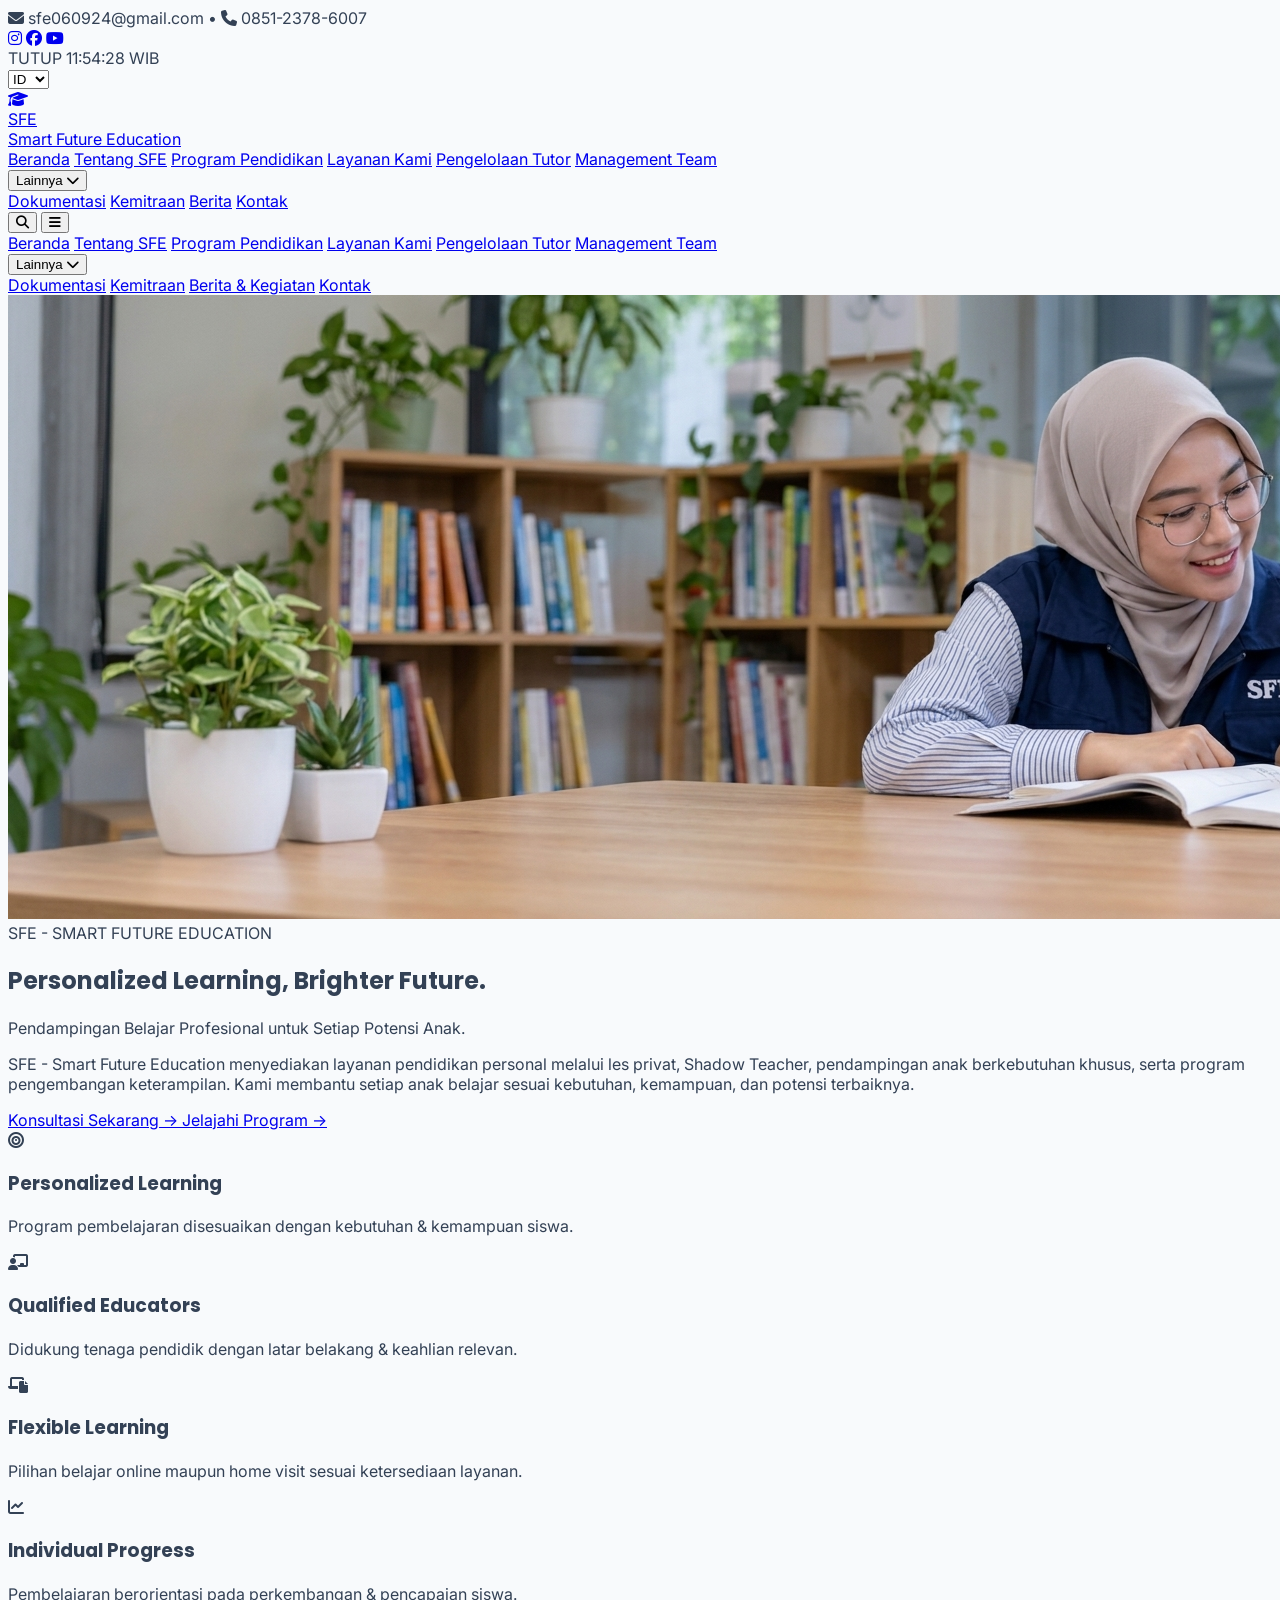
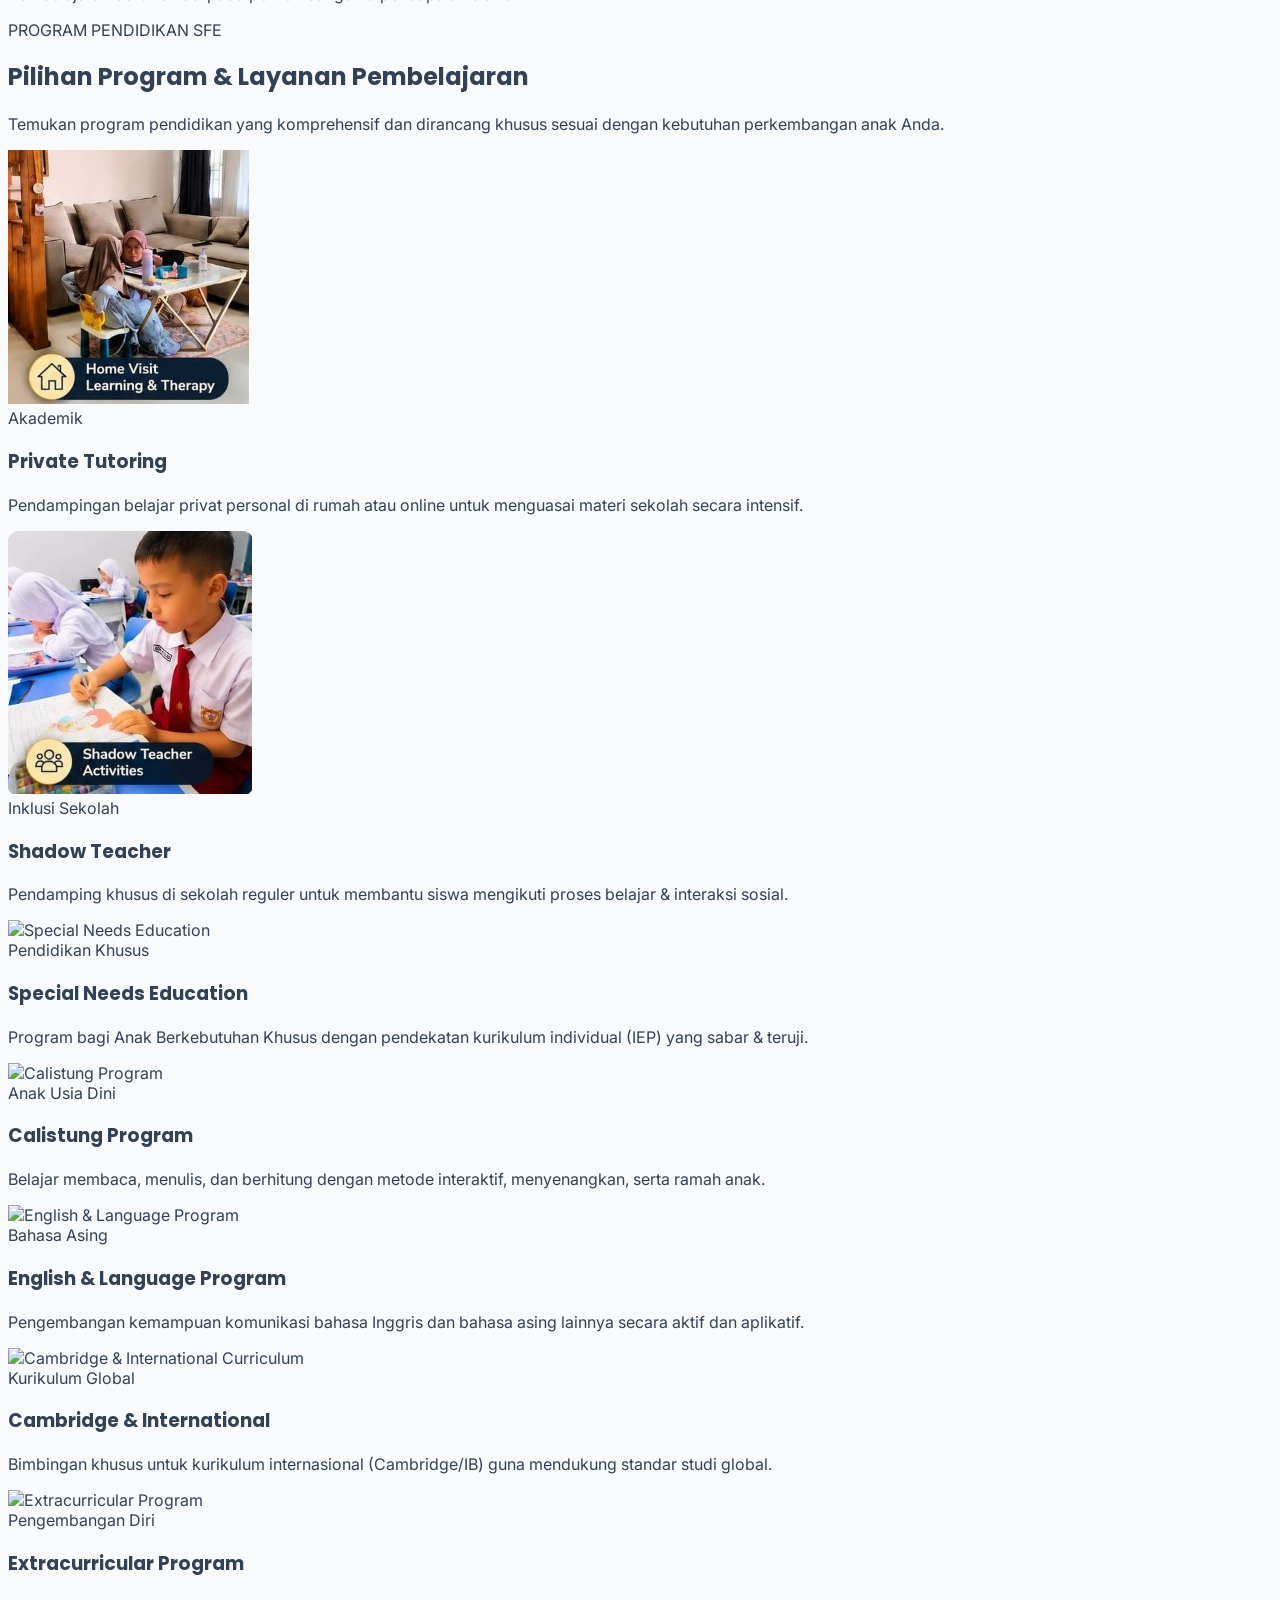
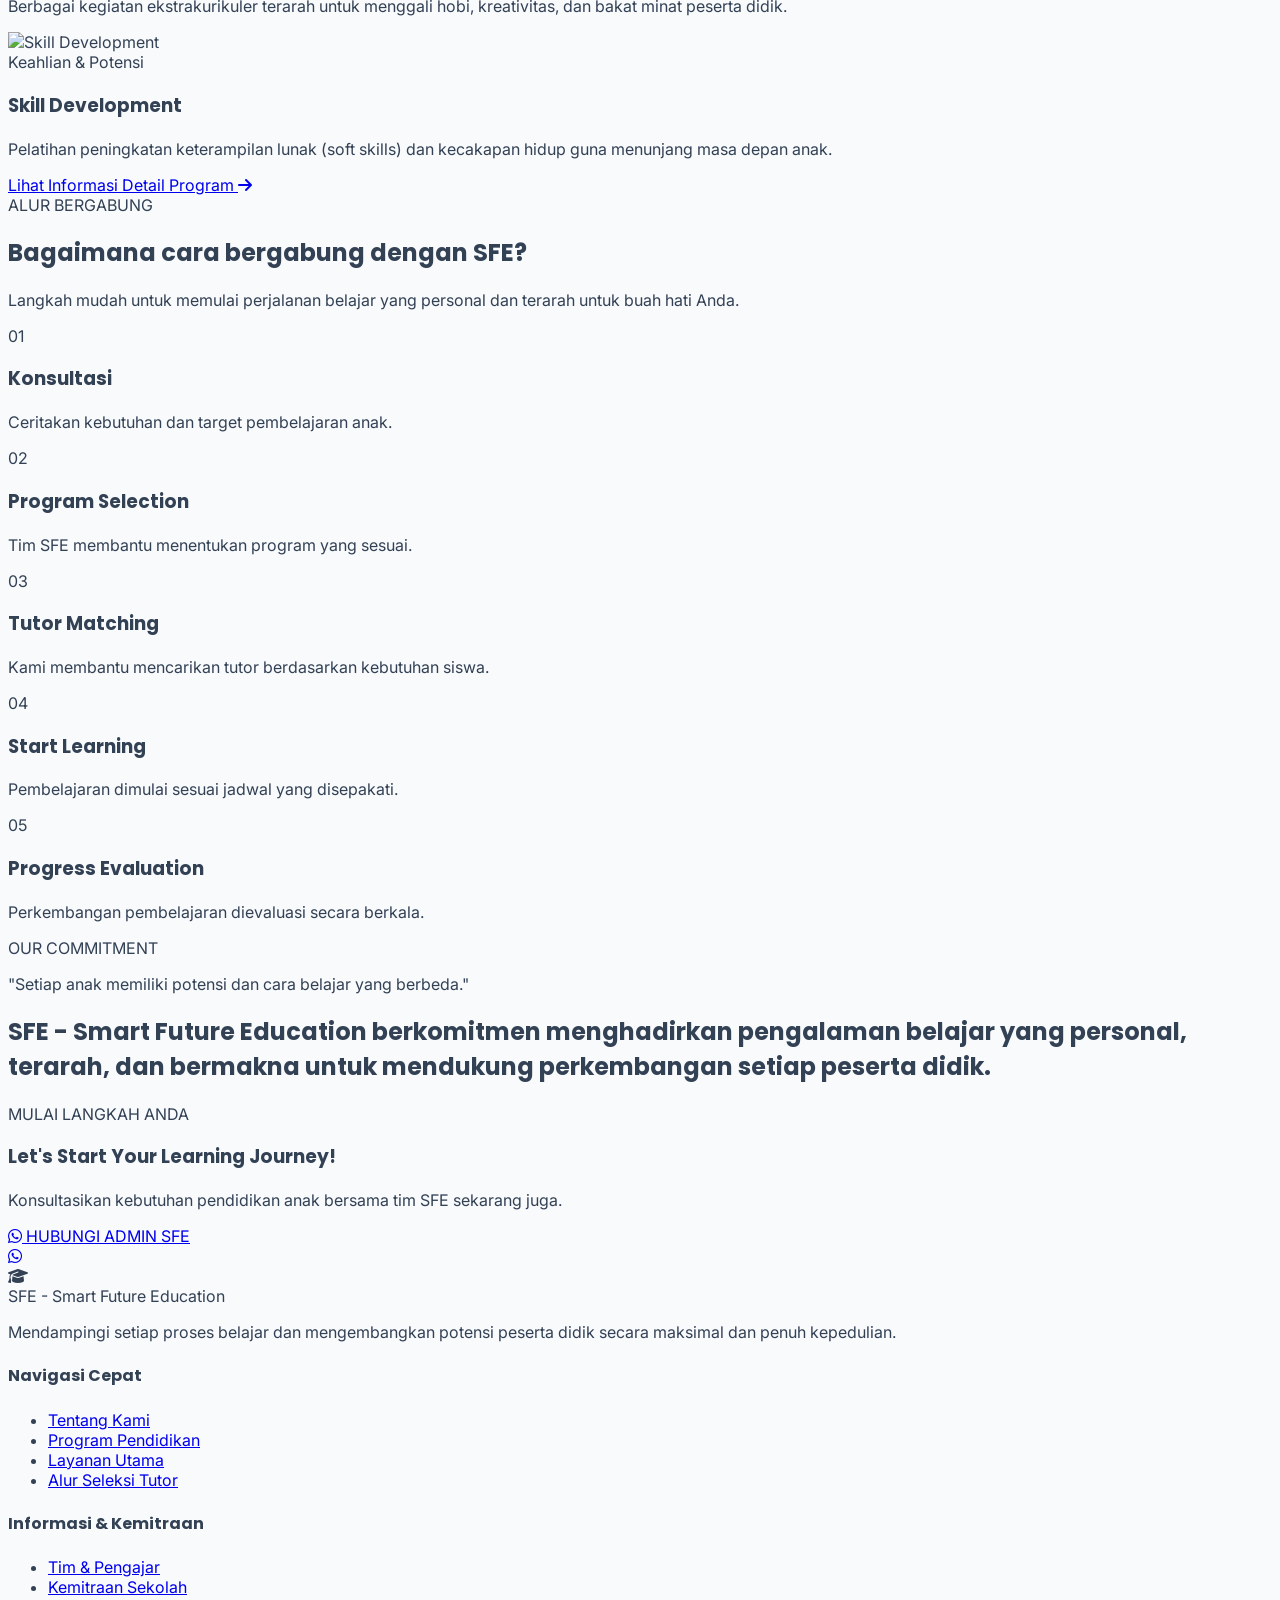
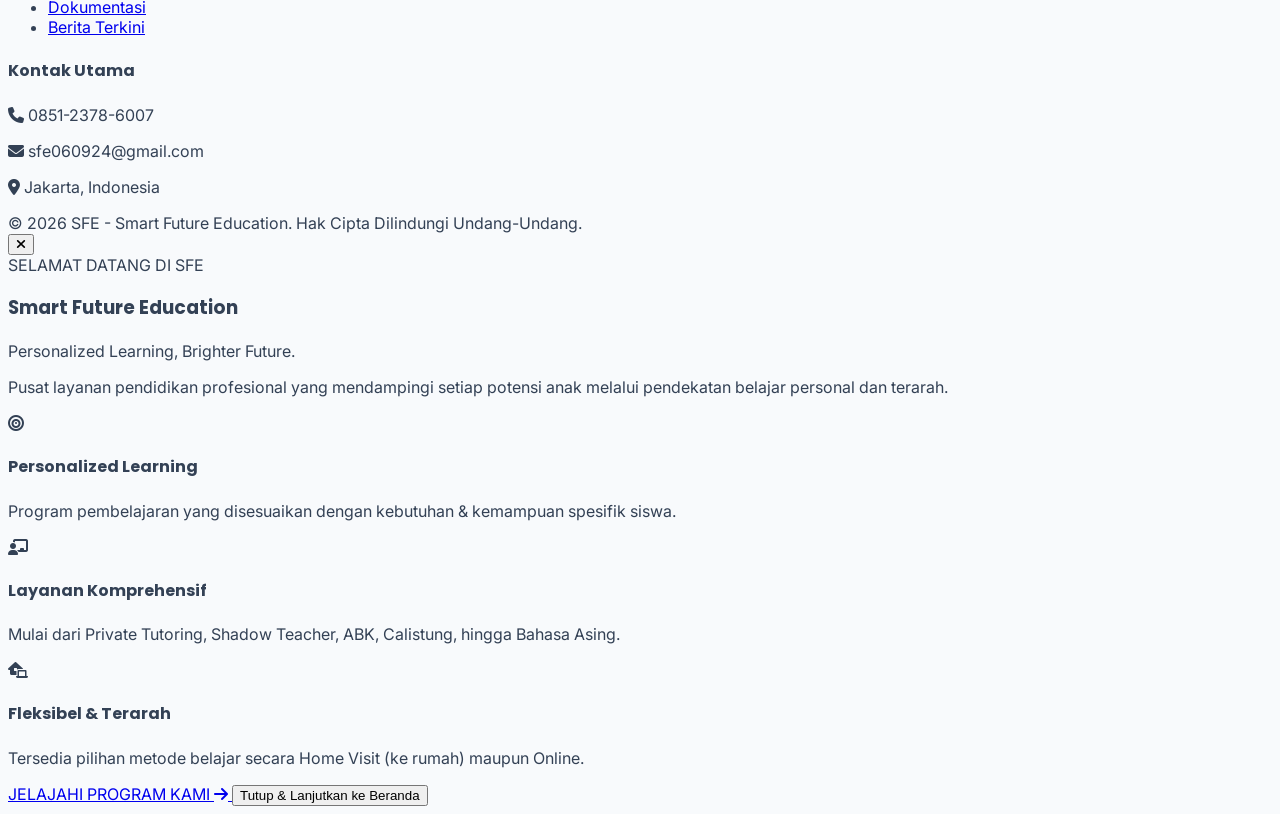
==== index.html @ 6ad17e42 "Update index.html" ====
<!DOCTYPE html>
<html lang="id">
<head>
    <meta charset="UTF-8">
    <meta name="viewport" content="width=device-width, initial-scale=1.0">
    <title>Beranda - SFE - Smart Future Education</title>
    <script src="https://cdn.tailwindcss.com"></script>
    <link rel="stylesheet" href="css/custom.css">
    <link rel="stylesheet" href="https://cdnjs.cloudflare.com/ajax/libs/font-awesome/6.4.0/css/all.min.css">
</head>
<body class="bg-slate-50 flex flex-col min-h-screen">

<!-- TOPBAR -->
    <div class="bg-slate-950 text-gray-300 text-xs py-2 px-4 border-b border-slate-800">
        <div class="max-w-7xl mx-auto flex flex-col md:flex-row justify-between items-center gap-2">
            
            <!-- Baris HP / Kiri Desktop: Email & Telepon -->
            <div class="flex flex-wrap items-center justify-center md:justify-start gap-x-4 gap-y-1 text-center">
                <span class="flex items-center gap-1.5"><i class="fa-solid fa-envelope text-amber-400"></i> <span>sfe060924@gmail.com</span></span>
                <span class="hidden sm:inline text-slate-600">•</span>
                <span class="flex items-center gap-1.5"><i class="fa-solid fa-phone text-amber-400"></i> <span>0851-2378-6007</span></span>
            </div>
            
            <!-- Baris Bawah HP / Kanan Desktop: Sosmed, Jam WIB, & Translate -->
            <div class="flex flex-wrap items-center justify-center gap-3">
                
                <!-- Ikon Sosial Media (Lengkap & Tampil di Mobile/Desktop) -->
                <div class="flex items-center space-x-3 text-sm">
                    <a href="#" class="hover:text-amber-400 transition"><i class="fa-brands fa-instagram"></i></a>
                    <a href="#" class="hover:text-amber-400 transition"><i class="fa-brands fa-facebook"></i></a>
                    <a href="#" class="hover:text-amber-400 transition"><i class="fa-brands fa-youtube"></i></a>
                </div>
                
                <div class="h-4 w-px bg-slate-700"></div>

                <!-- INDIKATOR JAM REALTIME WIB & STATUS -->
                <div id="wib-status-container" class="flex items-center gap-1.5 bg-slate-900 border border-slate-700 px-2 py-0.5 rounded text-[10px] sm:text-xs font-semibold shrink-0">
                    <span id="wib-status-dot" class="w-1.5 h-1.5 rounded-full bg-slate-500"></span>
                    <span id="wib-status-text" class="text-slate-300">...</span>
                    <span id="wib-clock" class="text-white font-mono border-l border-slate-700 pl-1.5">00:00 WIB</span>
                </div>

                <div class="h-4 w-px bg-slate-700"></div>
                
                <!-- Dropdown Translate -->
                <div class="relative flex items-center shrink-0">
                    <select id="lang-select" class="bg-slate-900 text-amber-400 text-xs font-semibold rounded px-2 py-0.5 border border-slate-700 focus:outline-none focus:ring-1 focus:ring-amber-400 cursor-pointer">
                        <option value="id">ID</option>
                        <option value="en">EN</option>
                    </select>
                </div>
                <div id="google_translate_element" class="hidden"></div>
            </div>

        </div>
    </div>

    <!-- MAIN NAVBAR -->
    <header class="bg-slate-900 sticky top-0 z-50 shadow-xl border-b border-slate-800">
        <div class="max-w-7xl mx-auto px-4 sm:px-6 lg:px-8">
            <div class="flex items-center justify-between h-20">
                <!-- Logo -->
                <a href="index.html" class="flex items-center gap-3.5 group">
                    <div class="w-10 h-10 rounded-xl bg-gradient-to-tr from-amber-500 to-amber-300 flex items-center justify-center shadow-lg group-hover:scale-105 transition">
                        <i class="fa-solid fa-graduation-cap text-slate-950 text-xl"></i>
                    </div>
                    <span class="text-white font-serif font-extrabold text-2xl sm:text-3xl tracking-wider leading-none">SFE</span>
                    <div class="h-8 w-[1.5px] bg-slate-500"></div>
                    <div class="flex flex-col text-white font-semibold text-xs sm:text-sm tracking-wide leading-tight">
                        <span>Smart Future</span>
                        <span>Education</span>
                    </div>
                </a>

                <!-- Desktop Nav Links -->
                <nav class="hidden xl:flex items-center gap-4 text-sm font-semibold text-slate-300 ml-12">
                    <a href="index.html" class="hover:text-amber-400 transition">Beranda</a>
                    <a href="tentang.html" class="hover:text-amber-400 transition">Tentang SFE</a>
                    <a href="program.html" class="hover:text-amber-400 transition">Program Pendidikan</a>
                    <a href="layanan.html" class="hover:text-amber-400 transition">Layanan Kami</a>
                    <a href="pengelolaan-tutor.html" class="hover:text-amber-400 transition">Pengelolaan Tutor</a>
                    <a href="tim-manajemen.html" class="hover:text-amber-400 transition">Management Team</a>
                    
                    <!-- DROPDOWN LAINNYA -->
                    <div class="relative group py-2">
                        <button class="flex items-center gap-1.5 hover:text-amber-400 transition cursor-pointer">
                            Lainnya <i class="fa-solid fa-chevron-down text-[10px]"></i>
                        </button>
                        <div class="absolute left-0 top-full w-44 bg-slate-900 border border-slate-800 rounded-xl shadow-2xl py-2 hidden group-hover:block transition-all z-50">
                            <a href="dokumentasi.html" class="block px-4 py-2 text-xs text-slate-300 hover:bg-amber-400 hover:text-slate-950 transition">Dokumentasi</a>
                            <a href="kemitraan.html" class="block px-4 py-2 text-xs text-slate-300 hover:bg-amber-400 hover:text-slate-950 transition">Kemitraan</a>
                            <a href="berita.html" class="block px-4 py-2 text-xs text-slate-300 hover:bg-amber-400 hover:text-slate-950 transition">Berita</a>
                            <a href="kontak.html" class="block px-4 py-2 text-xs text-slate-300 hover:bg-amber-400 hover:text-slate-950 transition">Kontak</a>
                        </div>
                    </div>

                    
                </nav>

                <!-- Mobile Menu Button -->
                <div class="lg:hidden flex items-center gap-3">
                    <button class="search-trigger text-gray-300 hover:text-amber-400 p-2">
                        <i class="fa-solid fa-magnifying-glass text-lg"></i>
                    </button>
                    <button id="mobile-menu-btn" class="text-gray-300 hover:text-amber-400 focus:outline-none">
                        <i class="fa-solid fa-bars text-2xl"></i>
                    </button>
                </div>
            </div>
        </div>

        <!-- Mobile Menu Dropdown (DENGAN DROPDOWN "LAINNYA" YANG RAPI) -->
        <div id="mobile-menu" class="hidden lg:hidden bg-slate-900 border-b border-slate-800 px-4 pt-3 pb-6 space-y-2.5">
            <a href="index.html" class="block text-amber-400 font-bold py-1">Beranda</a>
            <a href="tentang.html" class="block text-gray-200 hover:text-amber-400 py-1">Tentang SFE</a>
            <a href="program.html" class="block text-gray-200 hover:text-amber-400 py-1">Program Pendidikan</a>
            <a href="layanan.html" class="block text-gray-200 hover:text-amber-400 py-1">Layanan Kami</a>
            <a href="pengelolaan-tutor.html" class="block text-gray-200 hover:text-amber-400 py-1">Pengelolaan Tutor</a>
            <a href="tim-manajemen.html" class="block text-gray-200 hover:text-amber-400 py-1">Management Team</a>
            
            <div class="pt-1">
                <button onclick="document.getElementById('mobile-dropdown-lainnya').classList.toggle('hidden')" class="flex items-center justify-between w-full text-gray-200 hover:text-amber-400 py-1 focus:outline-none">
                    <span>Lainnya</span>
                    <i class="fa-solid fa-chevron-down text-xs"></i>
                </button>
                <div id="mobile-dropdown-lainnya" class="hidden pl-4 pt-2 space-y-2 border-l border-slate-700 ml-2 mt-1">
                    <a href="dokumentasi.html" class="block text-gray-300 hover:text-amber-400 py-1 text-xs">Dokumentasi</a>
                    <a href="kemitraan.html" class="block text-gray-300 hover:text-amber-400 py-1 text-xs">Kemitraan</a>
                    <a href="berita.html" class="block text-gray-300 hover:text-amber-400 py-1 text-xs">Berita & Kegiatan</a>
                    <a href="kontak.html" class="block text-gray-300 hover:text-amber-400 py-1 text-xs">Kontak</a>
                </div>
            </div>
        </div>
    </header>

<!-- HERO SECTION RESPONSIF (BACKGROUND POSISI KANAN + SHADOW HALUS KHUSUS BACKGROUND) -->
<section class="relative py-14 sm:py-16 lg:py-24 overflow-hidden bg-slate-900">
    <!-- Gambar Background: Fokus di sisi Kanan untuk Mobile (object-right) dan di Tengah untuk Desktop (sm:object-center) -->
    <div class="absolute inset-0 w-full h-full overflow-hidden">
        <img src="images/background.jpg" alt="Background SFE" class="w-full h-full object-cover object-right sm:object-center opacity-70 sm:opacity-100">
    </div>

    <!-- Shadow/Gradasi Halus Khusus Background agar Teks Terbaca Jelas -->
    <div class="absolute inset-0 bg-gradient-to-r from-slate-950/90 via-slate-950/60 to-transparent sm:from-[#0A192F] sm:via-[#0A192F]/85 sm:to-transparent lg:w-4/5"></div>

    <!-- Konten Teks -->
    <div class="max-w-7xl mx-auto px-4 sm:px-8 relative z-10">
        <div class="max-w-2xl space-y-4 sm:space-y-5">
            <span class="inline-block text-amber-400 text-xs font-bold uppercase tracking-widest bg-amber-400/10 border border-amber-400/20 px-3 py-1 sm:px-3.5 sm:py-1.5 rounded-full">
                SFE - SMART FUTURE EDUCATION
            </span>

            <h1 class="text-2xl sm:text-4xl lg:text-5xl font-extrabold tracking-tight text-white leading-tight">
                Personalized Learning, <span class="text-amber-400">Brighter Future.</span>
            </h1>

            <p class="text-amber-300 font-semibold text-xs sm:text-sm tracking-wide">
                Pendampingan Belajar Profesional untuk Setiap Potensi Anak.
            </p>

            <p class="text-slate-200 text-xs sm:text-sm leading-relaxed">
                SFE - Smart Future Education menyediakan layanan pendidikan personal melalui les privat, Shadow Teacher, pendampingan anak berkebutuhan khusus, serta program pengembangan keterampilan. Kami membantu setiap anak belajar sesuai kebutuhan, kemampuan, dan potensi terbaiknya.
            </p>

            <div class="flex flex-wrap gap-3 pt-2">
                <a href="kontak.html" class="bg-amber-400 hover:bg-amber-500 text-slate-950 font-bold px-6 py-3.5 rounded-xl shadow-lg transition text-xs sm:text-sm flex items-center gap-2">
                    Konsultasi Sekarang →
                </a>
                <a href="program.html" class="border border-slate-400 hover:border-amber-400 text-white font-semibold px-6 py-3.5 rounded-xl transition text-xs sm:text-sm flex items-center gap-2 bg-slate-900/40 backdrop-blur-sm">
                    Jelajahi Program →
                </a>
            </div>
        </div>
    </div>
</section>

    <!-- BOTTOM OVERLAY STRIP (JARAK MOBILE DIATUR AGAR TIDAK TERLALU MEPET TOMBOL) -->
    <section class="max-w-7xl mx-auto px-4 sm:px-6 lg:px-8 mt-6 sm:-mt-12 relative z-20 mb-6 sm:mb-0">
        <div class="grid grid-cols-1 sm:grid-cols-2 lg:grid-cols-4 gap-4">
            
            <!-- Kartu 1: Personalized Learning -->
            <div class="bg-amber-400 text-slate-950 p-5 rounded-2xl shadow-xl flex items-center space-x-4 hover-card-lift">
                <i class="fa-solid fa-bullseye text-3xl shrink-0"></i>
                <div>
                    <h3 class="font-bold text-base">Personalized Learning</h3>
                    <p class="text-xs text-slate-800 leading-tight mt-0.5">Program pembelajaran disesuaikan dengan kebutuhan & kemampuan siswa.</p>
                </div>
            </div>

            <!-- Kartu 2: Qualified Educators -->
            <div class="bg-amber-400 text-slate-950 p-5 rounded-2xl shadow-xl flex items-center space-x-4 hover-card-lift">
                <i class="fa-solid fa-chalkboard-user text-3xl shrink-0"></i>
                <div>
                    <h3 class="font-bold text-base">Qualified Educators</h3>
                    <p class="text-xs text-slate-800 leading-tight mt-0.5">Didukung tenaga pendidik dengan latar belakang & keahlian relevan.</p>
                </div>
            </div>

            <!-- Kartu 3: Flexible Learning -->
            <div class="bg-amber-400 text-slate-950 p-5 rounded-2xl shadow-xl flex items-center space-x-4 hover-card-lift">
                <i class="fa-solid fa-laptop-file text-3xl shrink-0"></i>
                <div>
                    <h3 class="font-bold text-base">Flexible Learning</h3>
                    <p class="text-xs text-slate-800 leading-tight mt-0.5">Pilihan belajar online maupun home visit sesuai ketersediaan layanan.</p>
                </div>
            </div>

            <!-- Kartu 4: Individual Progress -->
            <div class="bg-amber-400 text-slate-950 p-5 rounded-2xl shadow-xl flex items-center space-x-4 hover-card-lift">
                <i class="fa-solid fa-chart-line text-3xl shrink-0"></i>
                <div>
                    <h3 class="font-bold text-base">Individual Progress</h3>
                    <p class="text-xs text-slate-800 leading-tight mt-0.5">Pembelajaran berorientasi pada perkembangan & pencapaian siswa.</p>
                </div>
            </div>

        </div>
    </section>

    <!-- MAIN SERVICES GRID (8 PROGRAM LENGKAP) -->
    <section class="max-w-7xl mx-auto px-4 sm:px-8 py-12 sm:py-14">
        <div class="text-center max-w-2xl mx-auto mb-10 sm:mb-12">
            <span class="bg-amber-100 text-amber-800 text-xs font-bold px-3 py-1 rounded-full uppercase tracking-wider">PROGRAM PENDIDIKAN SFE</span>
            <h2 class="text-2xl sm:text-3xl font-bold text-slate-900 mt-3">Pilihan Program & Layanan Pembelajaran</h2>
            <p class="text-slate-600 text-xs sm:text-sm mt-2">Temukan program pendidikan yang komprehensif dan dirancang khusus sesuai dengan kebutuhan perkembangan anak Anda.</p>
        </div>
        
        <div class="grid grid-cols-1 sm:grid-cols-2 lg:grid-cols-4 gap-6">
            
            <!-- 1. Private Tutoring -->
            <div class="bg-white rounded-2xl overflow-hidden shadow-md border border-slate-200 hover:shadow-xl transition flex flex-col justify-between">
                <div>
                    <img src="images/homevisitlearning&therapy.jpg" alt="Private Tutoring" class="w-full h-48 object-cover object-center">
                    <div class="p-5">
                        <span class="text-amber-600 text-[10px] font-bold uppercase tracking-wider">Akademik</span>
                        <h3 class="font-bold text-base text-slate-900 mt-1 mb-1.5">Private Tutoring</h3>
                        <p class="text-slate-600 text-xs leading-relaxed">Pendampingan belajar privat personal di rumah atau online untuk menguasai materi sekolah secara intensif.</p>
                    </div>
                </div>
            </div>

            <!-- 2. Shadow Teacher -->
            <div class="bg-white rounded-2xl overflow-hidden shadow-md border border-slate-200 hover:shadow-xl transition flex flex-col justify-between">
                <div>
                    <img src="images/shadowteacheractivities.jpg" alt="Shadow Teacher" class="w-full h-48 object-cover object-top">
                    <div class="p-5">
                        <span class="text-amber-600 text-[10px] font-bold uppercase tracking-wider">Inklusi Sekolah</span>
                        <h3 class="font-bold text-base text-slate-900 mt-1 mb-1.5">Shadow Teacher</h3>
                        <p class="text-slate-600 text-xs leading-relaxed">Pendamping khusus di sekolah reguler untuk membantu siswa mengikuti proses belajar & interaksi sosial.</p>
                    </div>
                </div>
            </div>

            <!-- 3. Special Needs Education -->
            <div class="bg-white rounded-2xl overflow-hidden shadow-md border border-slate-200 hover:shadow-xl transition flex flex-col justify-between">
                <div>
                    <img src="https://images.unsplash.com/photo-1577896851231-70ef18881754?auto=format&fit=crop&q=80&w=600" alt="Special Needs Education" class="w-full h-48 object-cover object-top">
                    <div class="p-5">
                        <span class="text-amber-600 text-[10px] font-bold uppercase tracking-wider">Pendidikan Khusus</span>
                        <h3 class="font-bold text-base text-slate-900 mt-1 mb-1.5">Special Needs Education</h3>
                        <p class="text-slate-600 text-xs leading-relaxed">Program bagi Anak Berkebutuhan Khusus dengan pendekatan kurikulum individual (IEP) yang sabar & teruji.</p>
                    </div>
                </div>
            </div>

            <!-- 4. Calistung Program -->
            <div class="bg-white rounded-2xl overflow-hidden shadow-md border border-slate-200 hover:shadow-xl transition flex flex-col justify-between">
                <div>
                    <img src="https://images.unsplash.com/photo-1503676260728-1c00da094a0b?auto=format&fit=crop&q=80&w=600" alt="Calistung Program" class="w-full h-48 object-cover object-top">
                    <div class="p-5">
                        <span class="text-amber-600 text-[10px] font-bold uppercase tracking-wider">Anak Usia Dini</span>
                        <h3 class="font-bold text-base text-slate-900 mt-1 mb-1.5">Calistung Program</h3>
                        <p class="text-slate-600 text-xs leading-relaxed">Belajar membaca, menulis, dan berhitung dengan metode interaktif, menyenangkan, serta ramah anak.</p>
                    </div>
                </div>
            </div>

            <!-- 5. English & Language Program -->
            <div class="bg-white rounded-2xl overflow-hidden shadow-md border border-slate-200 hover:shadow-xl transition flex flex-col justify-between">
                <div>
                    <img src="https://images.unsplash.com/photo-1523240795612-9a054b0db644?auto=format&fit=crop&q=80&w=600" alt="English & Language Program" class="w-full h-48 object-cover object-top">
                    <div class="p-5">
                        <span class="text-amber-600 text-[10px] font-bold uppercase tracking-wider">Bahasa Asing</span>
                        <h3 class="font-bold text-base text-slate-900 mt-1 mb-1.5">English & Language Program</h3>
                        <p class="text-slate-600 text-xs leading-relaxed">Pengembangan kemampuan komunikasi bahasa Inggris dan bahasa asing lainnya secara aktif dan aplikatif.</p>
                    </div>
                </div>
            </div>

            <!-- 6. Cambridge & International Curriculum -->
            <div class="bg-white rounded-2xl overflow-hidden shadow-md border border-slate-200 hover:shadow-xl transition flex flex-col justify-between">
                <div>
                    <img src="https://images.unsplash.com/photo-1427504494785-3a9ca7044f45?auto=format&fit=crop&q=80&w=600" alt="Cambridge & International Curriculum" class="w-full h-48 object-cover object-top">
                    <div class="p-5">
                        <span class="text-amber-600 text-[10px] font-bold uppercase tracking-wider">Kurikulum Global</span>
                        <h3 class="font-bold text-base text-slate-900 mt-1 mb-1.5">Cambridge & International</h3>
                        <p class="text-slate-600 text-xs leading-relaxed">Bimbingan khusus untuk kurikulum internasional (Cambridge/IB) guna mendukung standar studi global.</p>
                    </div>
                </div>
            </div>

            <!-- 7. Extracurricular Program -->
            <div class="bg-white rounded-2xl overflow-hidden shadow-md border border-slate-200 hover:shadow-xl transition flex flex-col justify-between">
                <div>
                    <img src="https://images.unsplash.com/photo-1509062522246-3755977927d7?auto=format&fit=crop&q=80&w=600" alt="Extracurricular Program" class="w-full h-48 object-cover object-top">
                    <div class="p-5">
                        <span class="text-amber-600 text-[10px] font-bold uppercase tracking-wider">Pengembangan Diri</span>
                        <h3 class="font-bold text-base text-slate-900 mt-1 mb-1.5">Extracurricular Program</h3>
                        <p class="text-slate-600 text-xs leading-relaxed">Berbagai kegiatan ekstrakurikuler terarah untuk menggali hobi, kreativitas, dan bakat minat peserta didik.</p>
                    </div>
                </div>
            </div>

            <!-- 8. Skill Development -->
            <div class="bg-white rounded-2xl overflow-hidden shadow-md border border-slate-200 hover:shadow-xl transition flex flex-col justify-between">
                <div>
                    <img src="https://images.unsplash.com/photo-1517486808906-6ca8b3f04846?auto=format&fit=crop&q=80&w=600" alt="Skill Development" class="w-full h-48 object-cover object-top">
                    <div class="p-5">
                        <span class="text-amber-600 text-[10px] font-bold uppercase tracking-wider">Keahlian & Potensi</span>
                        <h3 class="font-bold text-base text-slate-900 mt-1 mb-1.5">Skill Development</h3>
                        <p class="text-slate-600 text-xs leading-relaxed">Pelatihan peningkatan keterampilan lunak (soft skills) dan kecakapan hidup guna menunjang masa depan anak.</p>
                    </div>
                </div>
            </div>

        </div>

        <!-- TOMBOL LIHAT SEMUA PROGRAM / DETAIL -->
        <div class="mt-10 sm:mt-12 text-center sm:text-left">
            <a href="program.html" class="inline-flex items-center justify-center gap-2 bg-slate-900 hover:bg-slate-950 text-amber-400 font-bold px-8 py-4 rounded-xl shadow-lg transition text-xs sm:text-sm tracking-wider uppercase border border-amber-400/30 w-full sm:w-auto">
                <span>Lihat Informasi Detail Program</span>
                <i class="fa-solid fa-arrow-right text-xs"></i>
            </a>
        </div>
    </section>

    <!-- HOW SFE WORKS -->
    <section class="py-12 sm:py-16 bg-white border-t border-slate-100">
        <div class="max-w-7xl mx-auto px-4 sm:px-6 lg:px-8">
            <div class="text-center max-w-2xl mx-auto mb-10 sm:mb-12">
                <span class="bg-amber-100 text-amber-800 text-xs font-bold px-3.5 py-1.5 rounded-full uppercase tracking-wider">ALUR BERGABUNG</span>
                <h2 class="text-2xl sm:text-3xl font-bold text-slate-900 mt-3">Bagaimana cara bergabung dengan SFE?</h2>
                <p class="text-slate-600 text-xs sm:text-sm mt-2">Langkah mudah untuk memulai perjalanan belajar yang personal dan terarah untuk buah hati Anda.</p>
            </div>

            <div class="grid grid-cols-1 sm:grid-cols-2 lg:grid-cols-5 gap-6">
                <!-- Step 1 -->
                <div class="bg-slate-50 p-6 rounded-2xl border border-slate-200/80 hover:shadow-md transition">
                    <span class="text-amber-600 font-extrabold text-xl mb-3 block">01</span>
                    <h3 class="font-bold text-sm text-slate-900 mb-1">Konsultasi</h3>
                    <p class="text-slate-600 text-xs leading-relaxed">Ceritakan kebutuhan dan target pembelajaran anak.</p>
                </div>

                <!-- Step 2 -->
                <div class="bg-slate-50 p-6 rounded-2xl border border-slate-200/80 hover:shadow-md transition">
                    <span class="text-amber-600 font-extrabold text-xl mb-3 block">02</span>
                    <h3 class="font-bold text-sm text-slate-900 mb-1">Program Selection</h3>
                    <p class="text-slate-600 text-xs leading-relaxed">Tim SFE membantu menentukan program yang sesuai.</p>
                </div>

                <!-- Step 3 -->
                <div class="bg-slate-50 p-6 rounded-2xl border border-slate-200/80 hover:shadow-md transition">
                    <span class="text-amber-600 font-extrabold text-xl mb-3 block">03</span>
                    <h3 class="font-bold text-sm text-slate-900 mb-1">Tutor Matching</h3>
                    <p class="text-slate-600 text-xs leading-relaxed">Kami membantu mencarikan tutor berdasarkan kebutuhan siswa.</p>
                </div>

                <!-- Step 4 -->
                <div class="bg-slate-50 p-6 rounded-2xl border border-slate-200/80 hover:shadow-md transition">
                    <span class="text-amber-600 font-extrabold text-xl mb-3 block">04</span>
                    <h3 class="font-bold text-sm text-slate-900 mb-1">Start Learning</h3>
                    <p class="text-slate-600 text-xs leading-relaxed">Pembelajaran dimulai sesuai jadwal yang disepakati.</p>
                </div>

                <!-- Step 5 -->
                <div class="bg-slate-50 p-6 rounded-2xl border border-slate-200/80 hover:shadow-md transition sm:col-span-2 lg:col-span-1">
                    <span class="text-amber-600 font-extrabold text-xl mb-3 block">05</span>
                    <h3 class="font-bold text-sm text-slate-900 mb-1">Progress Evaluation</h3>
                    <p class="text-slate-600 text-xs leading-relaxed">Perkembangan pembelajaran dievaluasi secara berkala.</p>
                </div>
            </div>
        </div>
    </section>

    <!-- OUR COMMITMENT -->
    <section class="py-12 sm:py-14 bg-slate-900 text-white border-y border-slate-800">
        <div class="max-w-4xl mx-auto px-4 sm:px-6 lg:px-8 text-center space-y-4">
            <span class="bg-amber-400/10 text-amber-400 text-xs font-bold px-3.5 py-1.5 rounded-full uppercase tracking-widest border border-amber-400/20">
                OUR COMMITMENT
            </span>
            <p class="text-amber-300 font-medium text-xs sm:text-sm tracking-wide italic">
                "Setiap anak memiliki potensi dan cara belajar yang berbeda."
            </p>
            <h2 class="text-xl sm:text-2xl font-bold text-slate-100 leading-relaxed max-w-2xl mx-auto">
                SFE - Smart Future Education berkomitmen menghadirkan pengalaman belajar yang personal, terarah, dan bermakna untuk mendukung perkembangan setiap peserta didik.
            </h2>
        </div>
    </section>

    <!-- LET'S START YOUR LEARNING JOURNEY! -->
    <section class="py-12 sm:py-14 bg-slate-50">
        <div class="max-w-7xl mx-auto px-4 sm:px-6 lg:px-8">
            <div class="bg-gradient-to-r from-amber-500 to-amber-400 rounded-2xl p-6 sm:p-10 text-slate-950 flex flex-col md:flex-row items-center justify-between gap-6 shadow-xl">
                <div class="text-center md:text-left space-y-2">
                    <span class="bg-slate-950/10 text-slate-950 font-bold text-xs px-3 py-1 rounded-full uppercase tracking-wider">MULAI LANGKAH ANDA</span>
                    <h3 class="text-2xl sm:text-3xl font-extrabold tracking-tight">Let's Start Your Learning Journey!</h3>
                    <p class="text-slate-900 text-xs sm:text-sm">Konsultasikan kebutuhan pendidikan anak bersama tim SFE sekarang juga.</p>
                </div>
                <div class="shrink-0 w-full md:w-auto">
                    <a href="https://wa.me/6285123786007?text=Halo%20Admin%20SFE%20-%20Smart%20Future%20Education,%20saya%20ingin%20berkonsultasi%20mengenai%20kebutuhan%20pendidikan%20anak%20saya." target="_blank" class="inline-flex items-center justify-center gap-2 bg-slate-950 hover:bg-slate-900 text-amber-400 font-bold px-7 py-4 rounded-xl shadow-lg transition text-xs sm:text-sm w-full md:w-auto">
                        <i class="fa-brands fa-whatsapp text-base"></i>
                        <span>HUBUNGI ADMIN SFE</span>
                    </a>
                </div>
            </div>
        </div>
    </section>

    <!-- FLOATING WHATSAPP BUTTON -->
    <a href="https://wa.me/6285123786007?text=Halo%20Admin%20SFE%20-%20Smart%20Future%20Education,%20saya%20ingin%20bertanya%20mengenai%20layanan%20bimbingan%20belajar." target="_blank" class="fixed bottom-6 right-6 z-50 bg-emerald-500 hover:bg-emerald-600 text-white w-14 h-14 rounded-full flex items-center justify-center shadow-2xl transition hover:scale-110">
        <i class="fa-brands fa-whatsapp text-2xl"></i>
    </a>

    <!-- FOOTER -->
    <footer class="bg-slate-950 text-gray-300 mt-auto border-t border-slate-800">
        <div class="max-w-7xl mx-auto px-4 sm:px-6 lg:px-8 py-12">
            <div class="grid grid-cols-1 md:grid-cols-4 gap-8 mb-8">
                <div>
                    <div class="flex items-center space-x-3 mb-4">
                        <div class="w-8 h-8 rounded-lg bg-amber-400 flex items-center justify-center">
                            <i class="fa-solid fa-graduation-cap text-slate-950 text-base"></i>
                        </div>
                        <span class="text-lg font-bold text-white">SFE - Smart Future Education</span>
                    </div>
                    <p class="text-xs text-slate-400 leading-relaxed">Mendampingi setiap proses belajar dan mengembangkan potensi peserta didik secara maksimal dan penuh kepedulian.</p>
                </div>
                <div>
                    <h4 class="text-amber-400 font-semibold text-sm mb-4">Navigasi Cepat</h4>
                    <ul class="space-y-2 text-xs">
                        <li><a href="tentang.html" class="hover:text-amber-400 transition">Tentang Kami</a></li>
                        <li><a href="program.html" class="hover:text-amber-400 transition">Program Pendidikan</a></li>
                        <li><a href="layanan.html" class="hover:text-amber-400 transition">Layanan Utama</a></li>
                        <li><a href="pengelolaan-tutor.html" class="hover:text-amber-400 transition">Alur Seleksi Tutor</a></li>
                    </ul>
                </div>
                <div>
                    <h4 class="text-amber-400 font-semibold text-sm mb-4">Informasi & Kemitraan</h4>
                    <ul class="space-y-2 text-xs">
                        <li><a href="tim-manajemen.html" class="hover:text-amber-400 transition">Tim & Pengajar</a></li>
                        <li><a href="kemitraan.html" class="hover:text-amber-400 transition">Kemitraan Sekolah</a></li>
                        <li><a href="dokumentasi.html" class="hover:text-amber-400 transition">Dokumentasi</a></li>
                        <li><a href="berita.html" class="hover:text-amber-400 transition">Berita Terkini</a></li>
                    </ul>
                </div>
                <div>
                    <h4 class="text-amber-400 font-semibold text-sm mb-4">Kontak Utama</h4>
                    <p class="text-xs text-slate-400 mb-2"><i class="fa-solid fa-phone text-amber-400 mr-2"></i> 0851-2378-6007</p>
                    <p class="text-xs text-slate-400 mb-2"><i class="fa-solid fa-envelope text-amber-400 mr-2"></i> sfe060924@gmail.com</p>
                    <p class="text-xs text-slate-400"><i class="fa-solid fa-location-dot text-amber-400 mr-2"></i> Jakarta, Indonesia</p>
                </div>
            </div>
            <div class="border-t border-slate-800 pt-6 text-center text-xs text-slate-500">
                © 2026 SFE - Smart Future Education. Hak Cipta Dilindungi Undang-Undang.
            </div>
        </div>
    </footer>

    <!-- Main JavaScript -->
    <script src="js/main.js"></script>

    <!-- Script Google Translate -->
    <script type="text/javascript">
        function googleTranslateElementInit() {
            new google.translate.TranslateElement({
                pageLanguage: 'id',
                includedLanguages: 'id,en',
                autoDisplay: false
            }, 'google_translate_element');
        }

        document.addEventListener('DOMContentLoaded', () => {
            const userLangSelect = document.getElementById('lang-select');
            if (userLangSelect) {
                const match = document.cookie.match(match = document.cookie.match('(^|;) ?googtrans=([^;]*)(;|$)'));
                if (match && match[2]) {
                    const currentLang = match[2].split('/')[2];
                    if (currentLang) userLangSelect.value = currentLang;
                }

                userLangSelect.addEventListener('change', function() {
                    const targetLang = this.value;
                    const selectGoogle = document.querySelector('.goog-te-combo');
                    if (selectGoogle) {
                        selectGoogle.value = targetLang;
                        selectGoogle.dispatchEvent(new Event('change'));
                    } else {
                        document.cookie = `googtrans=/id/${targetLang}`;
                        location.reload();
                    }
                });
            }
        });
    </script>
    <script type="text/javascript" src="https://translate.google.com/translate_a/element.js?cb=googleTranslateElementInit"></script>

    <!-- MODAL POP-UP INFORMASI PENTING SFE (Tampil Saat Pertama Akses Homepage) -->
    <div id="promoModal" class="fixed inset-0 z-50 hidden items-center justify-center bg-slate-950/80 backdrop-blur-sm p-4 transition-all">
        <div id="promoModalContainer" class="relative bg-white rounded-3xl shadow-2xl max-w-lg w-full overflow-hidden border border-slate-200 transform scale-90 transition-all duration-300">
            
            <!-- Tombol Close (Silang) -->
            <button onclick="closePromoModal()" class="absolute top-4 right-4 z-20 w-8 h-8 bg-slate-900/60 hover:bg-slate-900 text-white rounded-full flex items-center justify-center text-sm shadow-md transition cursor-pointer">
                <i class="fa-solid fa-xmark"></i>
            </button>

            <!-- Header Pop-up -->
            <div class="bg-gradient-to-r from-slate-950 via-slate-900 to-slate-950 p-6 text-center relative overflow-hidden">
                <div class="absolute -right-6 -bottom-6 w-24 h-24 bg-amber-400/10 rounded-full blur-xl"></div>
                
                <span class="inline-block bg-amber-400 text-slate-950 text-[10px] font-extrabold px-3 py-1 rounded-full uppercase tracking-widest shadow-md mb-2">
                    SELAMAT DATANG DI SFE
                </span>
                <h3 class="text-xl sm:text-2xl font-extrabold text-white leading-tight">
                    Smart Future Education
                </h3>
                <p class="text-amber-300 text-xs mt-1 font-medium">
                    Personalized Learning, Brighter Future.
                </p>
            </div>

            <!-- Isian Informasi Penting SFE -->
            <div class="p-6 space-y-4 bg-slate-50">
                <p class="text-xs text-slate-600 text-center leading-relaxed">
                    Pusat layanan pendidikan profesional yang mendampingi setiap potensi anak melalui pendekatan belajar personal dan terarah.
                </p>

                <div class="space-y-2.5">
                    <!-- Poin 1 -->
                    <div class="flex items-start gap-3 bg-white p-3 rounded-xl border border-slate-200/80 shadow-sm">
                        <div class="w-7 h-7 rounded-lg bg-amber-100 text-amber-700 flex items-center justify-center shrink-0 font-bold text-xs">
                            <i class="fa-solid fa-bullseye"></i>
                        </div>
                        <div>
                            <h4 class="text-xs font-bold text-slate-900">Personalized Learning</h4>
                            <p class="text-[11px] text-slate-600 leading-tight mt-0.5">Program pembelajaran yang disesuaikan dengan kebutuhan & kemampuan spesifik siswa.</p>
                        </div>
                    </div>

                    <!-- Poin 2 -->
                    <div class="flex items-start gap-3 bg-white p-3 rounded-xl border border-slate-200/80 shadow-sm">
                        <div class="w-7 h-7 rounded-lg bg-amber-100 text-amber-700 flex items-center justify-center shrink-0 font-bold text-xs">
                            <i class="fa-solid fa-chalkboard-user"></i>
                        </div>
                        <div>
                            <h4 class="text-xs font-bold text-slate-900">Layanan Komprehensif</h4>
                            <p class="text-[11px] text-slate-600 leading-tight mt-0.5">Mulai dari Private Tutoring, Shadow Teacher, ABK, Calistung, hingga Bahasa Asing.</p>
                        </div>
                    </div>

                    <!-- Poin 3 -->
                    <div class="flex items-start gap-3 bg-white p-3 rounded-xl border border-slate-200/80 shadow-sm">
                        <div class="w-7 h-7 rounded-lg bg-amber-100 text-amber-700 flex items-center justify-center shrink-0 font-bold text-xs">
                            <i class="fa-solid fa-house-laptop"></i>
                        </div>
                        <div>
                            <h4 class="text-xs font-bold text-slate-900">Fleksibel & Terarah</h4>
                            <p class="text-[11px] text-slate-600 leading-tight mt-0.5">Tersedia pilihan metode belajar secara Home Visit (ke rumah) maupun Online.</p>
                        </div>
                    </div>
                </div>

                <!-- Tombol Action Navigasi / Konsultasi -->
                <div class="pt-2 text-center space-y-2">
                    <a href="program.html" class="w-full inline-flex items-center justify-center gap-2 bg-slate-900 hover:bg-slate-950 text-amber-400 font-extrabold py-3 px-4 rounded-xl shadow-lg transition text-xs sm:text-sm">
                        <span>JELAJAHI PROGRAM KAMI</span>
                        <i class="fa-solid fa-arrow-right text-xs"></i>
                    </a>
                    
                    <button onclick="closePromoModal()" class="text-[11px] text-slate-500 hover:text-slate-700 underline block w-full py-1 cursor-pointer">
                        Tutup & Lanjutkan ke Beranda
                    </button>
                </div>
            </div>

        </div>
    </div>
    
</body>
</html>
---- css/custom.css ----
/* Custom Styles for SFE Bimbingan Belajar */
@import url('https://fonts.googleapis.com/css2?family=Inter:wght@300;400;500;600;700;800&family=Poppins:wght@400;500;600;700;800&display=swap');

:root {
    --color-navy: #0F172A;
    --color-navy-dark: #0A192F;
    --color-gold: #F59E0B;
    --color-gold-light: #FBBF24;
}

body {
    font-family: 'Inter', sans-serif;
    color: #334155;
    background-color: #F8FAFC;
    top: 0px !important;
}

h1, h2, h3, h4, h5, h6 {
    font-family: 'Poppins', sans-serif;
}

/* Custom Scrollbar */
::-webkit-scrollbar {
    width: 10px;
}
::-webkit-scrollbar-track {
    background: #0F172A;
}
::-webkit-scrollbar-thumb {
    background: #F59E0B;
    border-radius: 5px;
}
::-webkit-scrollbar-thumb:hover {
    background: #FBBF24;
}

/* Animations & Transitions */
.transition-all-300 {
    transition: all 0.3s ease-in-out;
}

/* Custom Wave & Background Colors */
.wave-bg-navy {
    background: linear-gradient(135deg, #0F172A 0%, #0A192F 100%);
}

.wave-bg-gold {
    background: linear-gradient(135deg, #F59E0B 0%, #D97706 100%);
}

/* Card Hover Effects */
.hover-card-lift {
    transition: transform 0.3s ease, box-shadow 0.3s ease;
}
.hover-card-lift:hover {
    transform: translateY(-6px);
    box-shadow: 0 20px 25px -5px rgba(15, 23, 42, 0.1), 0 10px 10px -5px rgba(15, 23, 42, 0.04);
}

/* Active Nav Link Styling */
.nav-link {
    position: relative;
    padding-bottom: 4px;
}
.nav-link.active::after {
    content: '';
    position: absolute;
    bottom: 0;
    left: 0;
    width: 100%;
    height: 3px;
    background-color: #F59E0B;
    border-radius: 2px;
}

/* ==========================================================================
   Hidden Google Translate Elements (Agar tidak ada banner & ikon jelek)
   ========================================================================== */
.goog-te-banner-frame.skiptranslate,
.goog-te-banner-frame,
#goog-gt-tt, 
.goog-te-balloon-frame,
.goog-te-gadget span {
    display: none !important;
}

.goog-text-highlight {
    background-color: transparent !important;
    box-shadow: none !important;
}

/* Sembunyikan elemen asli Google, kita pakai select kustom kita sendiri */
#google_translate_element {
    display: none !important;
}

body {
    position: static !important;
}
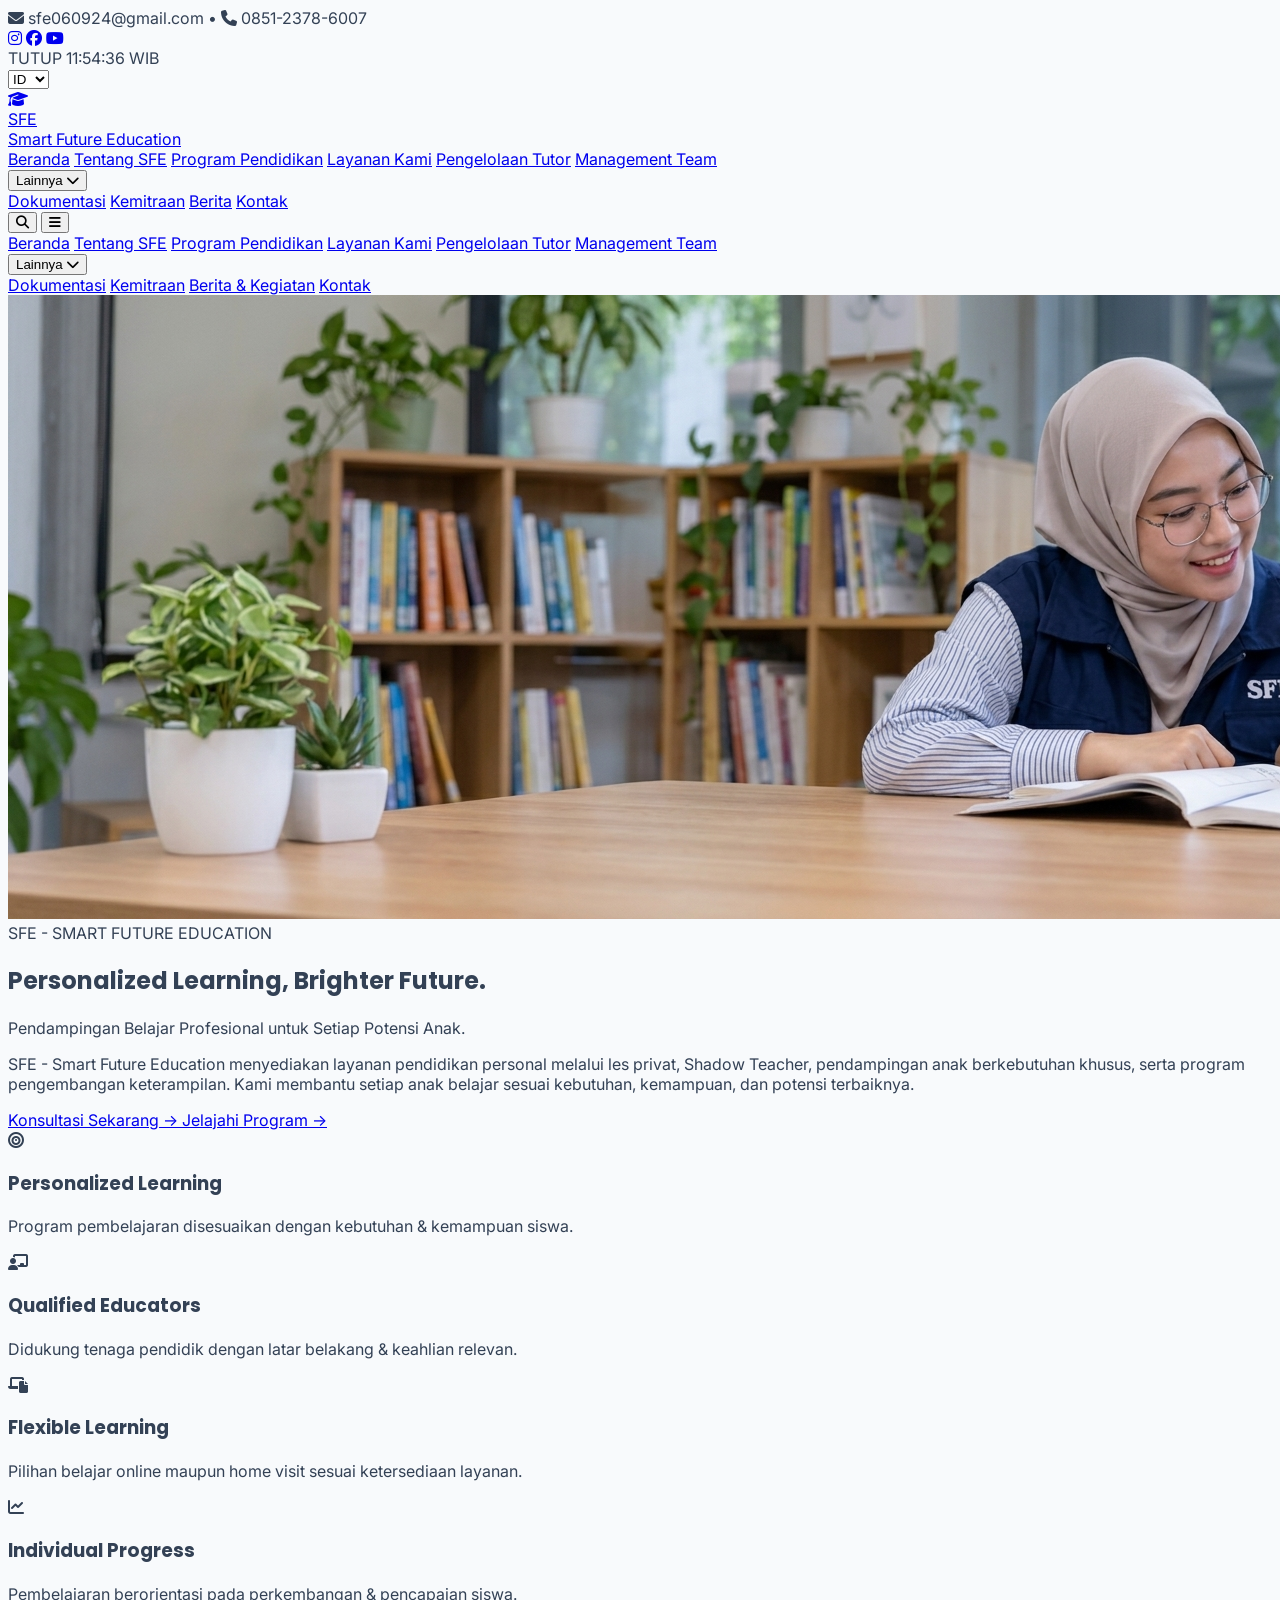
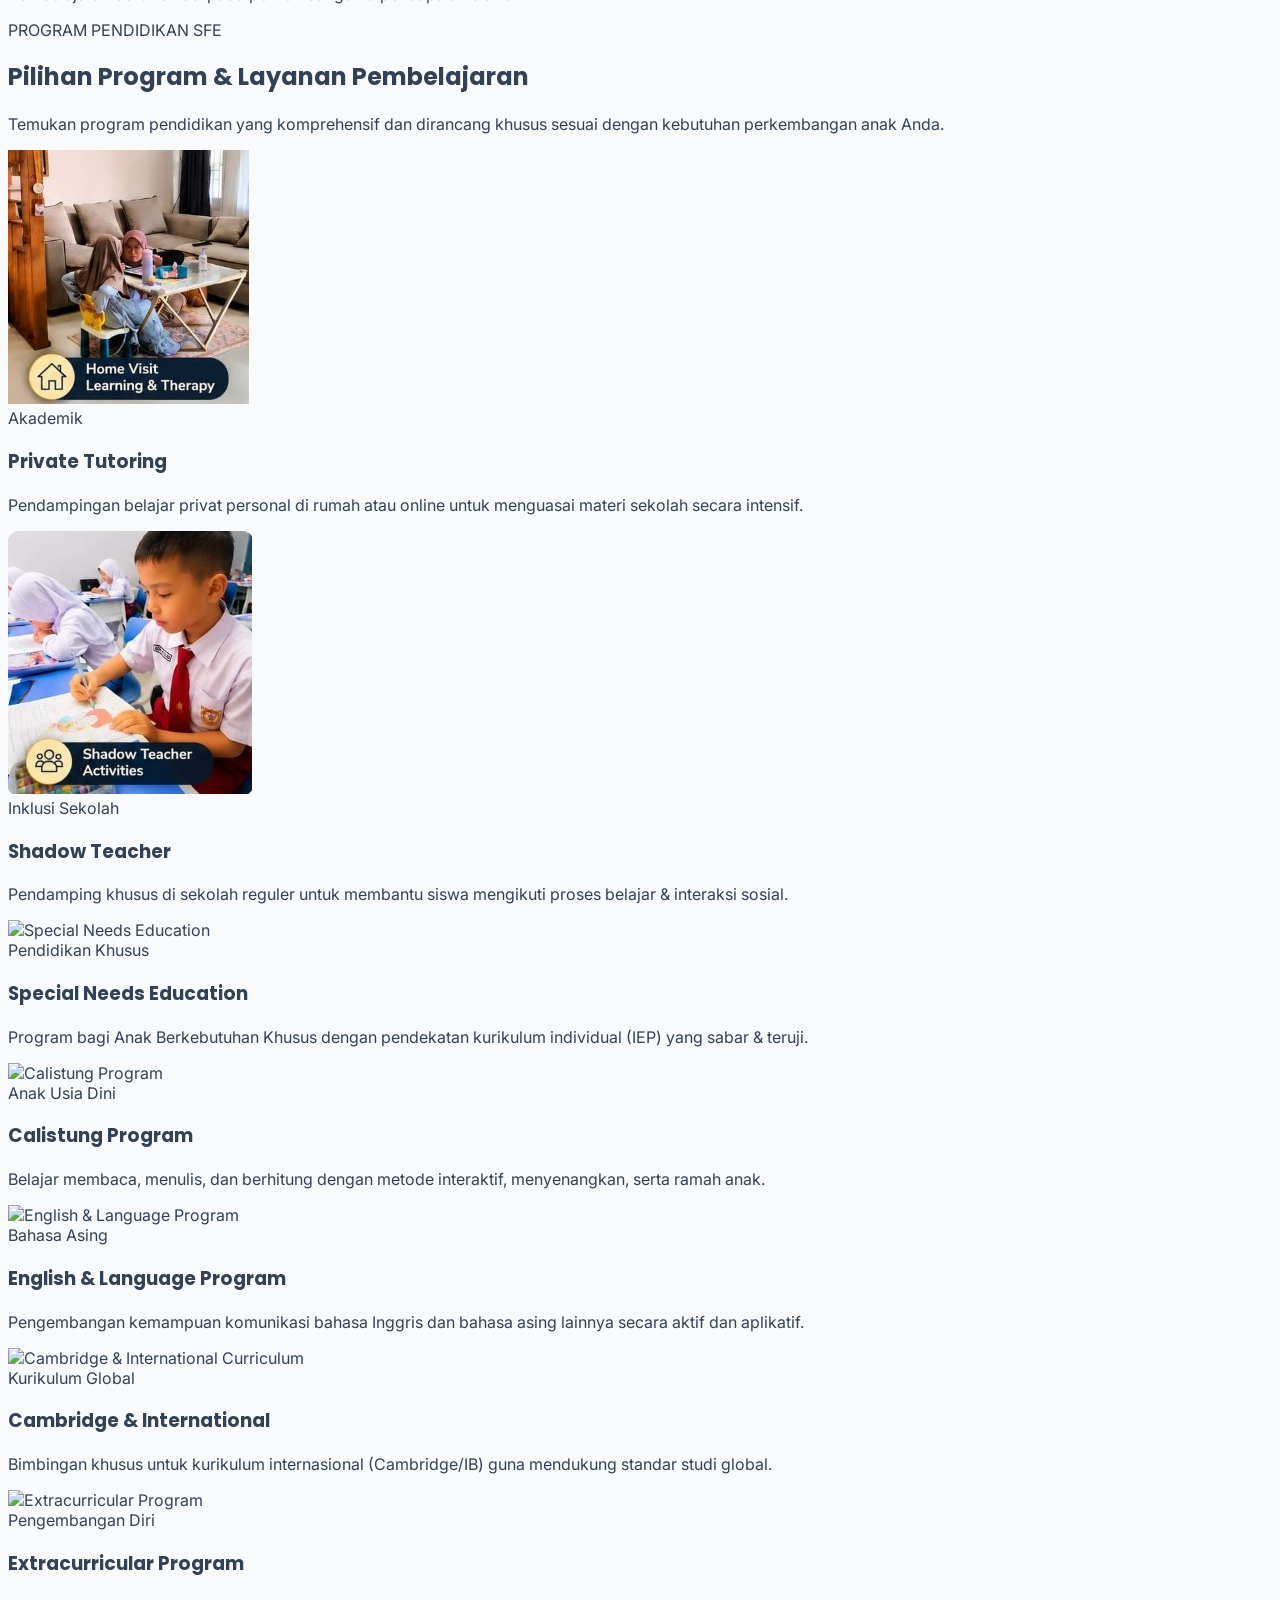
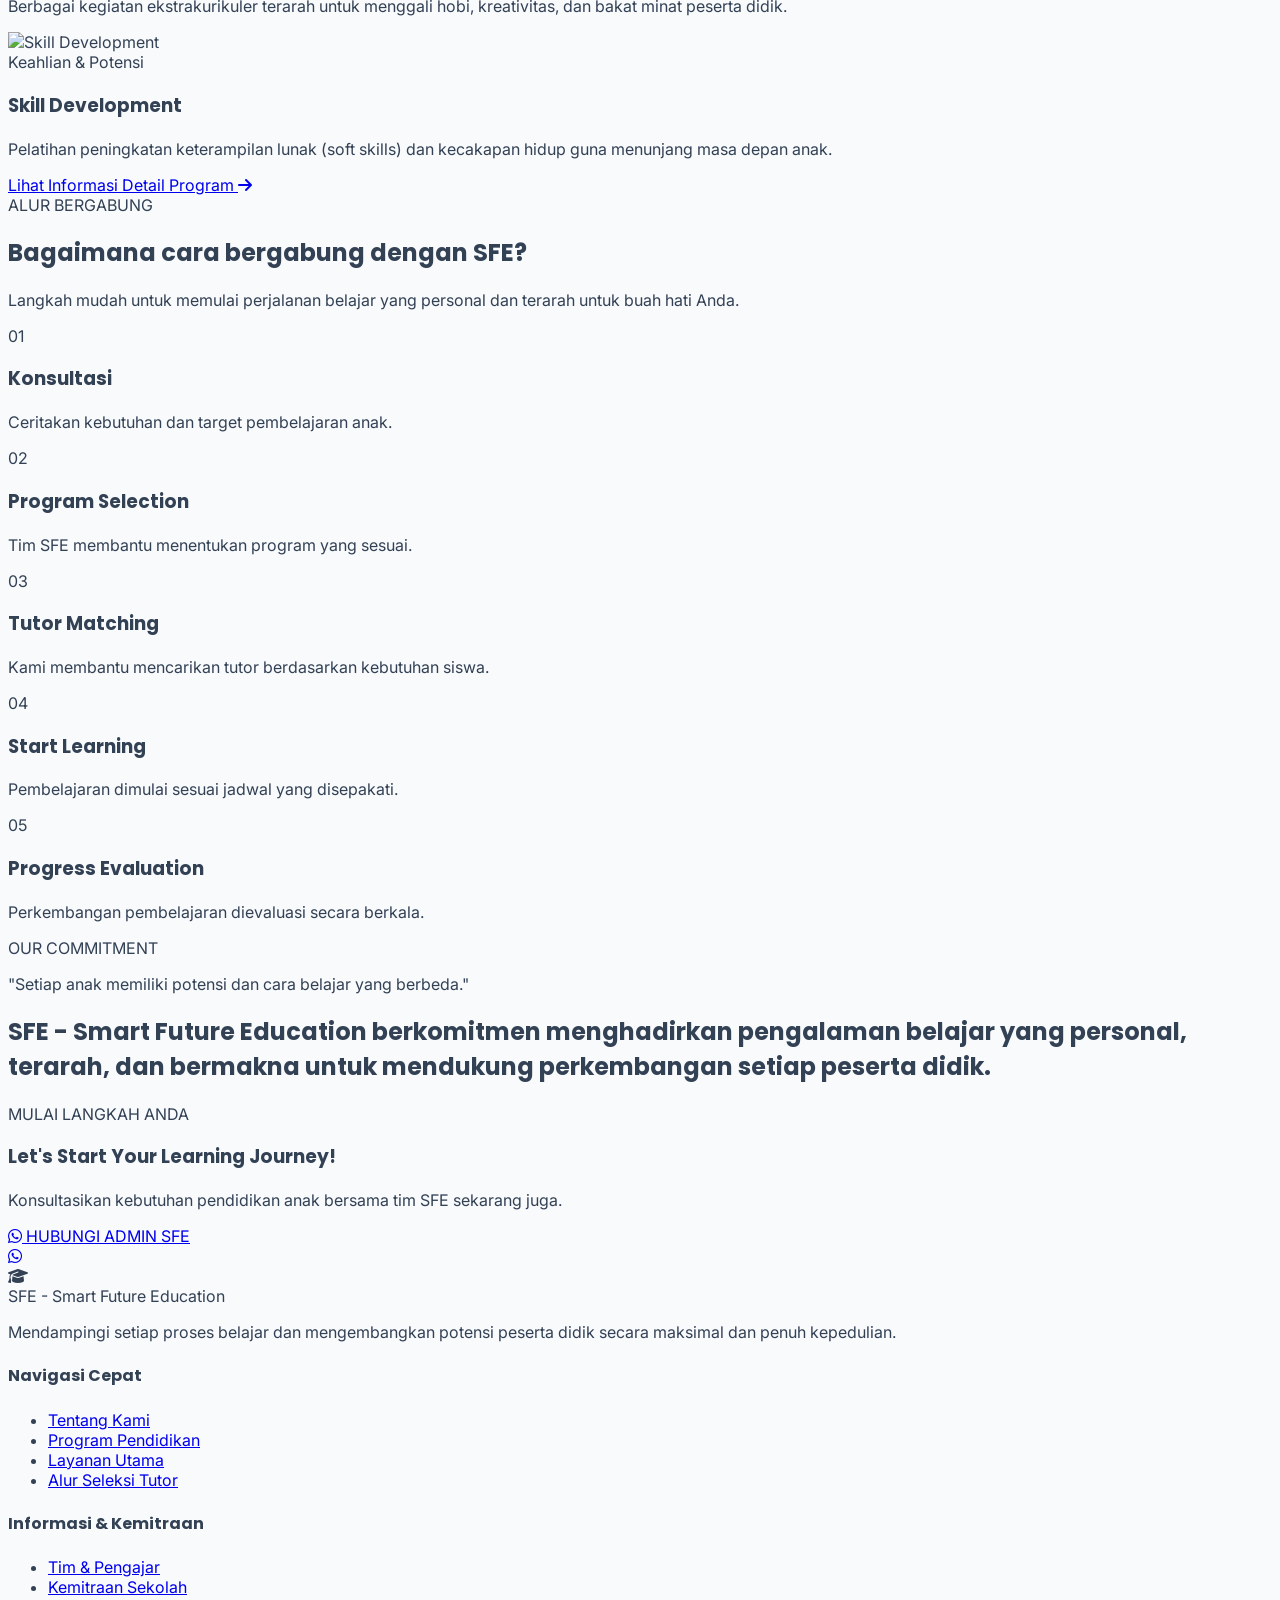
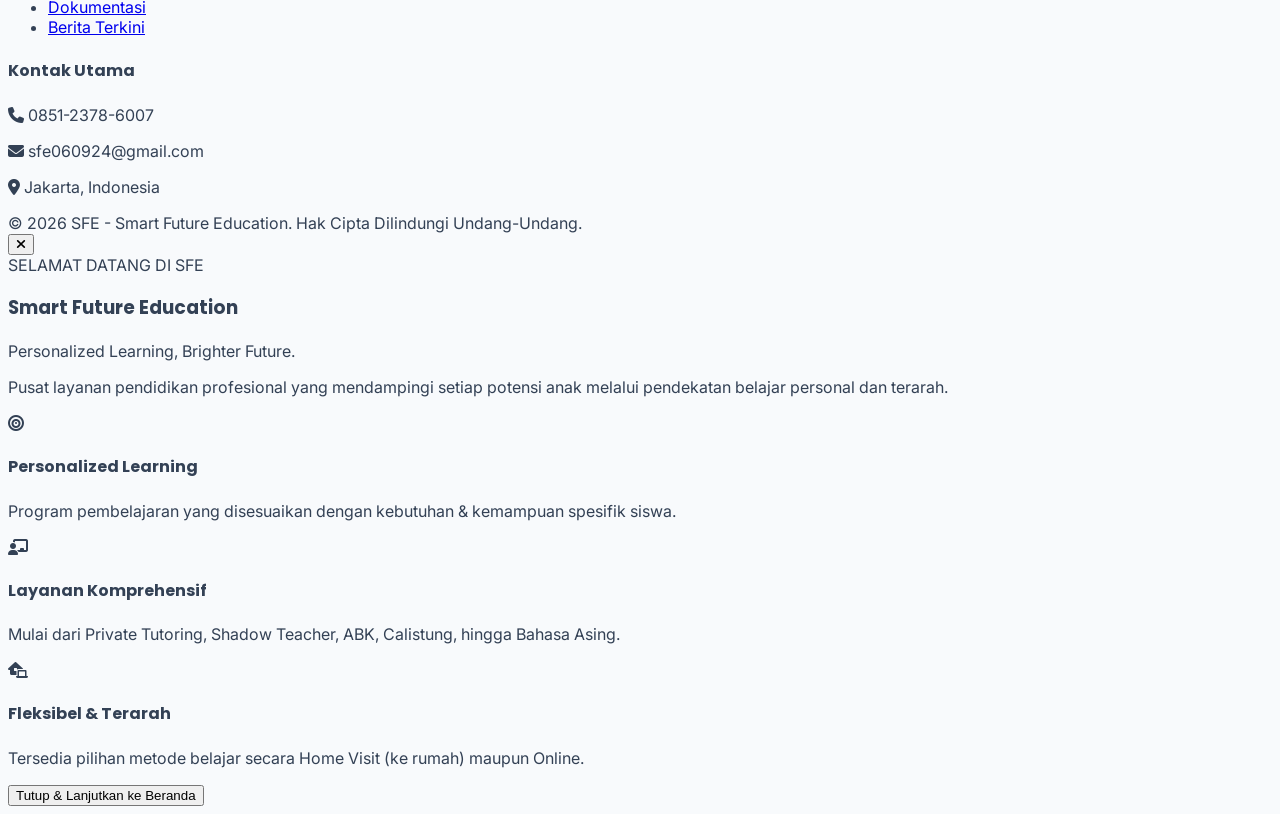
==== commit af6c195f: "Update index.html" ====
--- a/index.html
+++ b/index.html
@@ -569,12 +569,7 @@
                 </div>
 
                 <!-- Tombol Action Navigasi / Konsultasi -->
-                <div class="pt-2 text-center space-y-2">
-                    <a href="program.html" class="w-full inline-flex items-center justify-center gap-2 bg-slate-900 hover:bg-slate-950 text-amber-400 font-extrabold py-3 px-4 rounded-xl shadow-lg transition text-xs sm:text-sm">
-                        <span>JELAJAHI PROGRAM KAMI</span>
-                        <i class="fa-solid fa-arrow-right text-xs"></i>
-                    </a>
-                    
+                <div class="pt-2 text-center space-y-2">               
                     <button onclick="closePromoModal()" class="text-[11px] text-slate-500 hover:text-slate-700 underline block w-full py-1 cursor-pointer">
                         Tutup & Lanjutkan ke Beranda
                     </button>
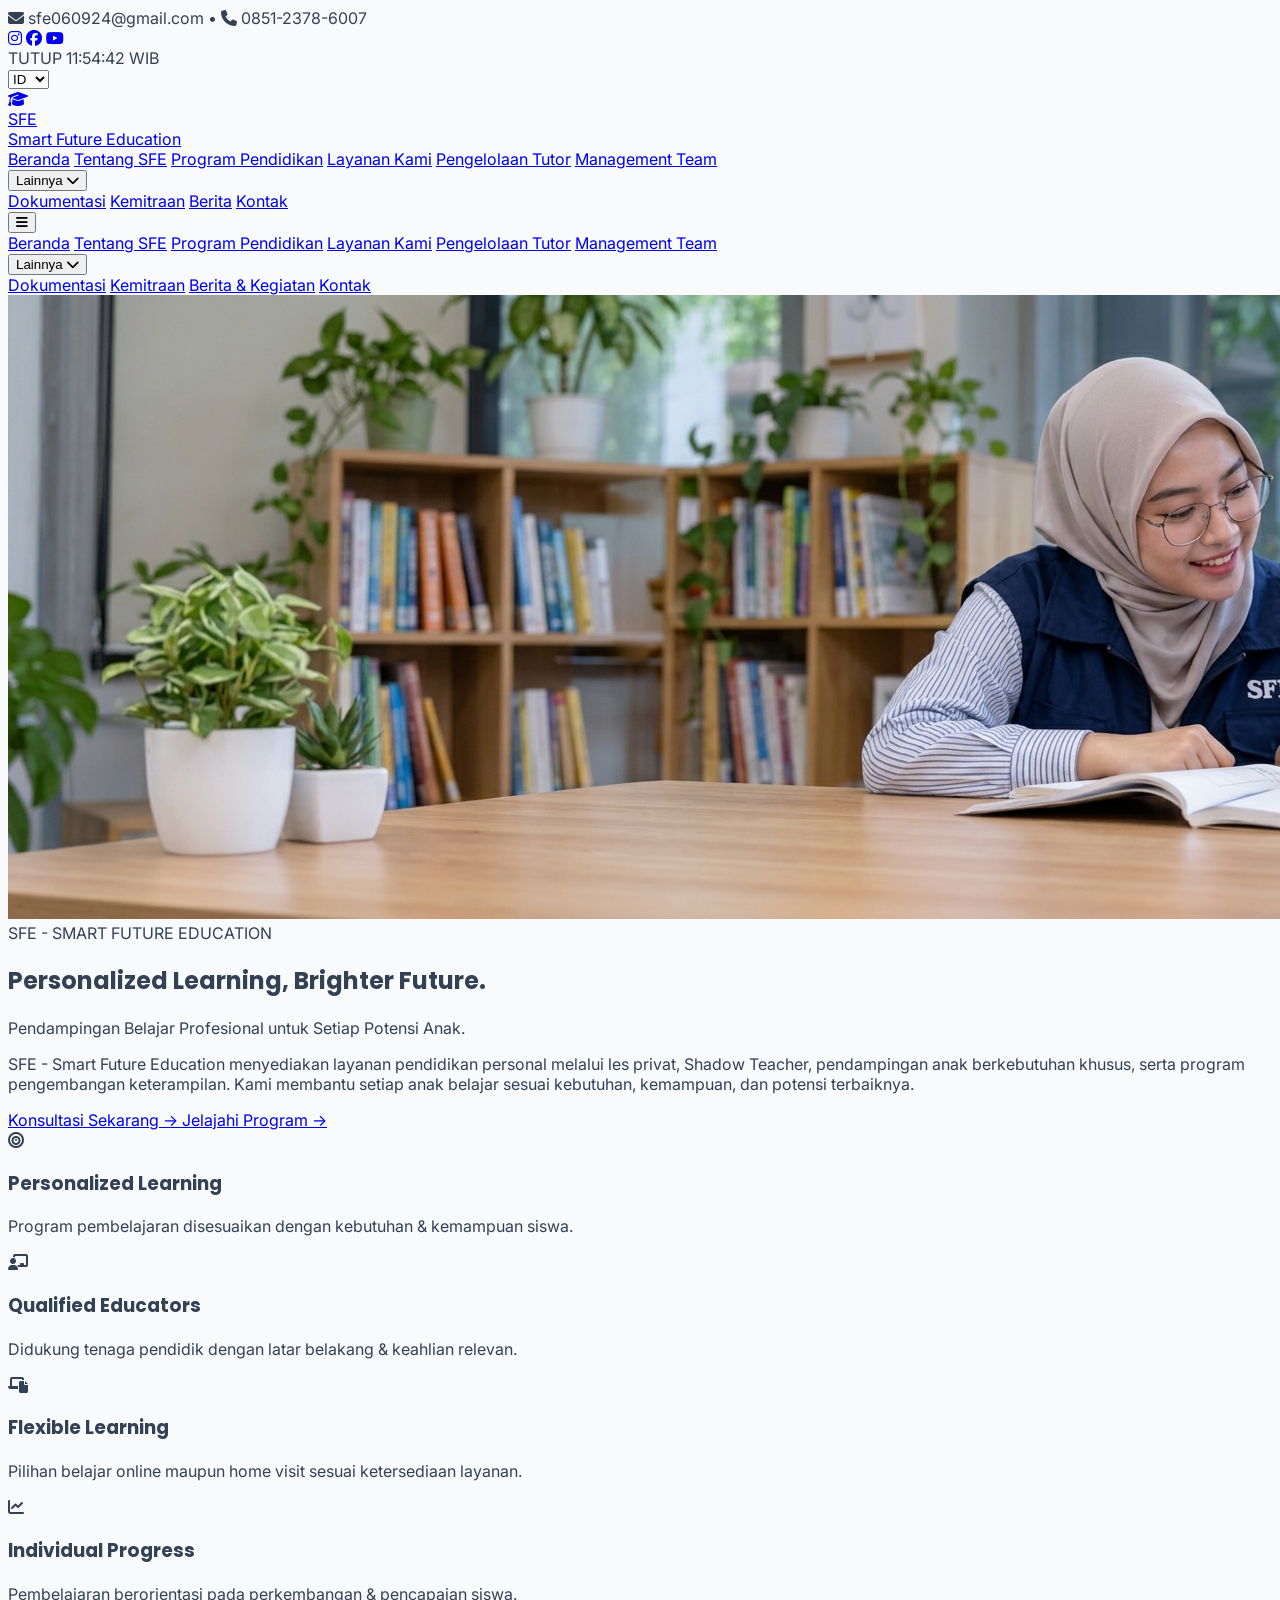
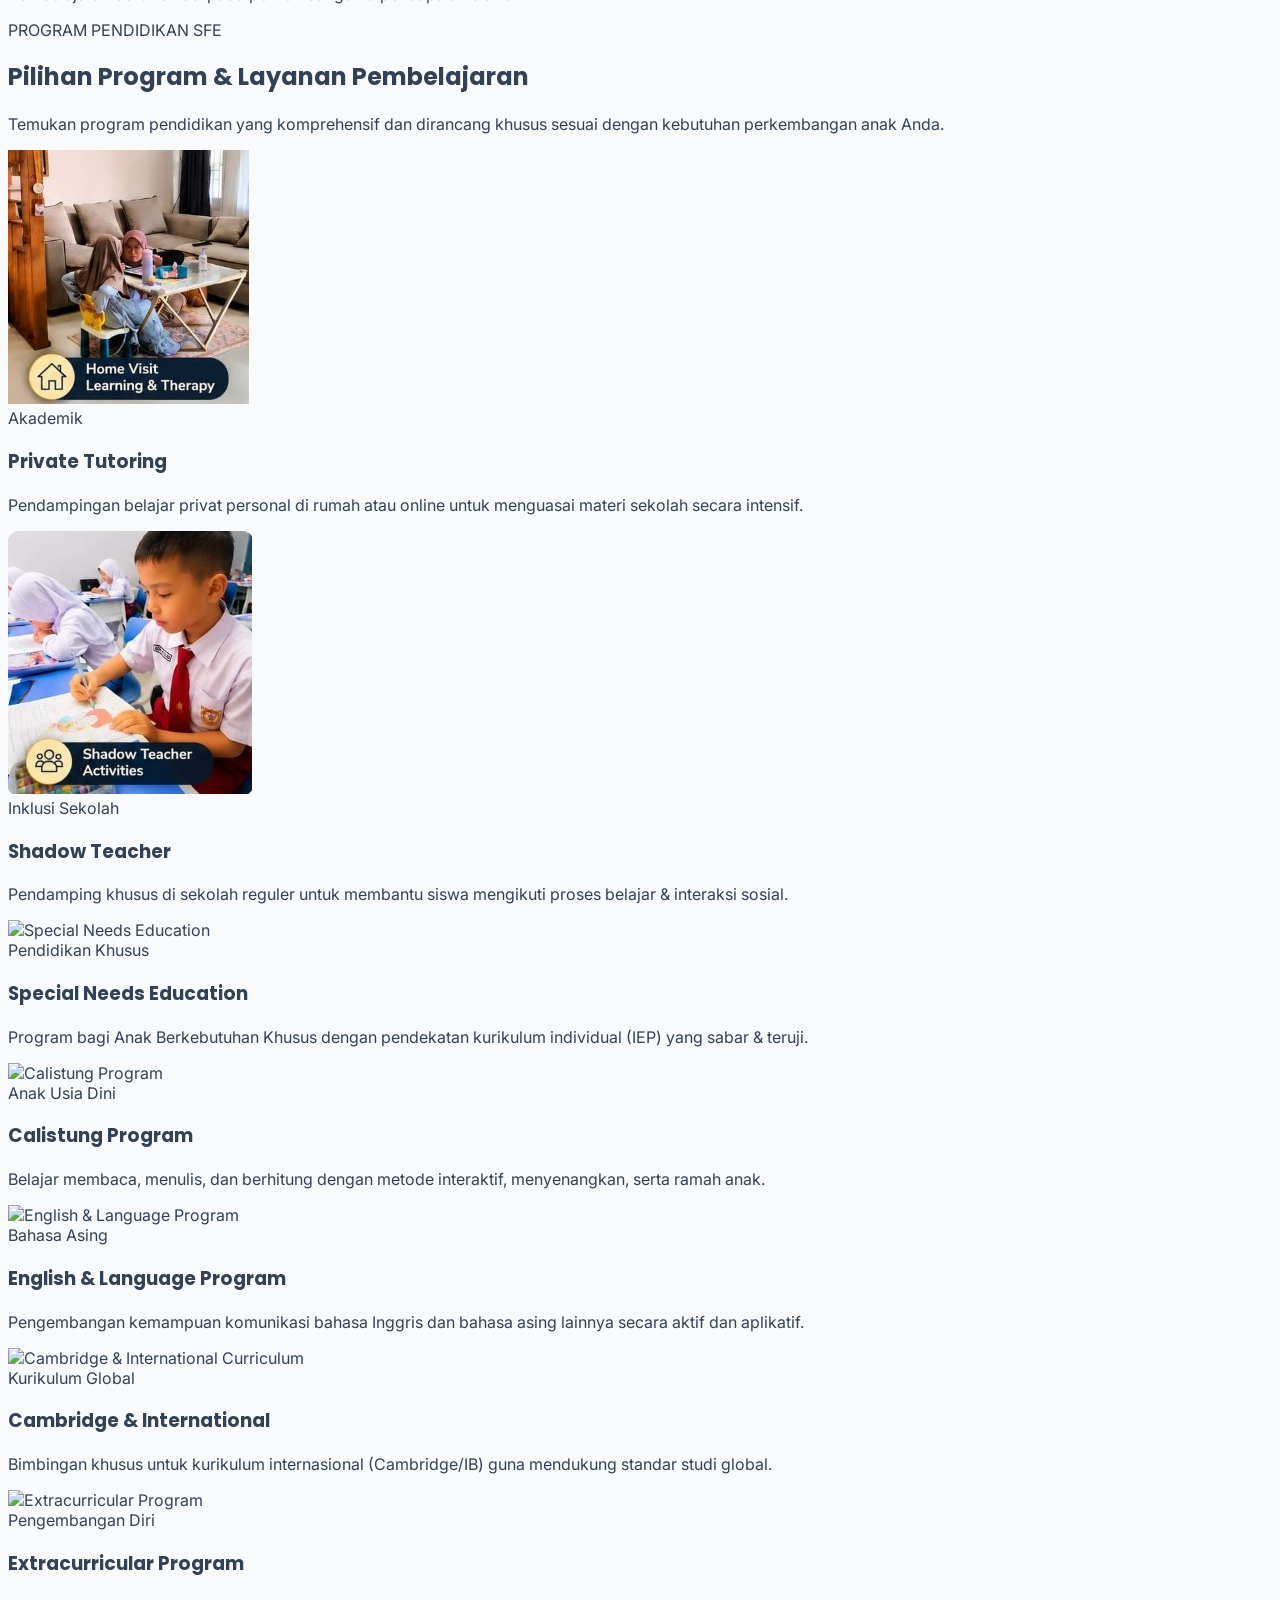
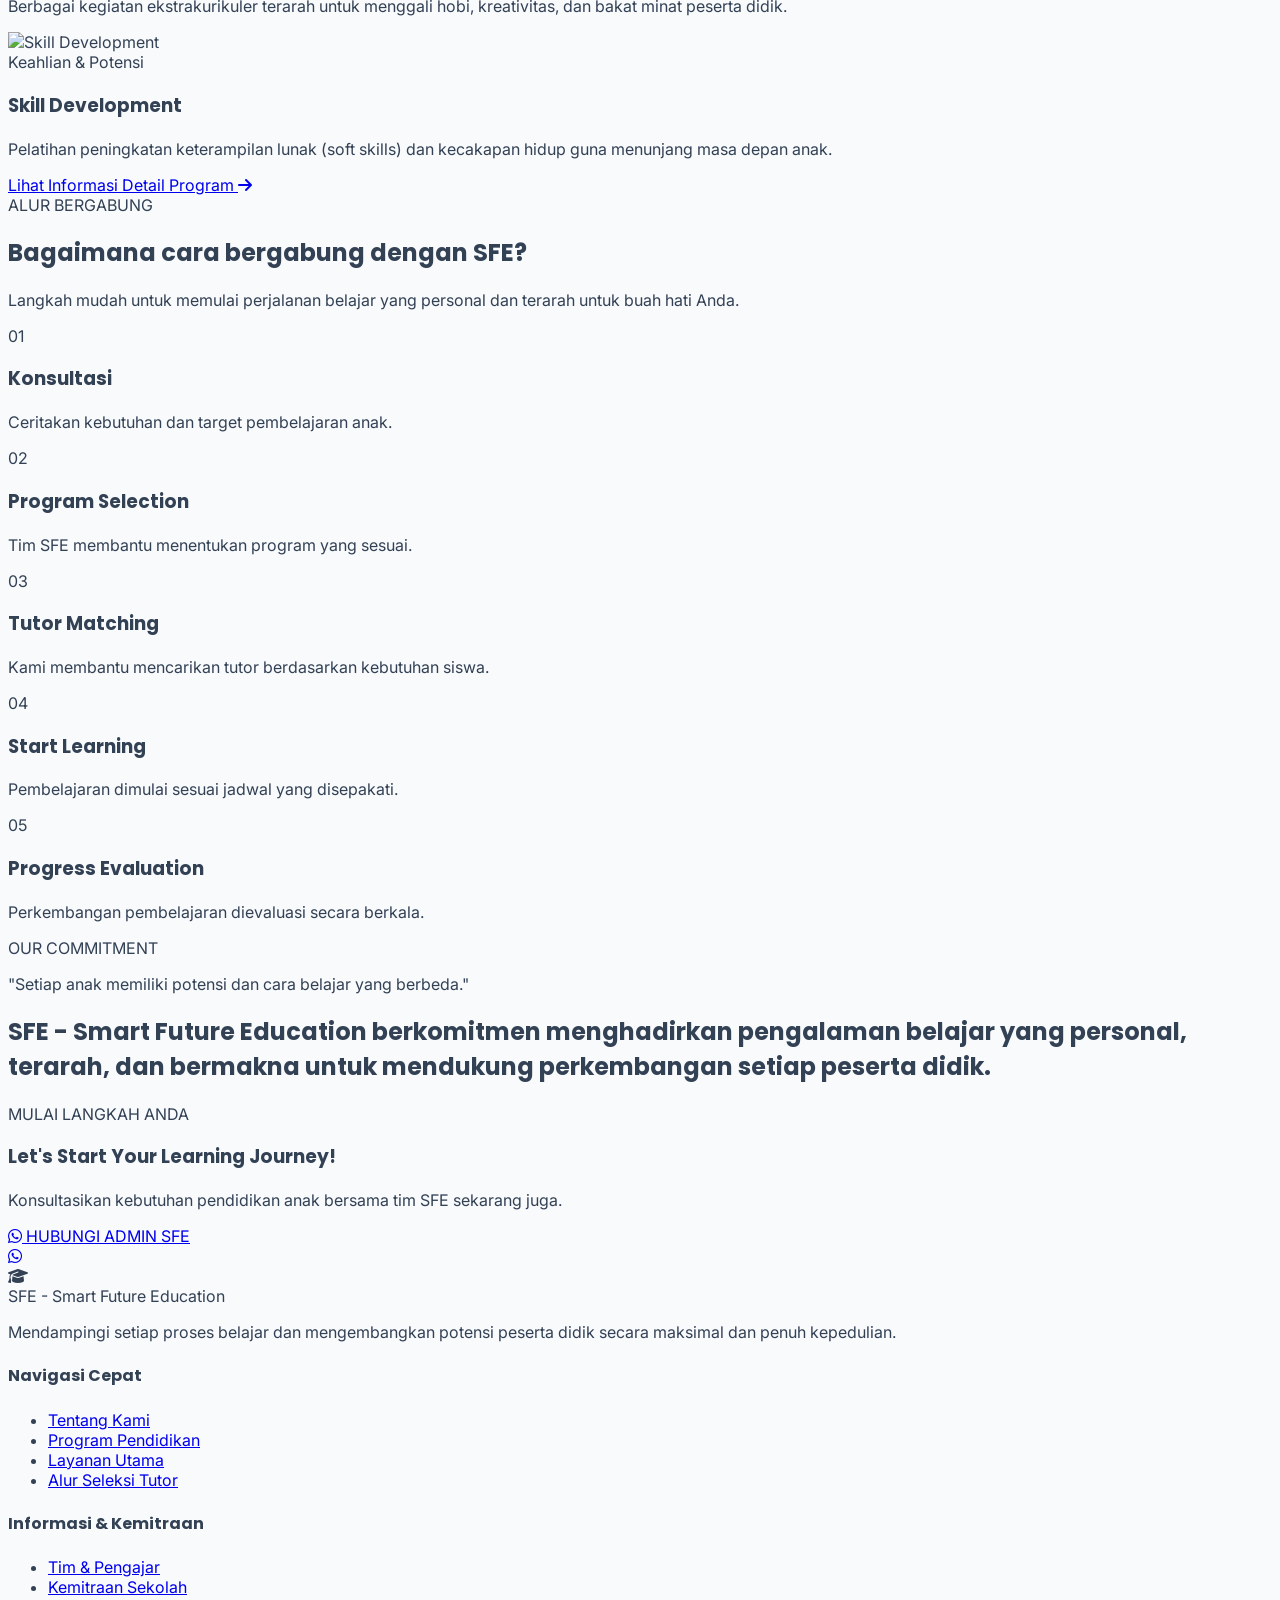
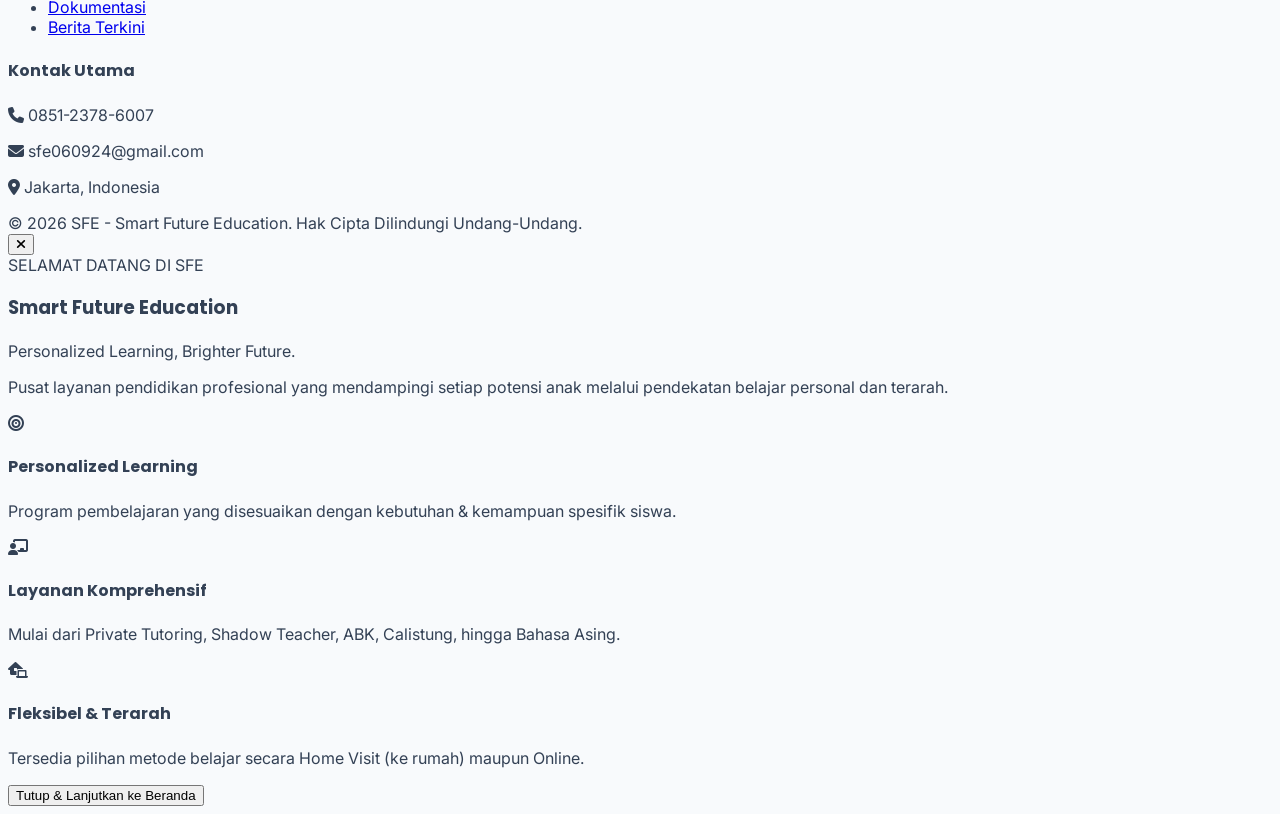
==== commit 27eec474: "Add files via upload" ====
--- a/index.html
+++ b/index.html
@@ -99,9 +99,7 @@
 
                 <!-- Mobile Menu Button -->
                 <div class="lg:hidden flex items-center gap-3">
-                    <button class="search-trigger text-gray-300 hover:text-amber-400 p-2">
-                        <i class="fa-solid fa-magnifying-glass text-lg"></i>
-                    </button>
+
                     <button id="mobile-menu-btn" class="text-gray-300 hover:text-amber-400 focus:outline-none">
                         <i class="fa-solid fa-bars text-2xl"></i>
                     </button>
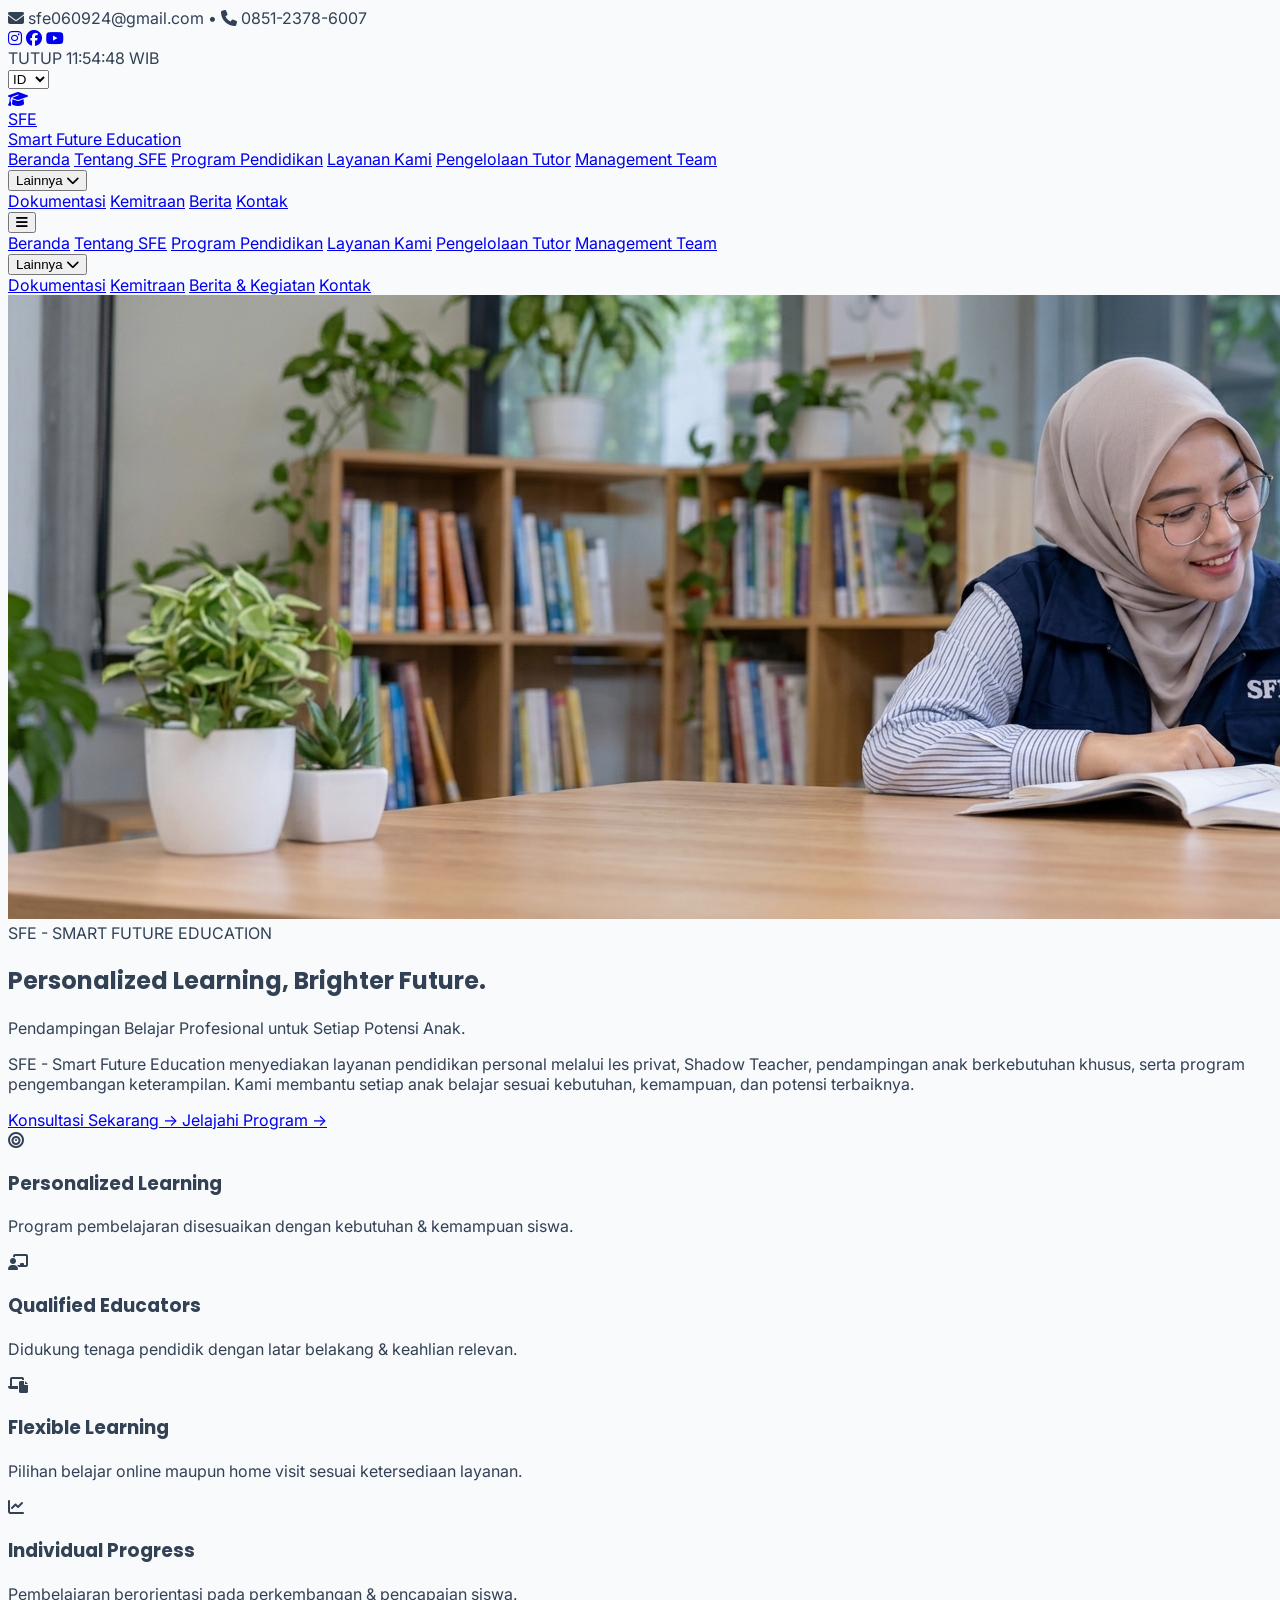
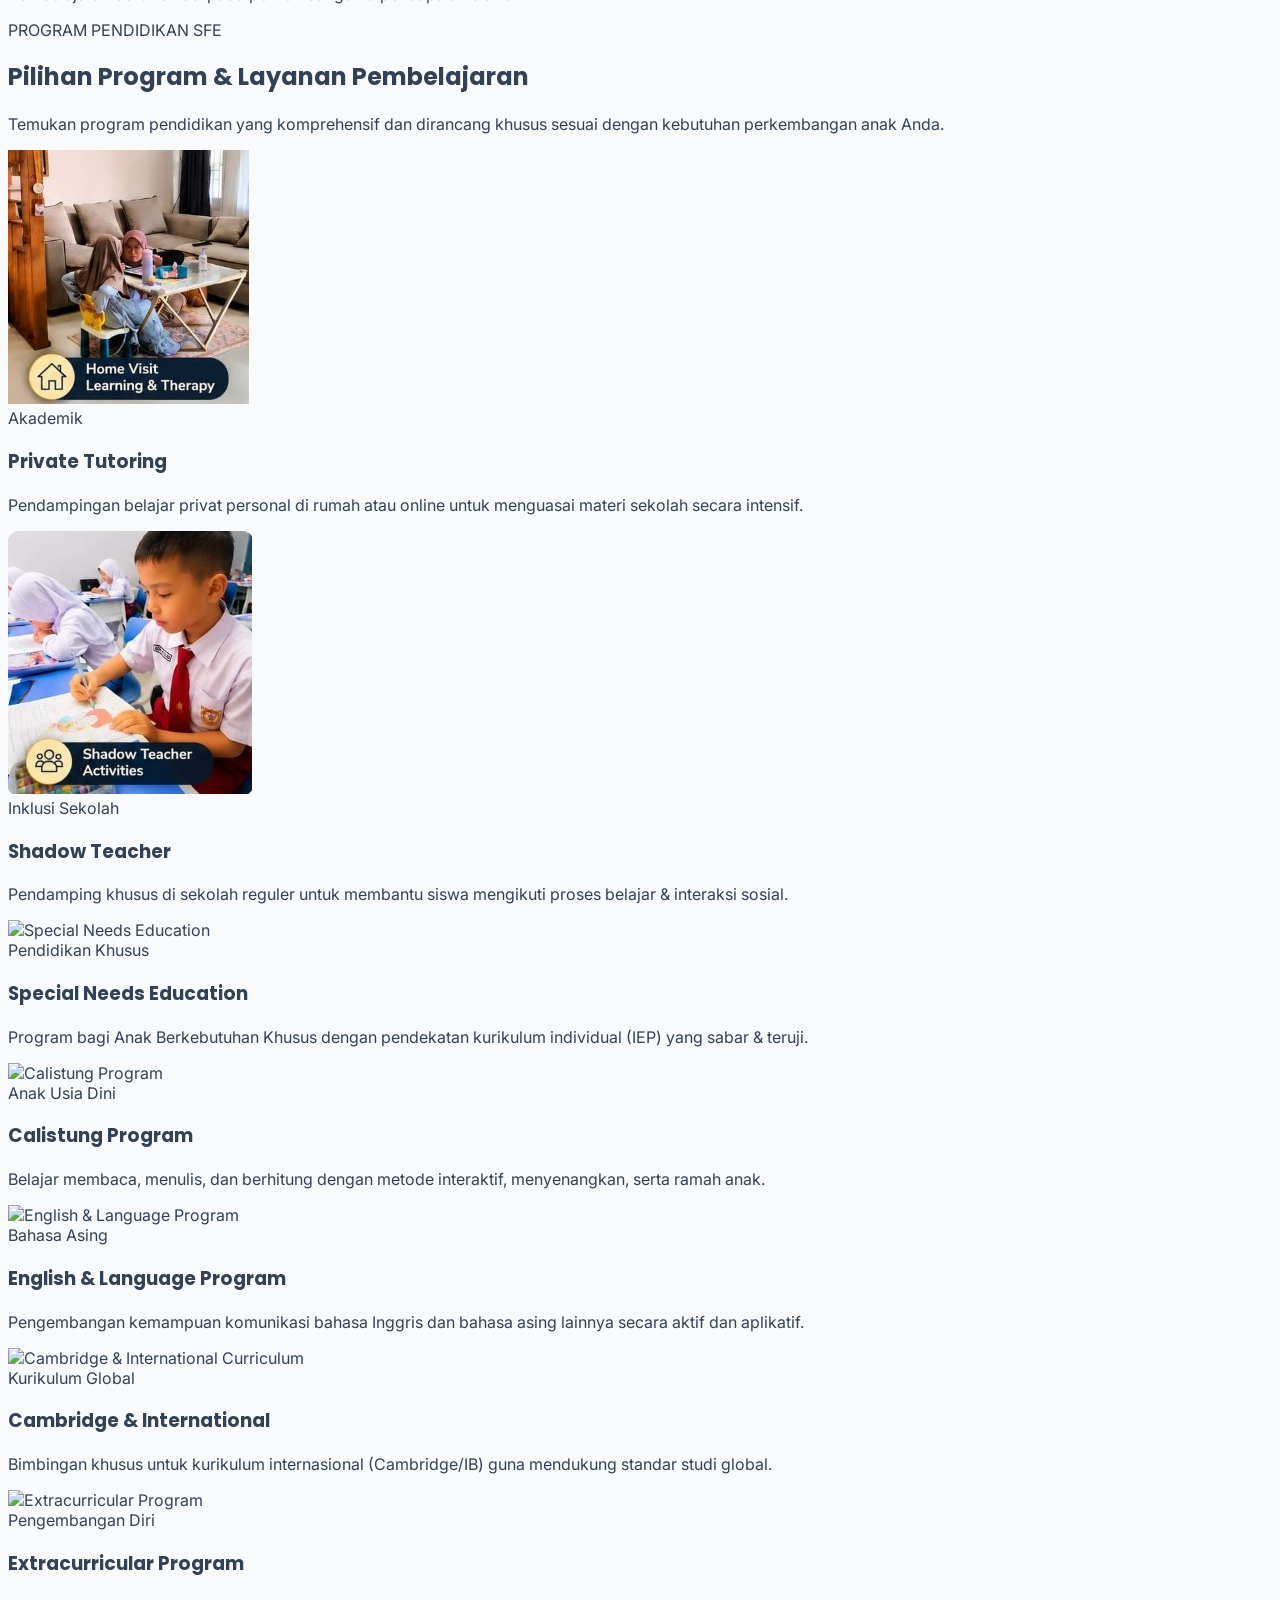
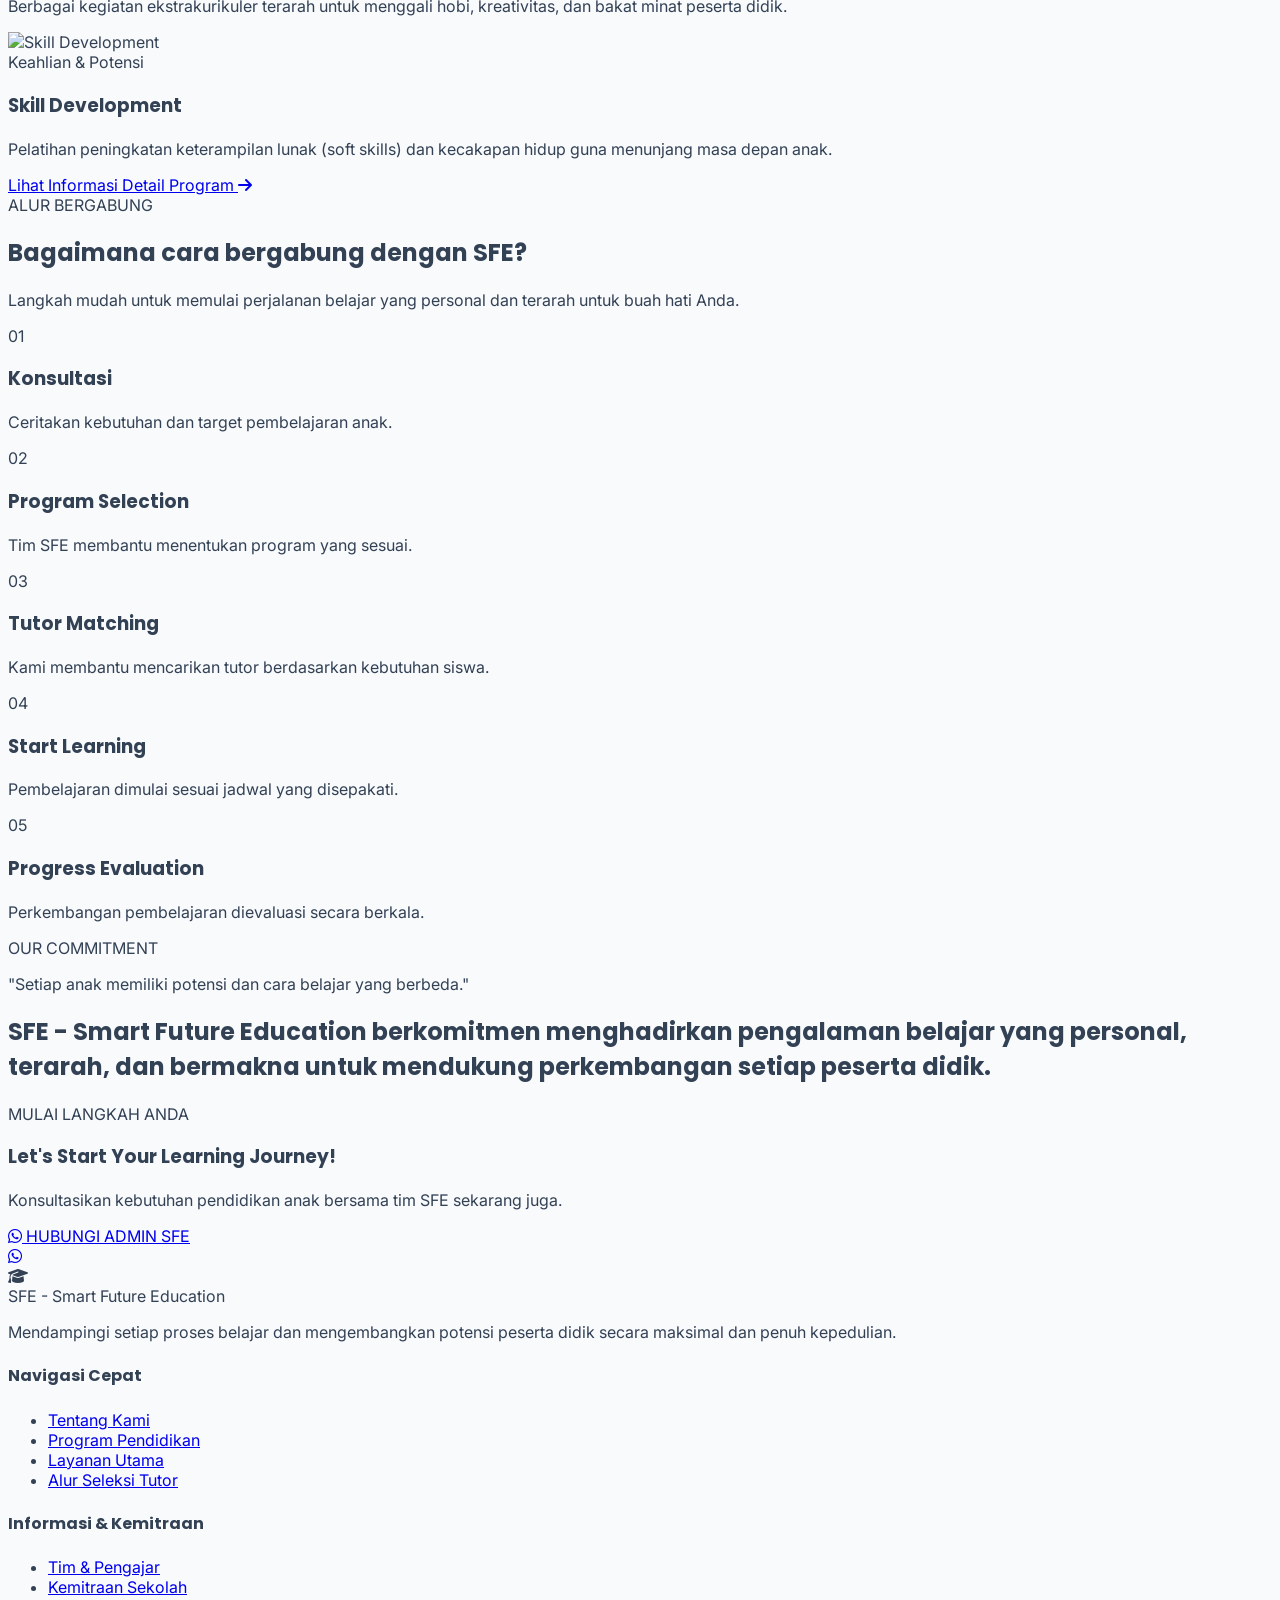
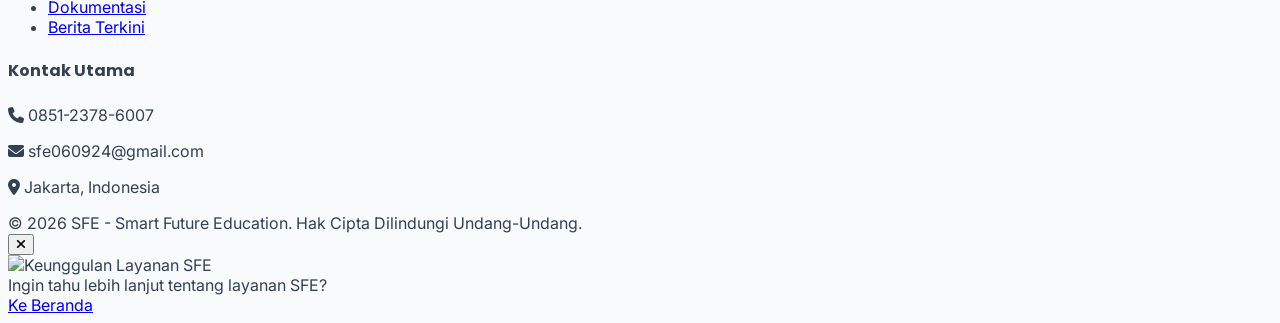
==== commit 3cb14f62: "Update index.html" ====
--- a/index.html
+++ b/index.html
@@ -501,76 +501,27 @@
     </script>
     <script type="text/javascript" src="https://translate.google.com/translate_a/element.js?cb=googleTranslateElementInit"></script>
 
-    <!-- MODAL POP-UP INFORMASI PENTING SFE (Tampil Saat Pertama Akses Homepage) -->
+    <!-- MODAL POP-UP INFO KEUNGGULAN SFE (Berbasis Gambar Infografis) -->
     <div id="promoModal" class="fixed inset-0 z-50 hidden items-center justify-center bg-slate-950/80 backdrop-blur-sm p-4 transition-all">
-        <div id="promoModalContainer" class="relative bg-white rounded-3xl shadow-2xl max-w-lg w-full overflow-hidden border border-slate-200 transform scale-90 transition-all duration-300">
+        <div id="promoModalContainer" class="relative bg-white rounded-3xl shadow-2xl max-w-2xl w-full overflow-hidden border border-slate-200 transform scale-90 transition-all duration-300">
             
-            <!-- Tombol Close (Silang) -->
-            <button onclick="closePromoModal()" class="absolute top-4 right-4 z-20 w-8 h-8 bg-slate-900/60 hover:bg-slate-900 text-white rounded-full flex items-center justify-center text-sm shadow-md transition cursor-pointer">
+            <!-- Tombol Close (Silang) di Pojok Kanan Atas -->
+            <button onclick="closePromoModal()" class="absolute top-3 right-3 z-20 w-9 h-9 bg-slate-900/80 hover:bg-slate-900 text-white rounded-full flex items-center justify-center text-sm shadow-md transition cursor-pointer">
                 <i class="fa-solid fa-xmark"></i>
             </button>
 
-            <!-- Header Pop-up -->
-            <div class="bg-gradient-to-r from-slate-950 via-slate-900 to-slate-950 p-6 text-center relative overflow-hidden">
-                <div class="absolute -right-6 -bottom-6 w-24 h-24 bg-amber-400/10 rounded-full blur-xl"></div>
-                
-                <span class="inline-block bg-amber-400 text-slate-950 text-[10px] font-extrabold px-3 py-1 rounded-full uppercase tracking-widest shadow-md mb-2">
-                    SELAMAT DATANG DI SFE
-                </span>
-                <h3 class="text-xl sm:text-2xl font-extrabold text-white leading-tight">
-                    Smart Future Education
-                </h3>
-                <p class="text-amber-300 text-xs mt-1 font-medium">
-                    Personalized Learning, Brighter Future.
-                </p>
-            </div>
-
-            <!-- Isian Informasi Penting SFE -->
-            <div class="p-6 space-y-4 bg-slate-50">
-                <p class="text-xs text-slate-600 text-center leading-relaxed">
-                    Pusat layanan pendidikan profesional yang mendampingi setiap potensi anak melalui pendekatan belajar personal dan terarah.
-                </p>
-
-                <div class="space-y-2.5">
-                    <!-- Poin 1 -->
-                    <div class="flex items-start gap-3 bg-white p-3 rounded-xl border border-slate-200/80 shadow-sm">
-                        <div class="w-7 h-7 rounded-lg bg-amber-100 text-amber-700 flex items-center justify-center shrink-0 font-bold text-xs">
-                            <i class="fa-solid fa-bullseye"></i>
-                        </div>
-                        <div>
-                            <h4 class="text-xs font-bold text-slate-900">Personalized Learning</h4>
-                            <p class="text-[11px] text-slate-600 leading-tight mt-0.5">Program pembelajaran yang disesuaikan dengan kebutuhan & kemampuan spesifik siswa.</p>
-                        </div>
-                    </div>
-
-                    <!-- Poin 2 -->
-                    <div class="flex items-start gap-3 bg-white p-3 rounded-xl border border-slate-200/80 shadow-sm">
-                        <div class="w-7 h-7 rounded-lg bg-amber-100 text-amber-700 flex items-center justify-center shrink-0 font-bold text-xs">
-                            <i class="fa-solid fa-chalkboard-user"></i>
-                        </div>
-                        <div>
-                            <h4 class="text-xs font-bold text-slate-900">Layanan Komprehensif</h4>
-                            <p class="text-[11px] text-slate-600 leading-tight mt-0.5">Mulai dari Private Tutoring, Shadow Teacher, ABK, Calistung, hingga Bahasa Asing.</p>
-                        </div>
-                    </div>
-
-                    <!-- Poin 3 -->
-                    <div class="flex items-start gap-3 bg-white p-3 rounded-xl border border-slate-200/80 shadow-sm">
-                        <div class="w-7 h-7 rounded-lg bg-amber-100 text-amber-700 flex items-center justify-center shrink-0 font-bold text-xs">
-                            <i class="fa-solid fa-house-laptop"></i>
-                        </div>
-                        <div>
-                            <h4 class="text-xs font-bold text-slate-900">Fleksibel & Terarah</h4>
-                            <p class="text-[11px] text-slate-600 leading-tight mt-0.5">Tersedia pilihan metode belajar secara Home Visit (ke rumah) maupun Online.</p>
-                        </div>
-                    </div>
-                </div>
-
-                <!-- Tombol Action Navigasi / Konsultasi -->
-                <div class="pt-2 text-center space-y-2">               
-                    <button onclick="closePromoModal()" class="text-[11px] text-slate-500 hover:text-slate-700 underline block w-full py-1 cursor-pointer">
-                        Tutup & Lanjutkan ke Beranda
-                    </button>
+            <!-- Bagian Gambar Infografis -->
+            <div class="bg-slate-950 p-2 max-h-[75vh] overflow-y-auto flex justify-center items-center">
+                <img src="images/keunggulan.jpeg" alt="Keunggulan Layanan SFE" class="w-full h-auto rounded-xl object-contain shadow-inner">
+            </div>
+
+            <!-- Footer Pop-up dengan Tombol Aksi ke Program / Konsultasi -->
+            <div class="p-4 bg-slate-900 text-white flex flex-col sm:flex-row justify-between items-center gap-3 px-6">
+                <span class="text-xs text-amber-400 font-semibold">Ingin tahu lebih lanjut tentang layanan SFE?</span>
+                <div class="flex items-center gap-2 w-full sm:w-auto">
+                    <a href="index.html" class="flex-1 sm:flex-none bg-amber-400 hover:bg-amber-500 text-slate-950 font-bold px-4 py-2 rounded-xl text-xs text-center transition">
+                        Ke Beranda
+                    </a>
                 </div>
             </div>
 
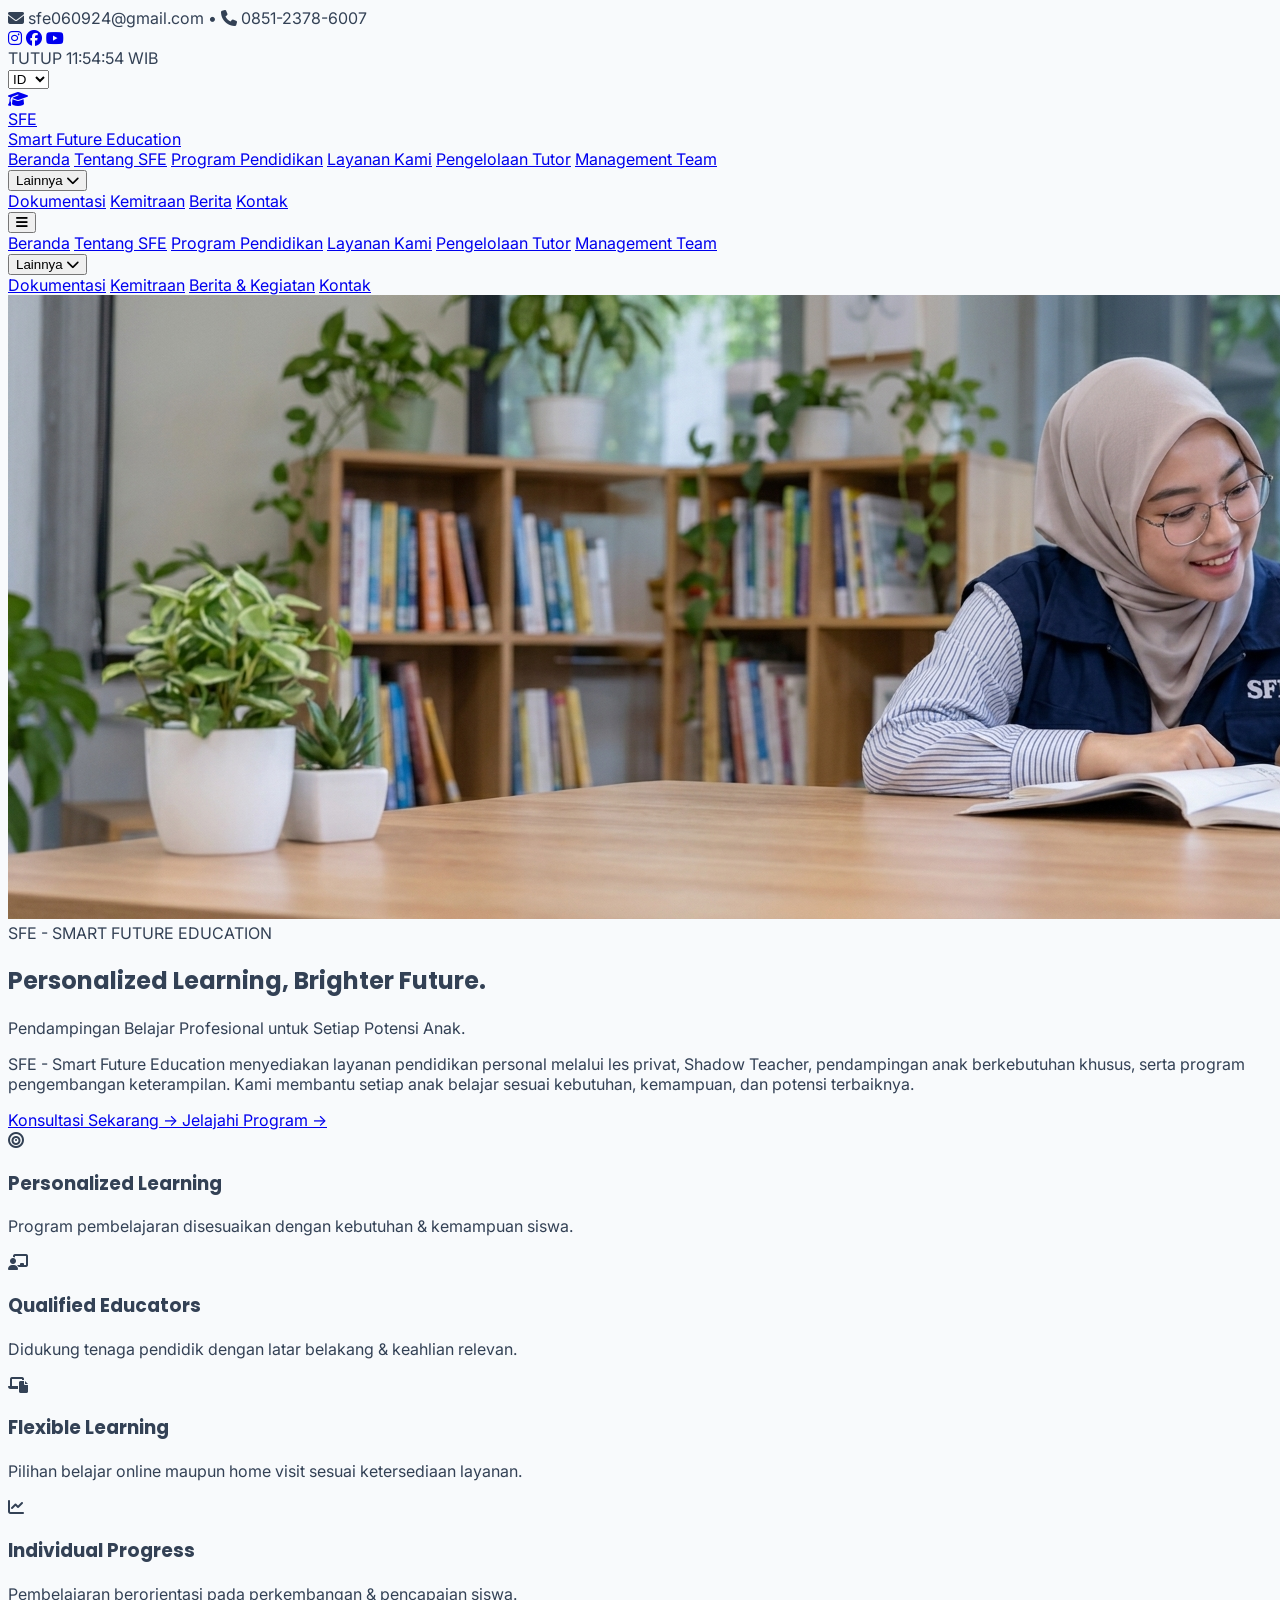
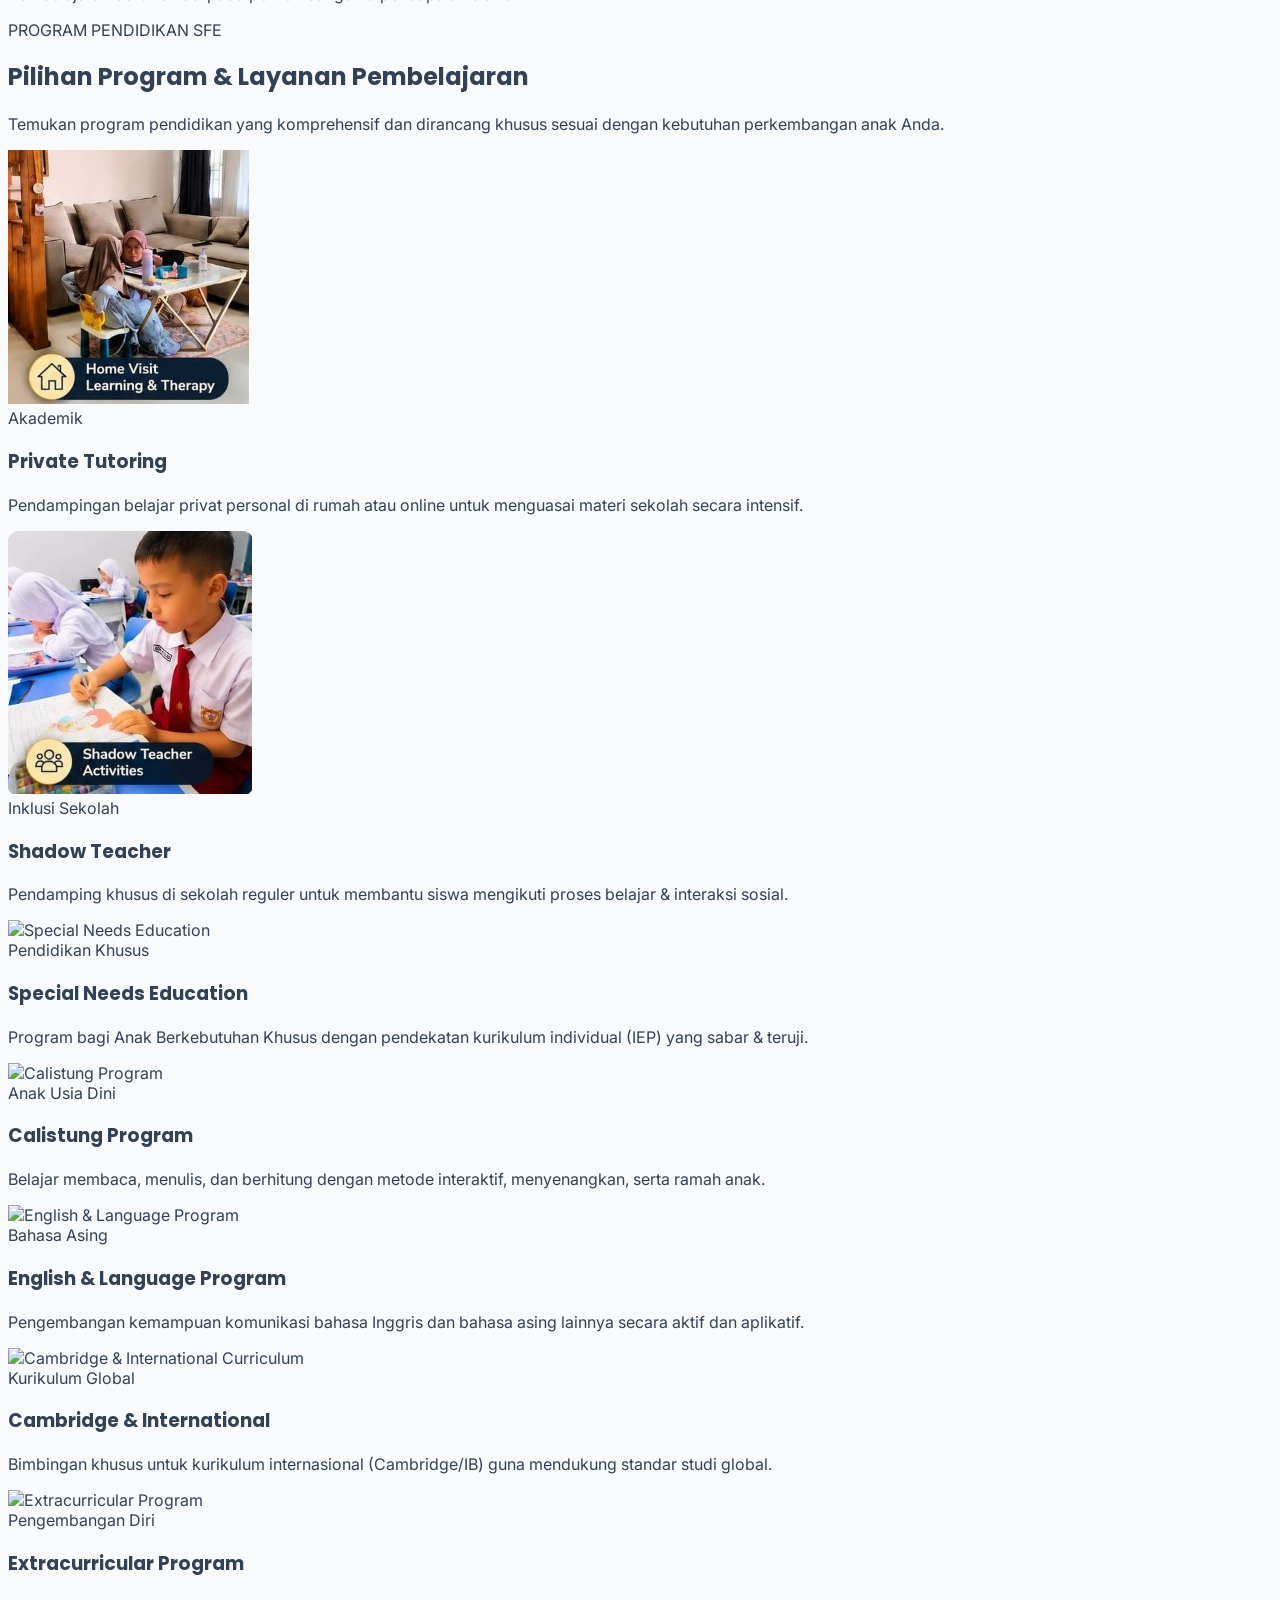
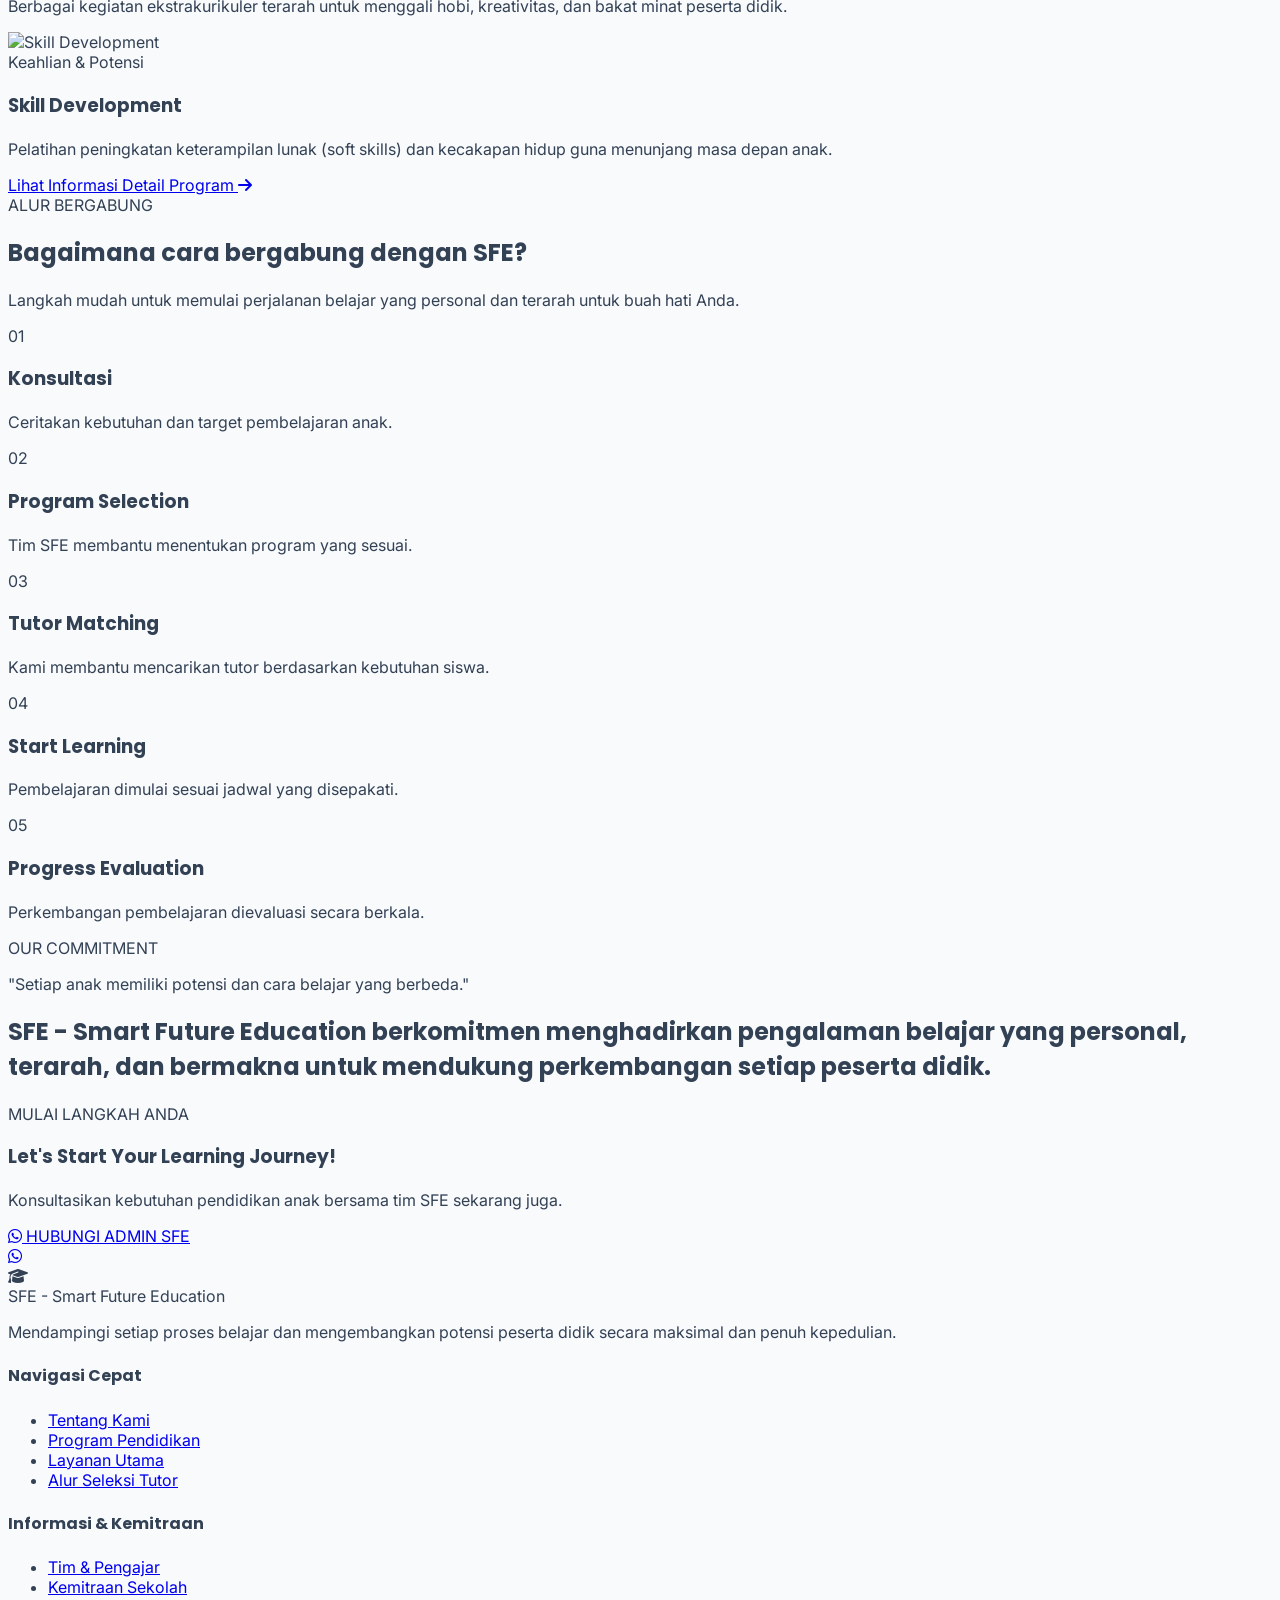
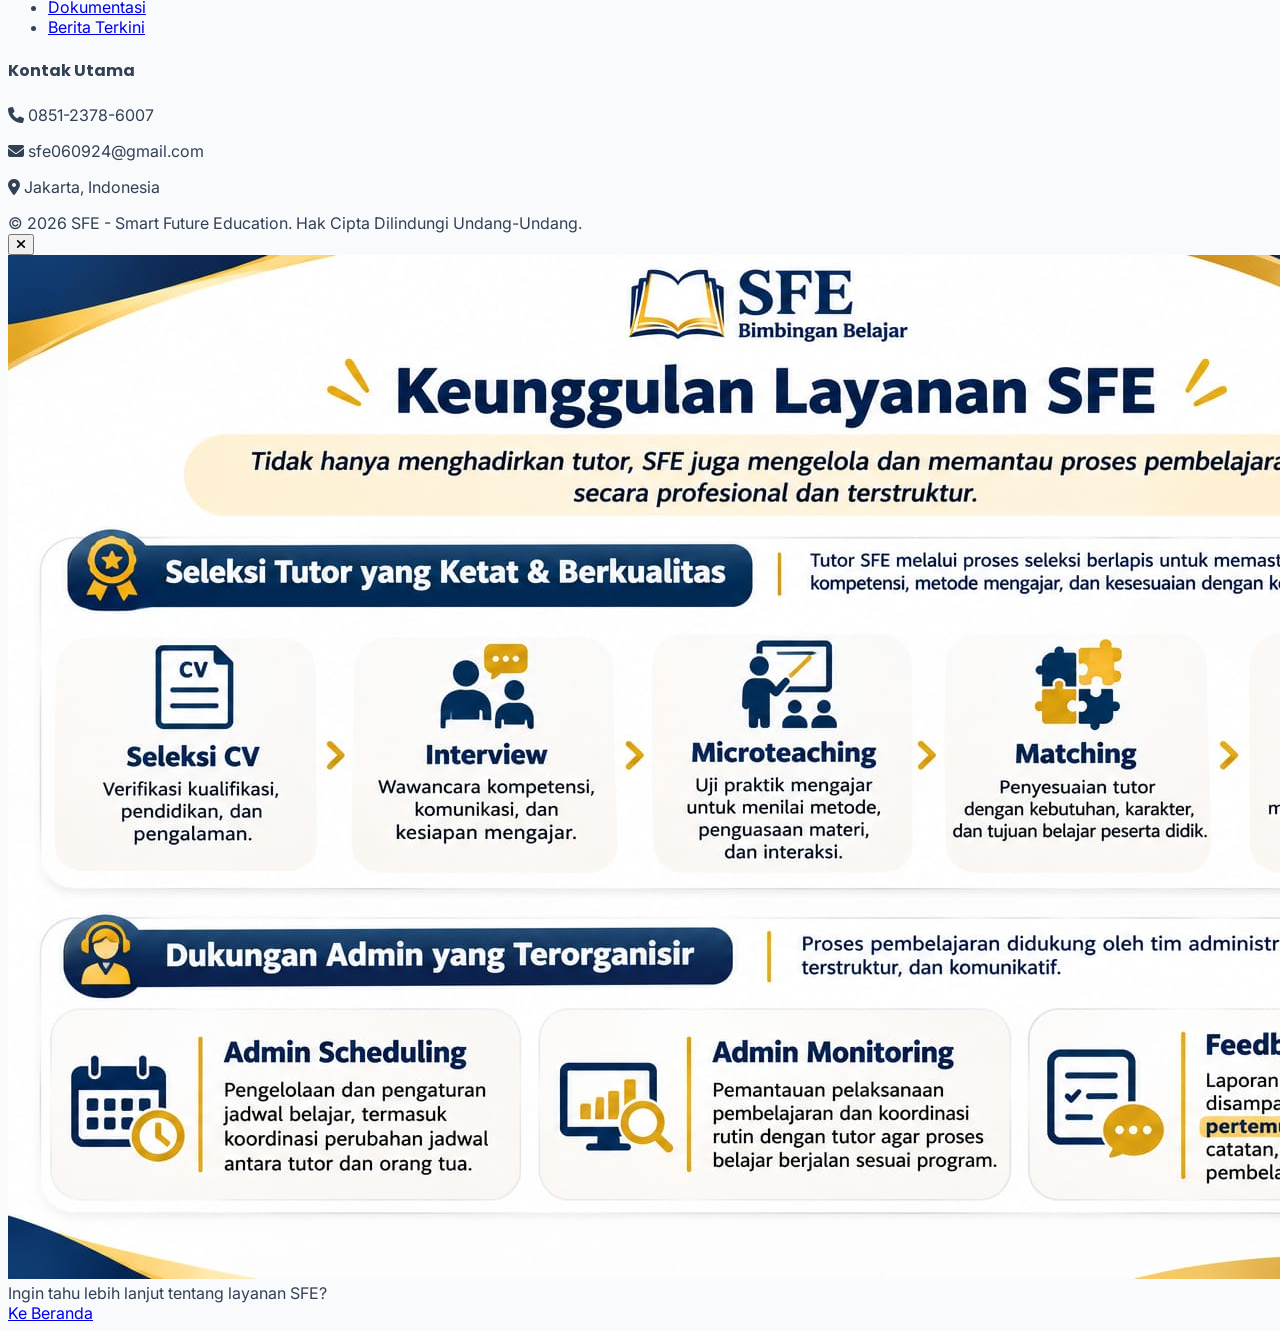
==== commit 8e4e0966: "Add files via upload" ====
--- a/index.html
+++ b/index.html
@@ -2,6 +2,15 @@
 <html lang="id">
 <head>
     <meta charset="UTF-8">
+    <!-- Google tag (gtag.js) -->
+<script async src="https://www.googletagmanager.com/gtag/js?id=G-EZ78NDD6V8"></script>
+<script>
+  window.dataLayer = window.dataLayer || [];
+  function gtag(){dataLayer.push(arguments);}
+  gtag('js', new Date());
+
+  gtag('config', 'G-EZ78NDD6V8');
+</script>
     <meta name="viewport" content="width=device-width, initial-scale=1.0">
     <title>Beranda - SFE - Smart Future Education</title>
     <script src="https://cdn.tailwindcss.com"></script>
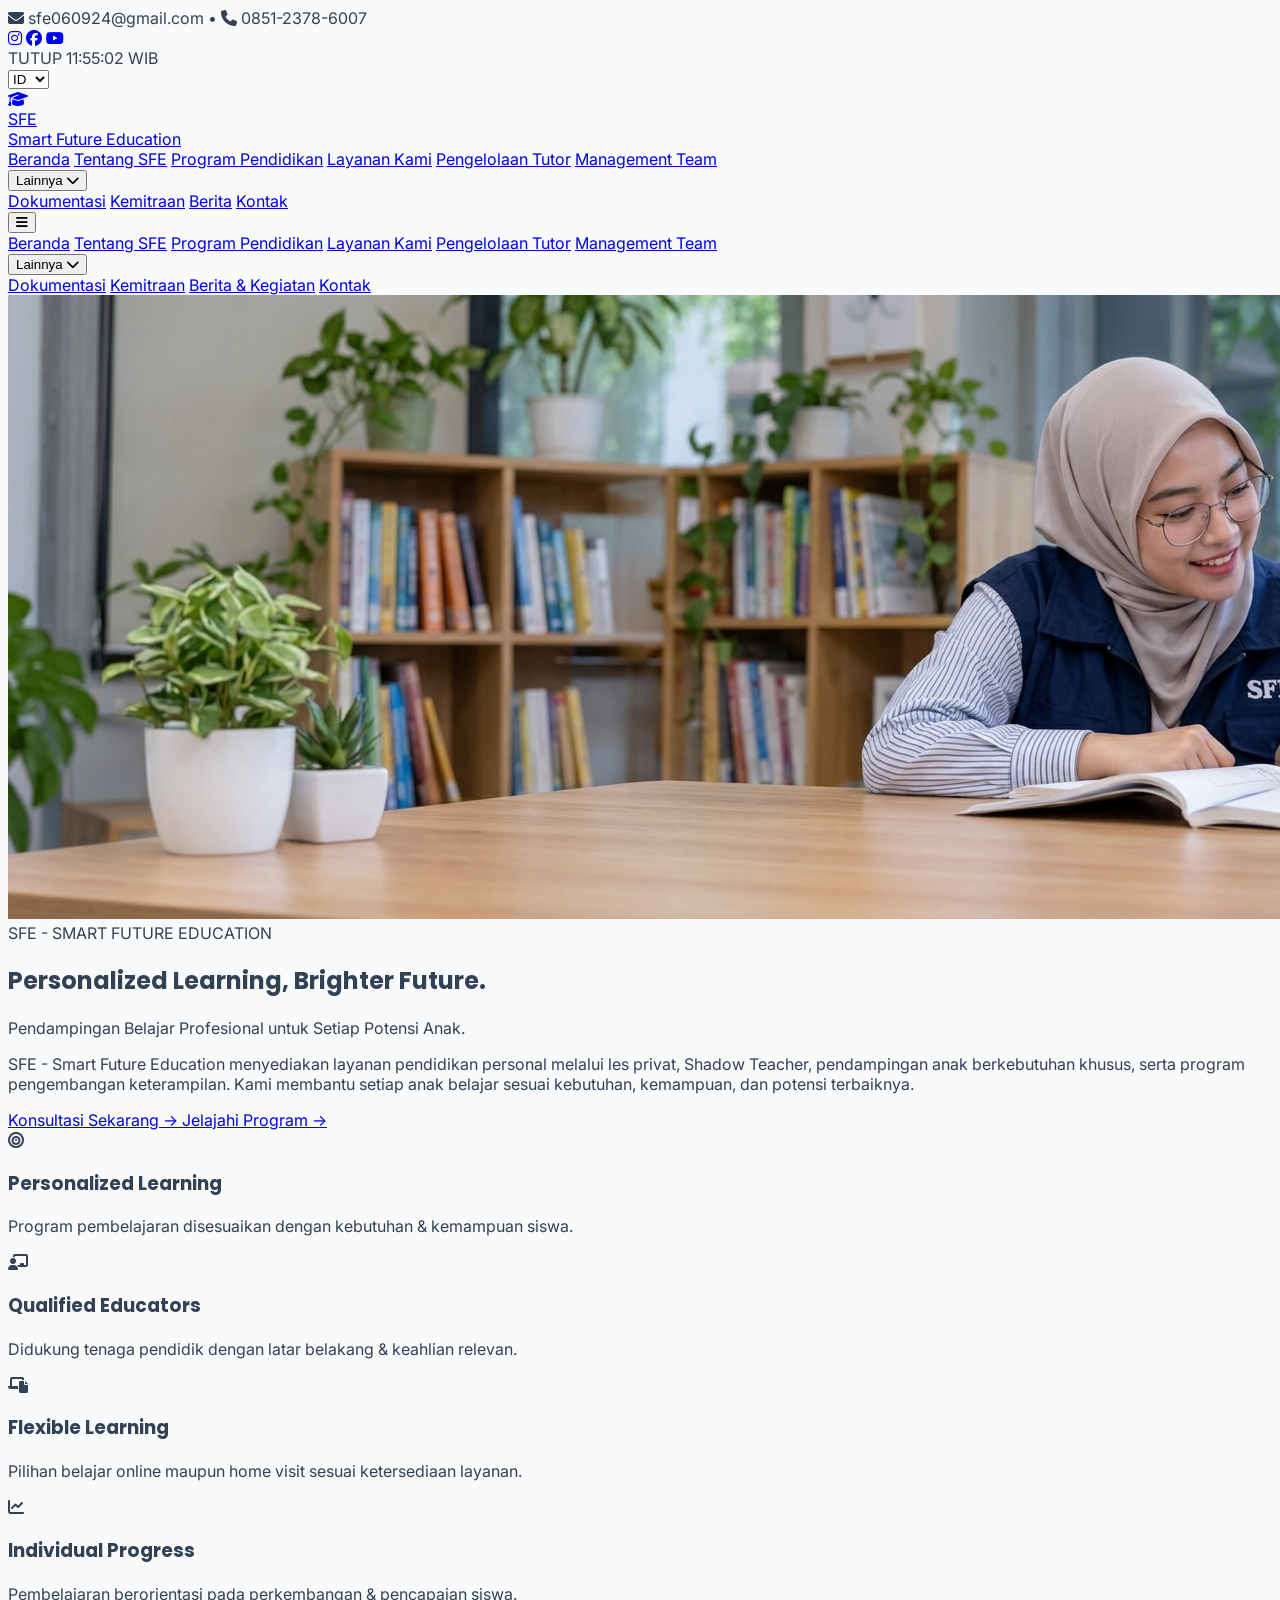
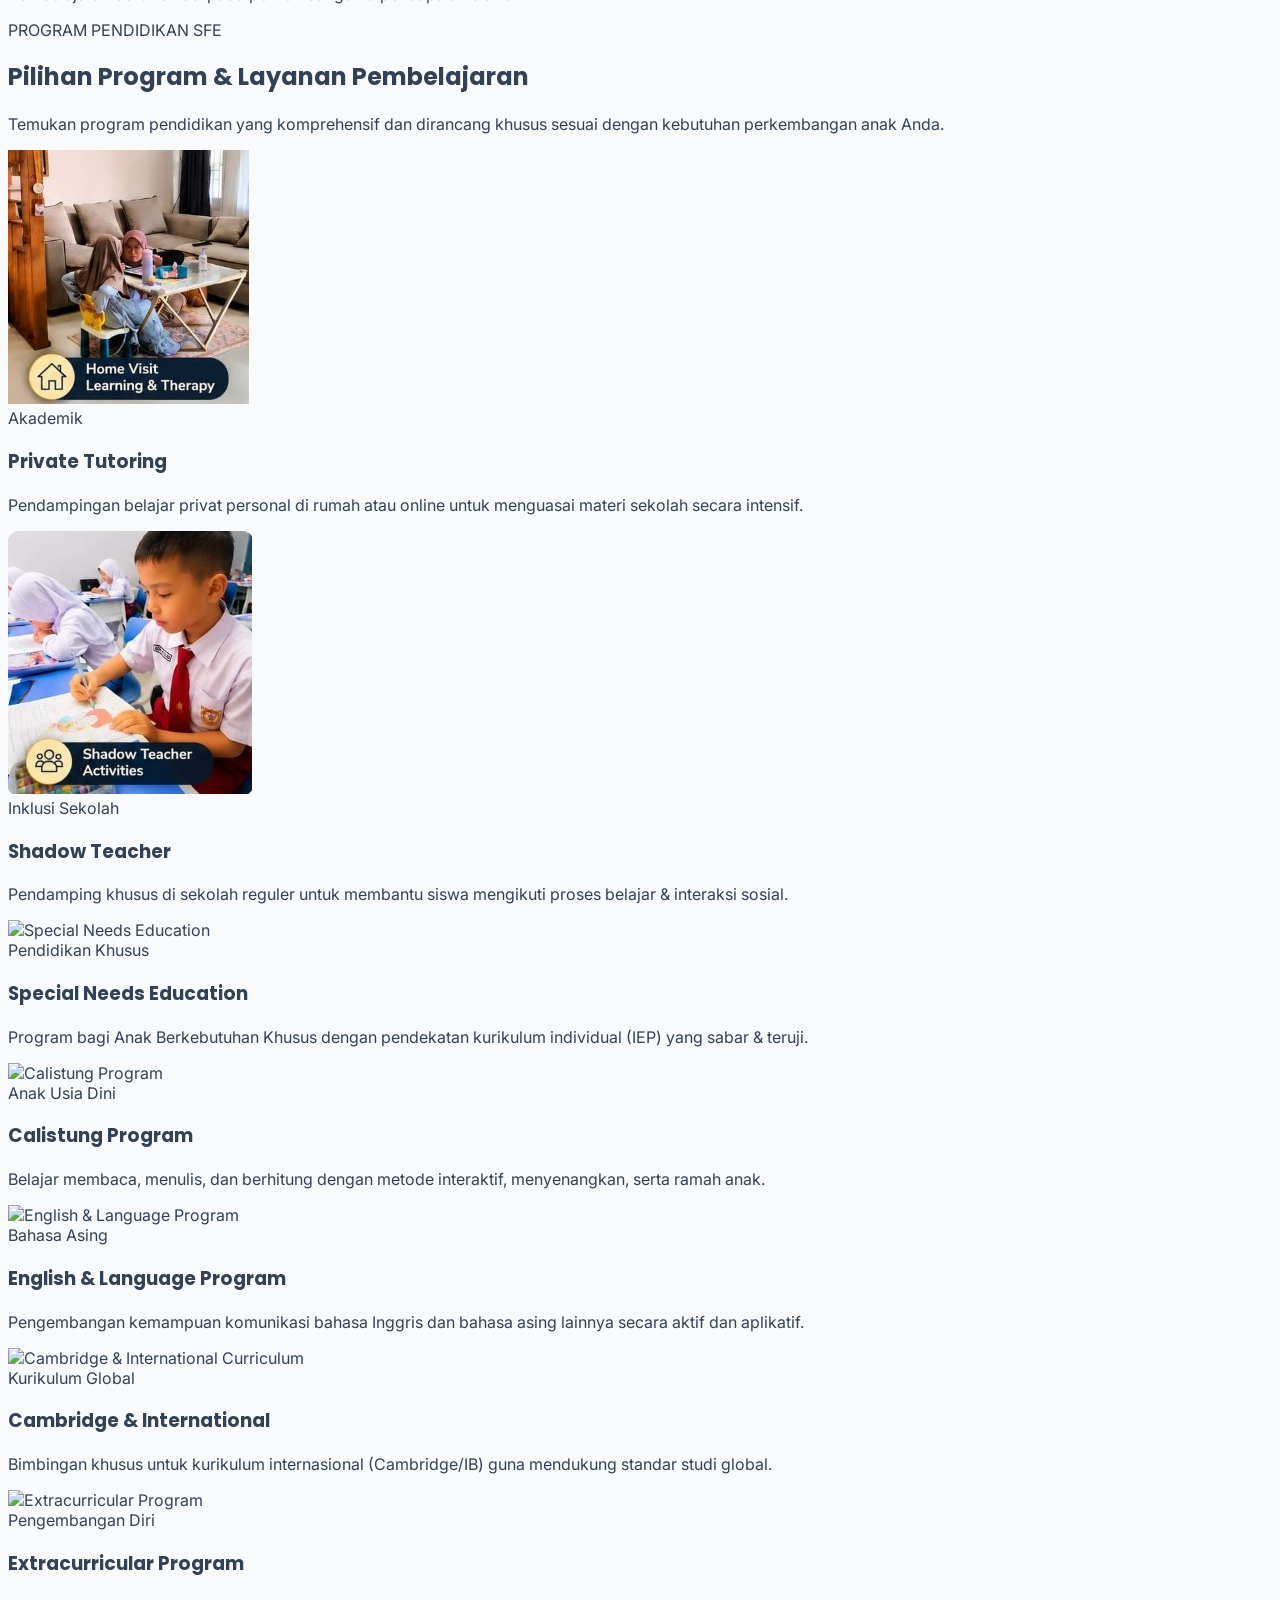
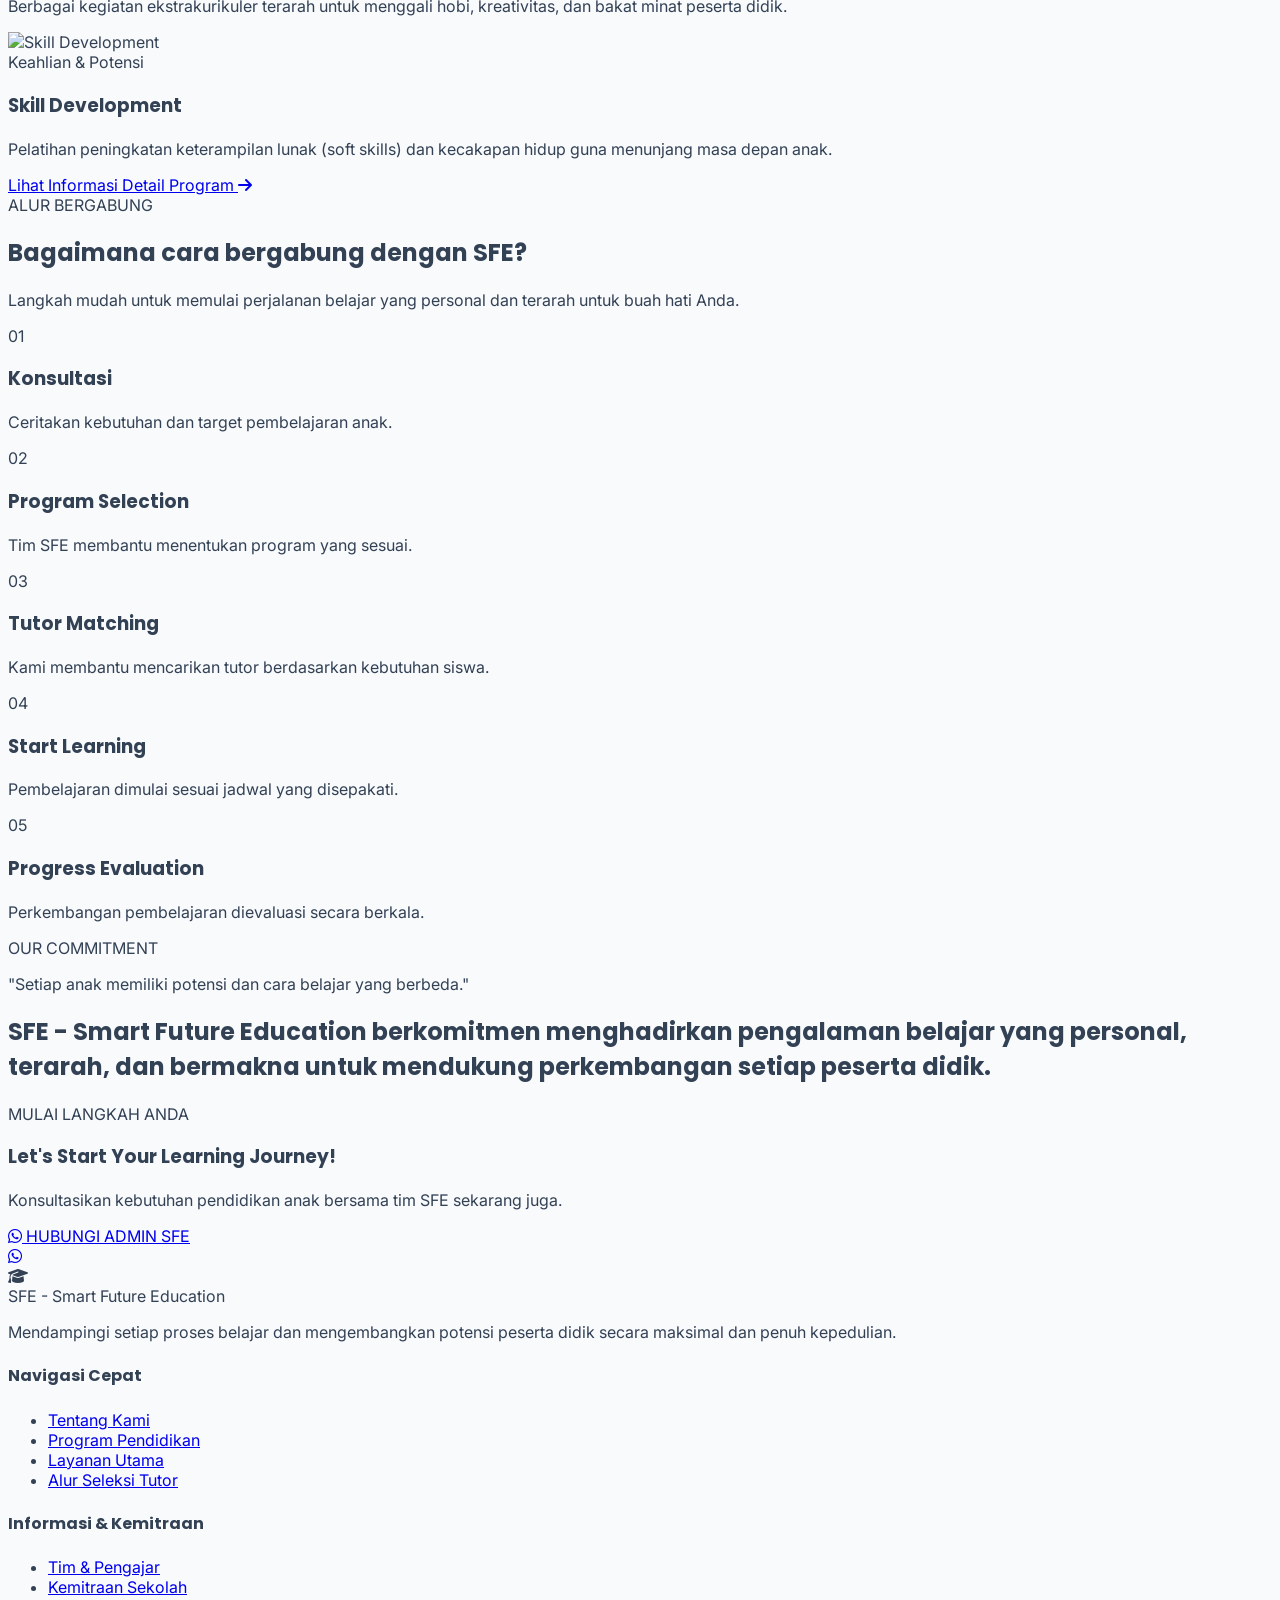
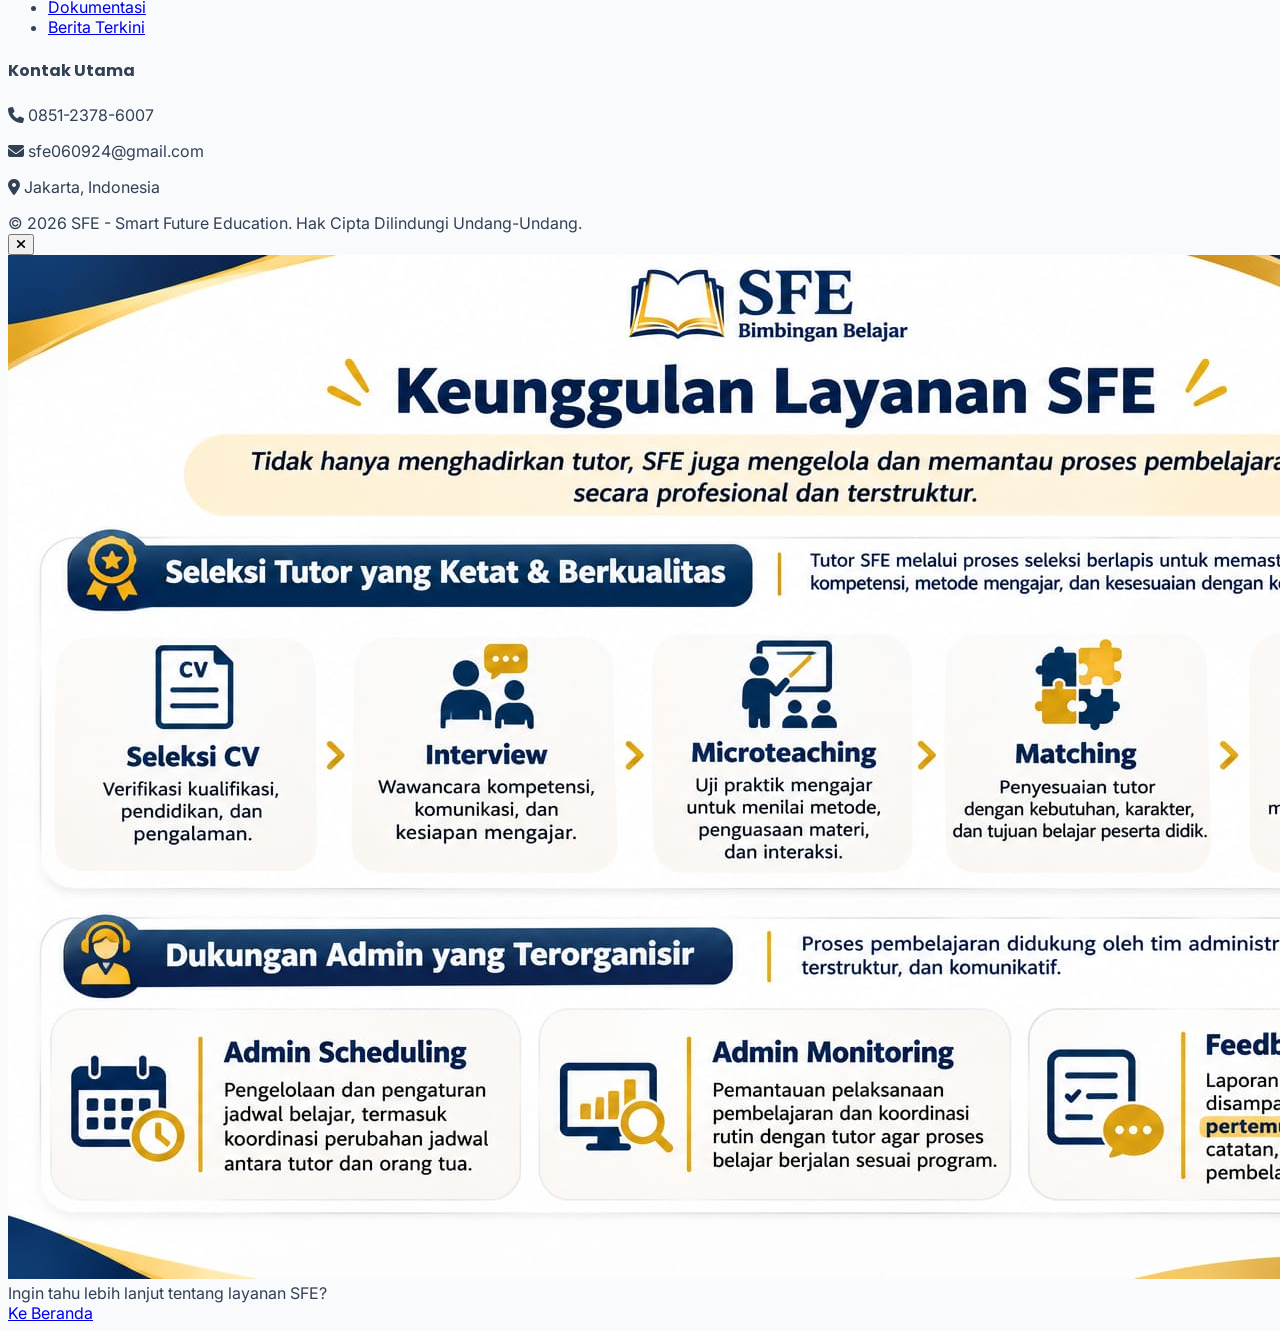
==== commit a2ce7fde: "Add files via upload" ====
--- a/index.html
+++ b/index.html
@@ -2,6 +2,10 @@
 <html lang="id">
 <head>
     <meta charset="UTF-8">
+    <script>
+  window.va = window.va || function () { (window.vaq = window.vaq || []).push(arguments); };
+</script>
+<script defer src="/_vercel/insights/script.js"></script>
     <!-- Google tag (gtag.js) -->
 <script async src="https://www.googletagmanager.com/gtag/js?id=G-EZ78NDD6V8"></script>
 <script>
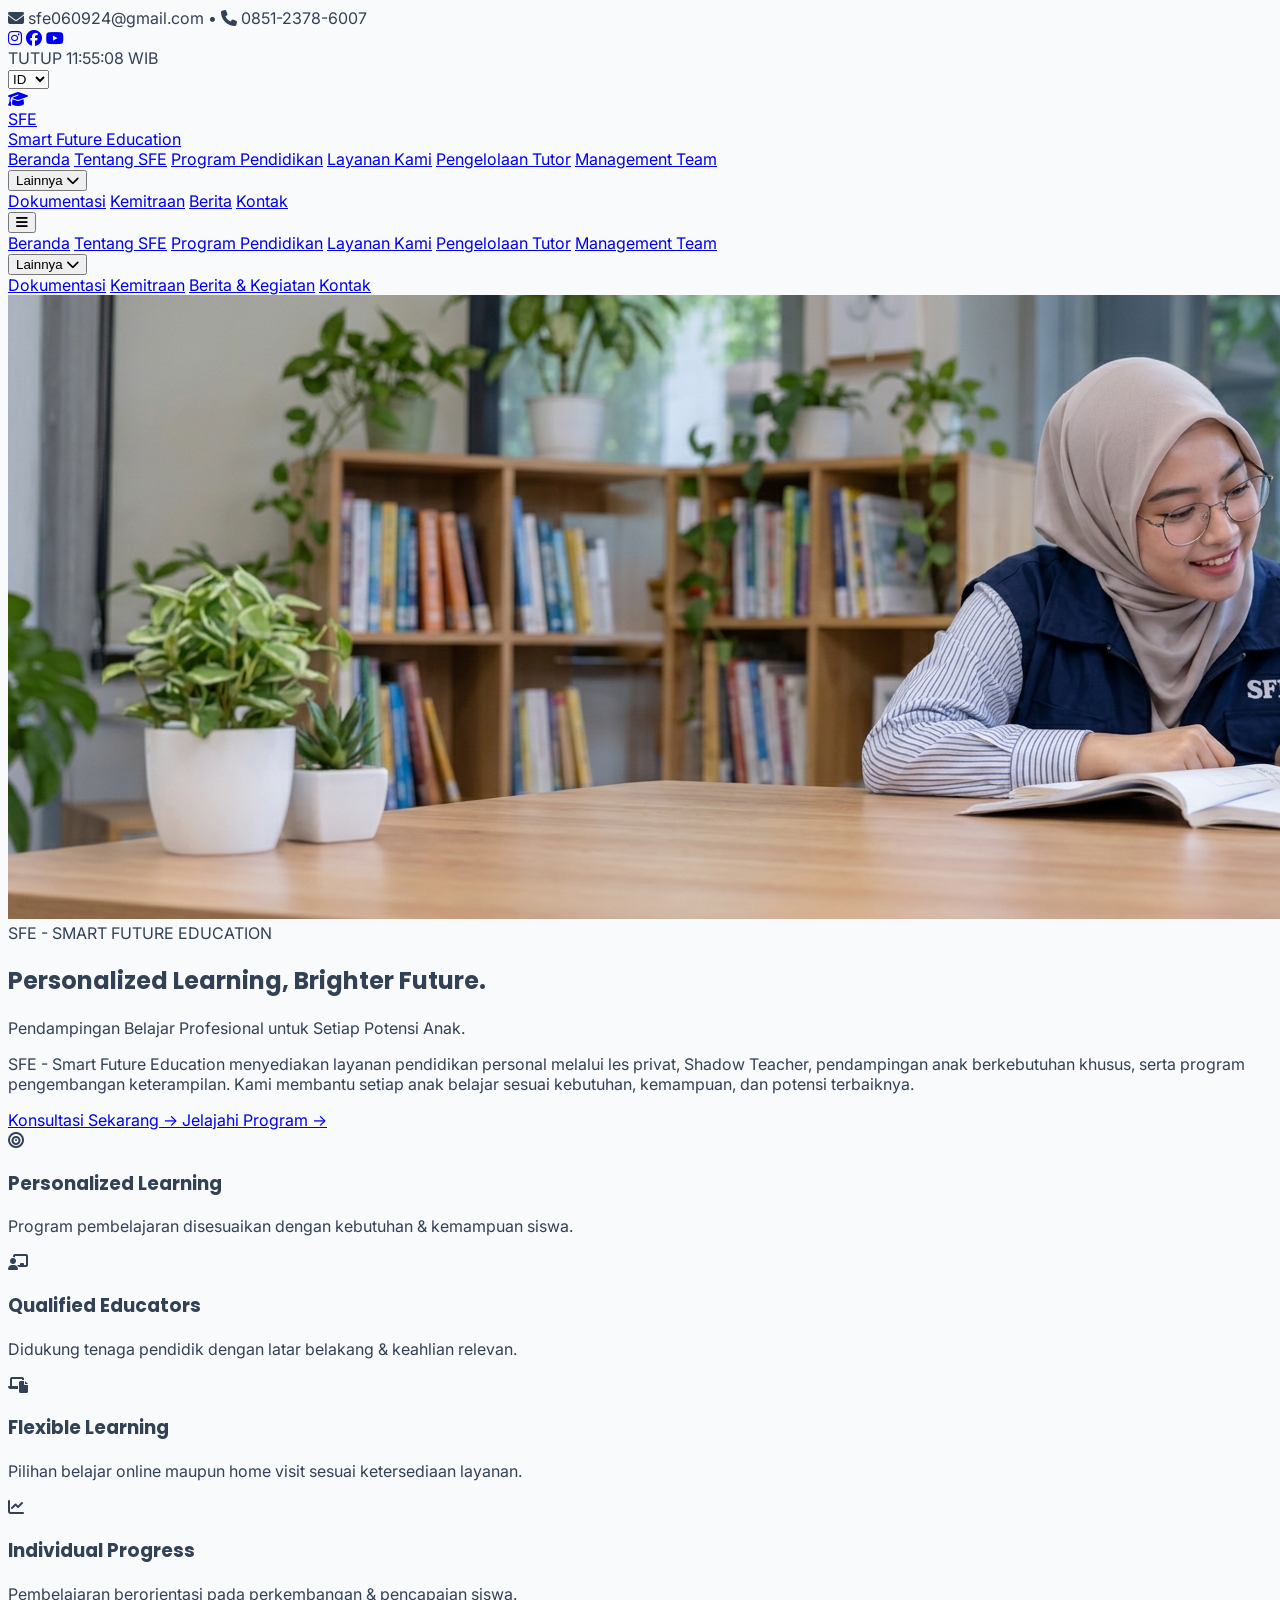
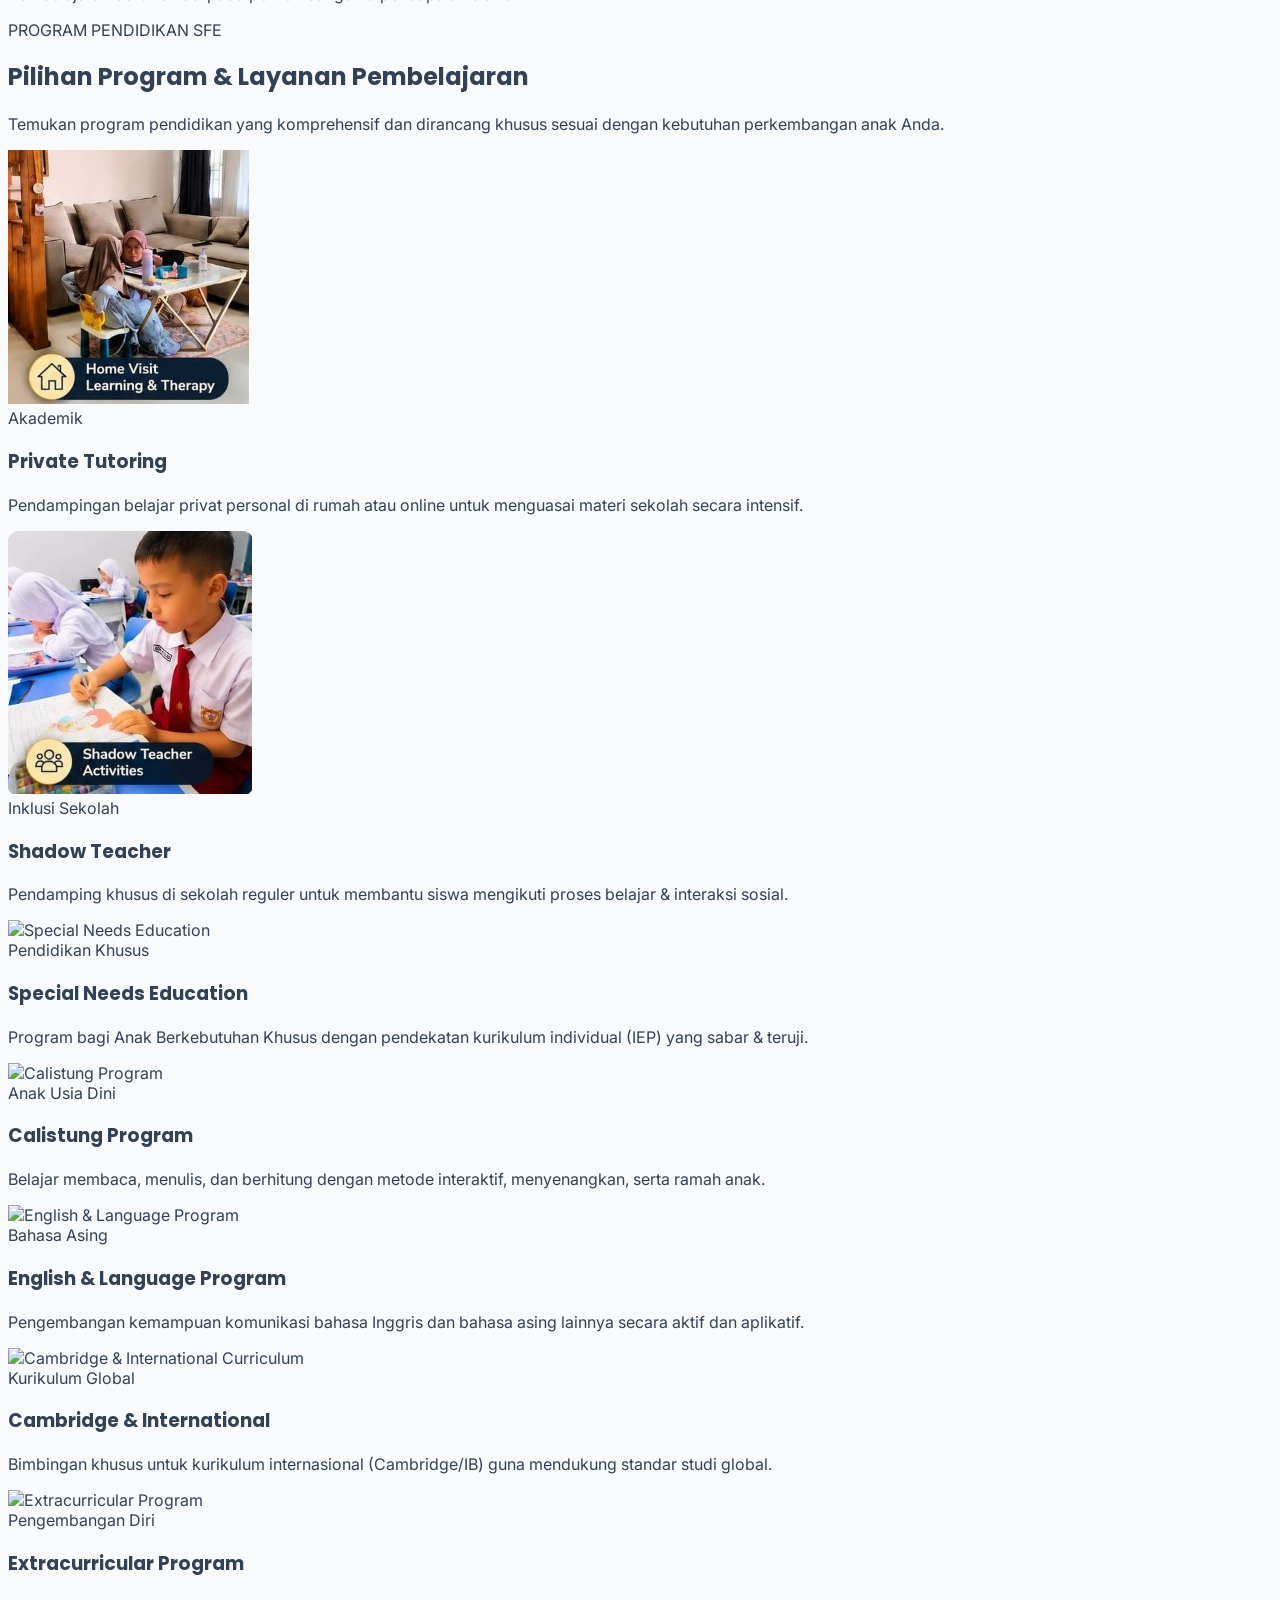
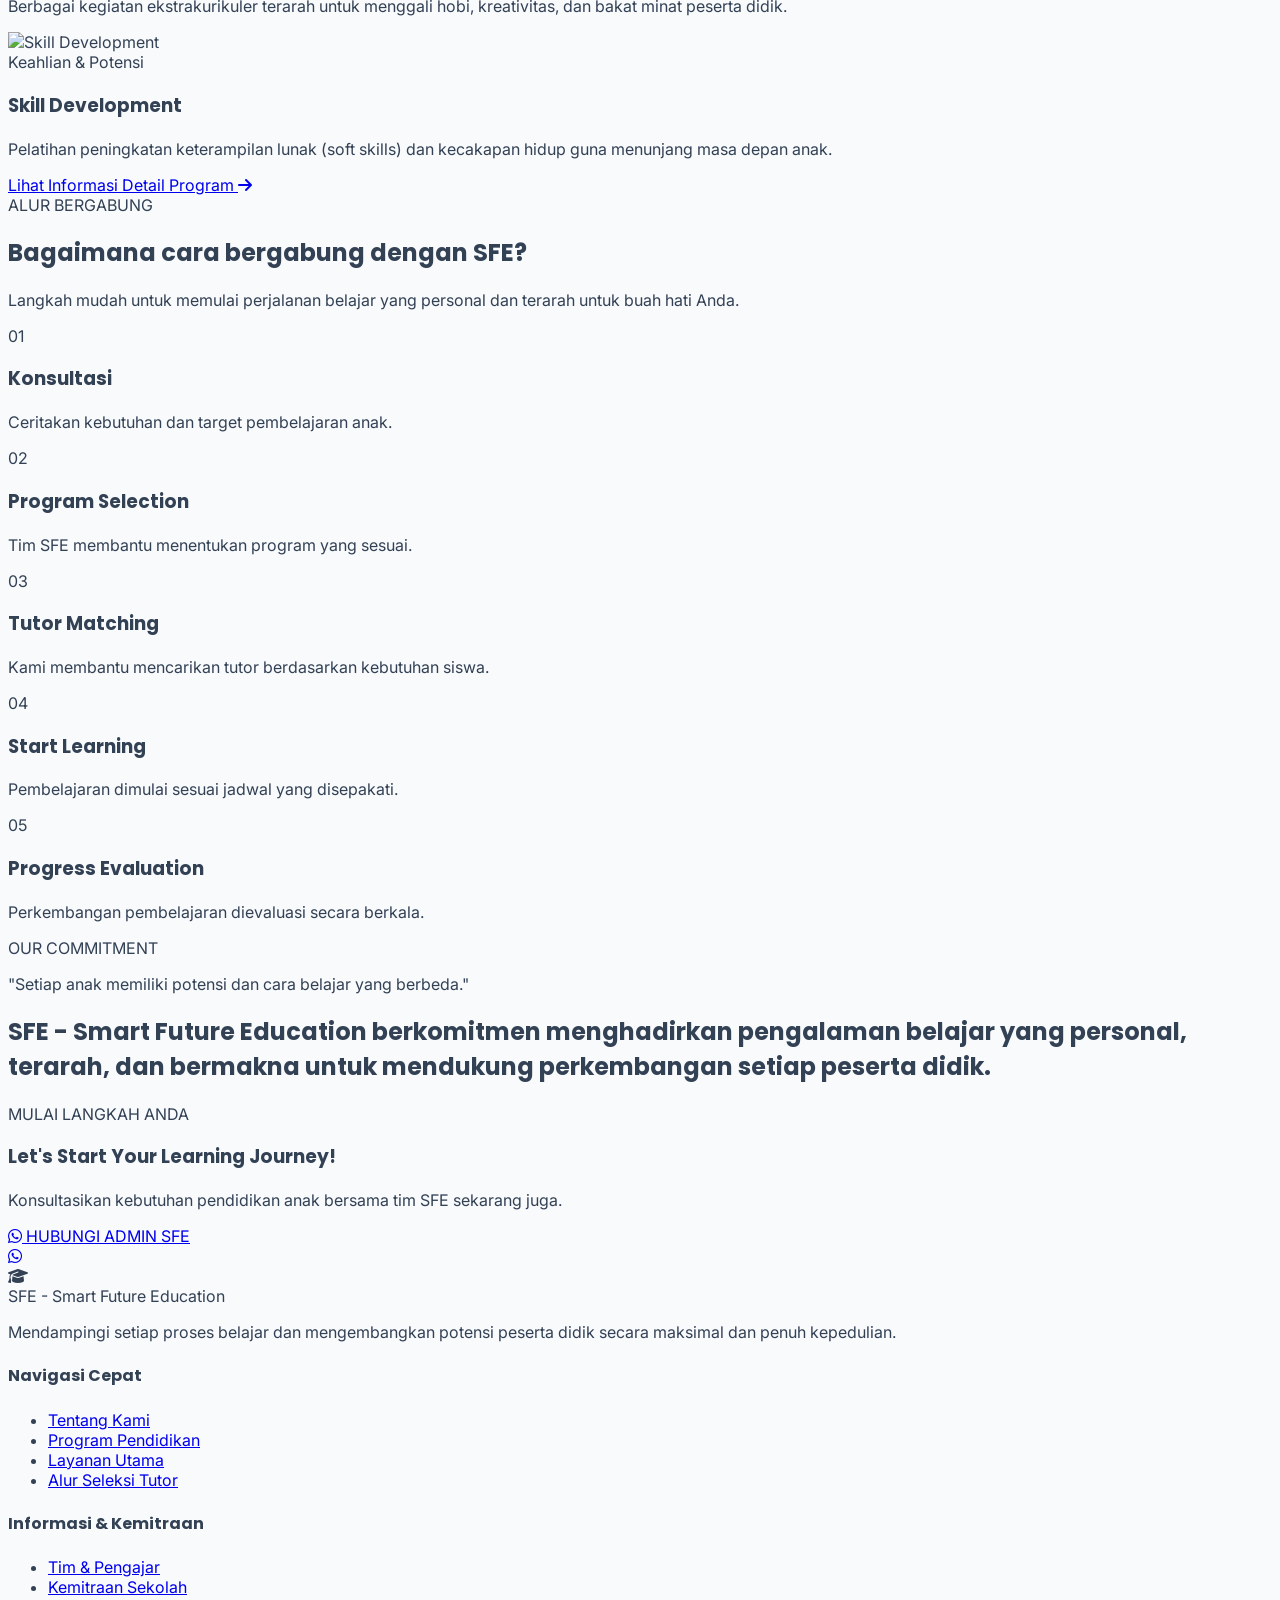
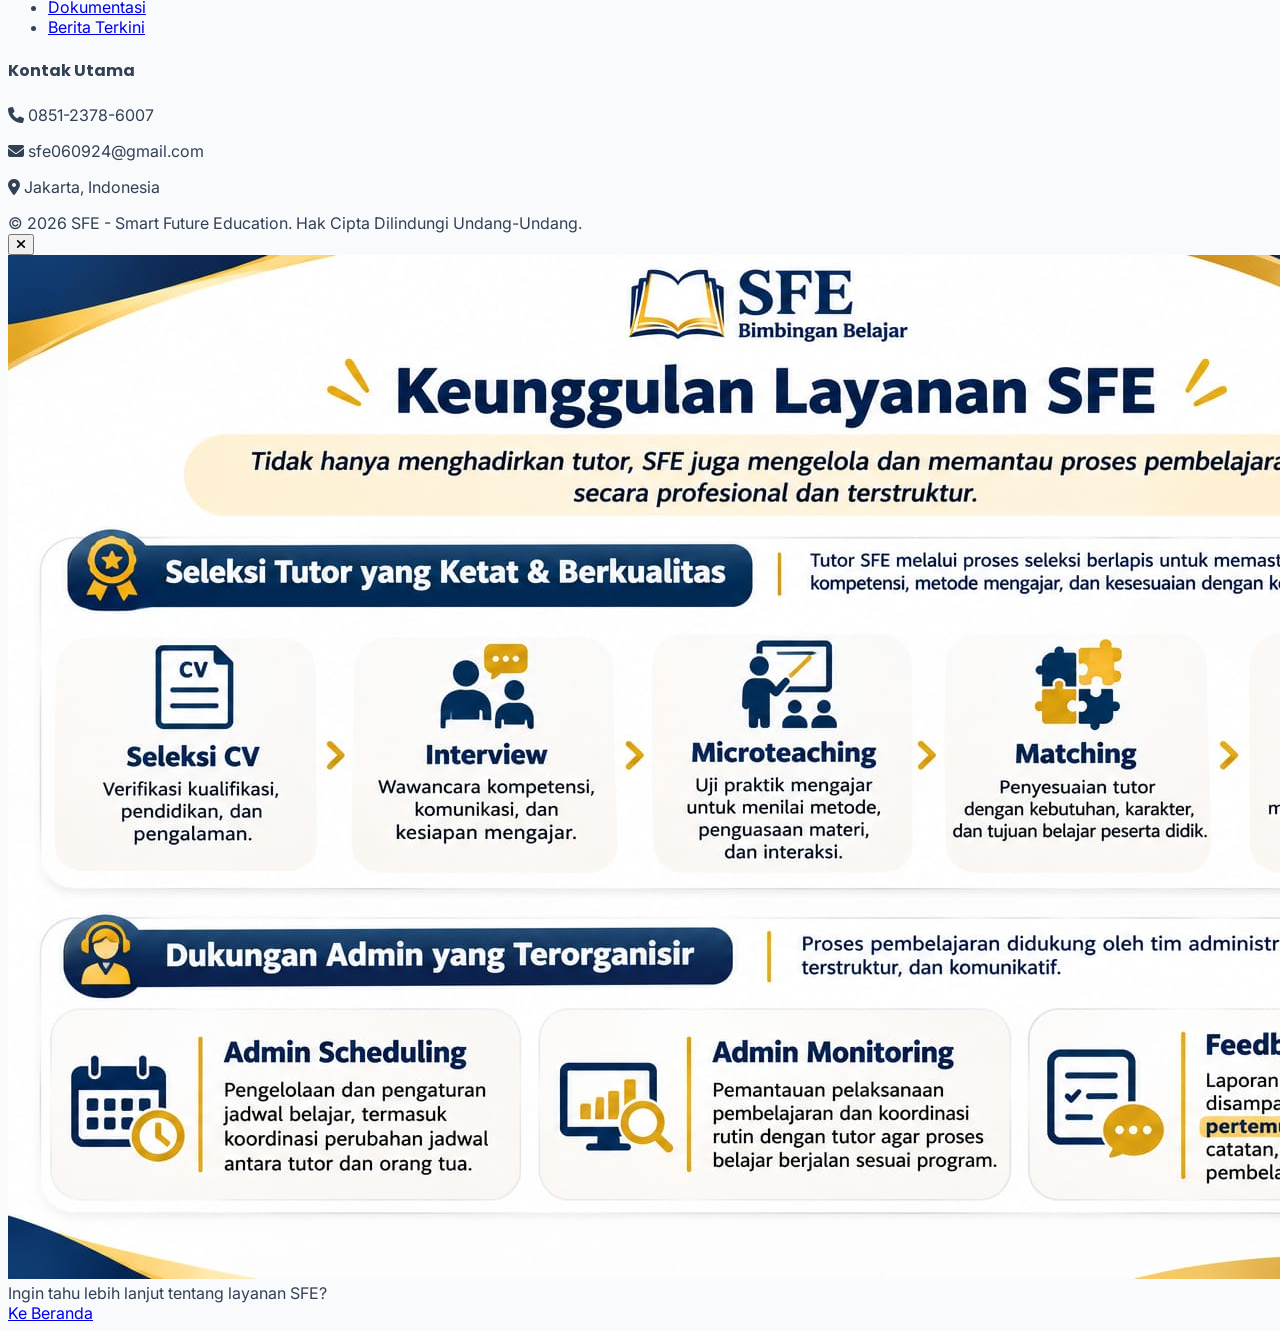
==== commit 564b82b5: "Install Vercel Web Analytics # Vercel Web Analytics Configuration Update  ## Summary Successfully up" ====
--- a/index.html
+++ b/index.html
@@ -5,7 +5,7 @@
     <script>
   window.va = window.va || function () { (window.vaq = window.vaq || []).push(arguments); };
 </script>
-<script defer src="/_vercel/insights/script.js"></script>
+<script defer src="https://cdn.vercel-insights.com/v1/script.js"></script>
     <!-- Google tag (gtag.js) -->
 <script async src="https://www.googletagmanager.com/gtag/js?id=G-EZ78NDD6V8"></script>
 <script>
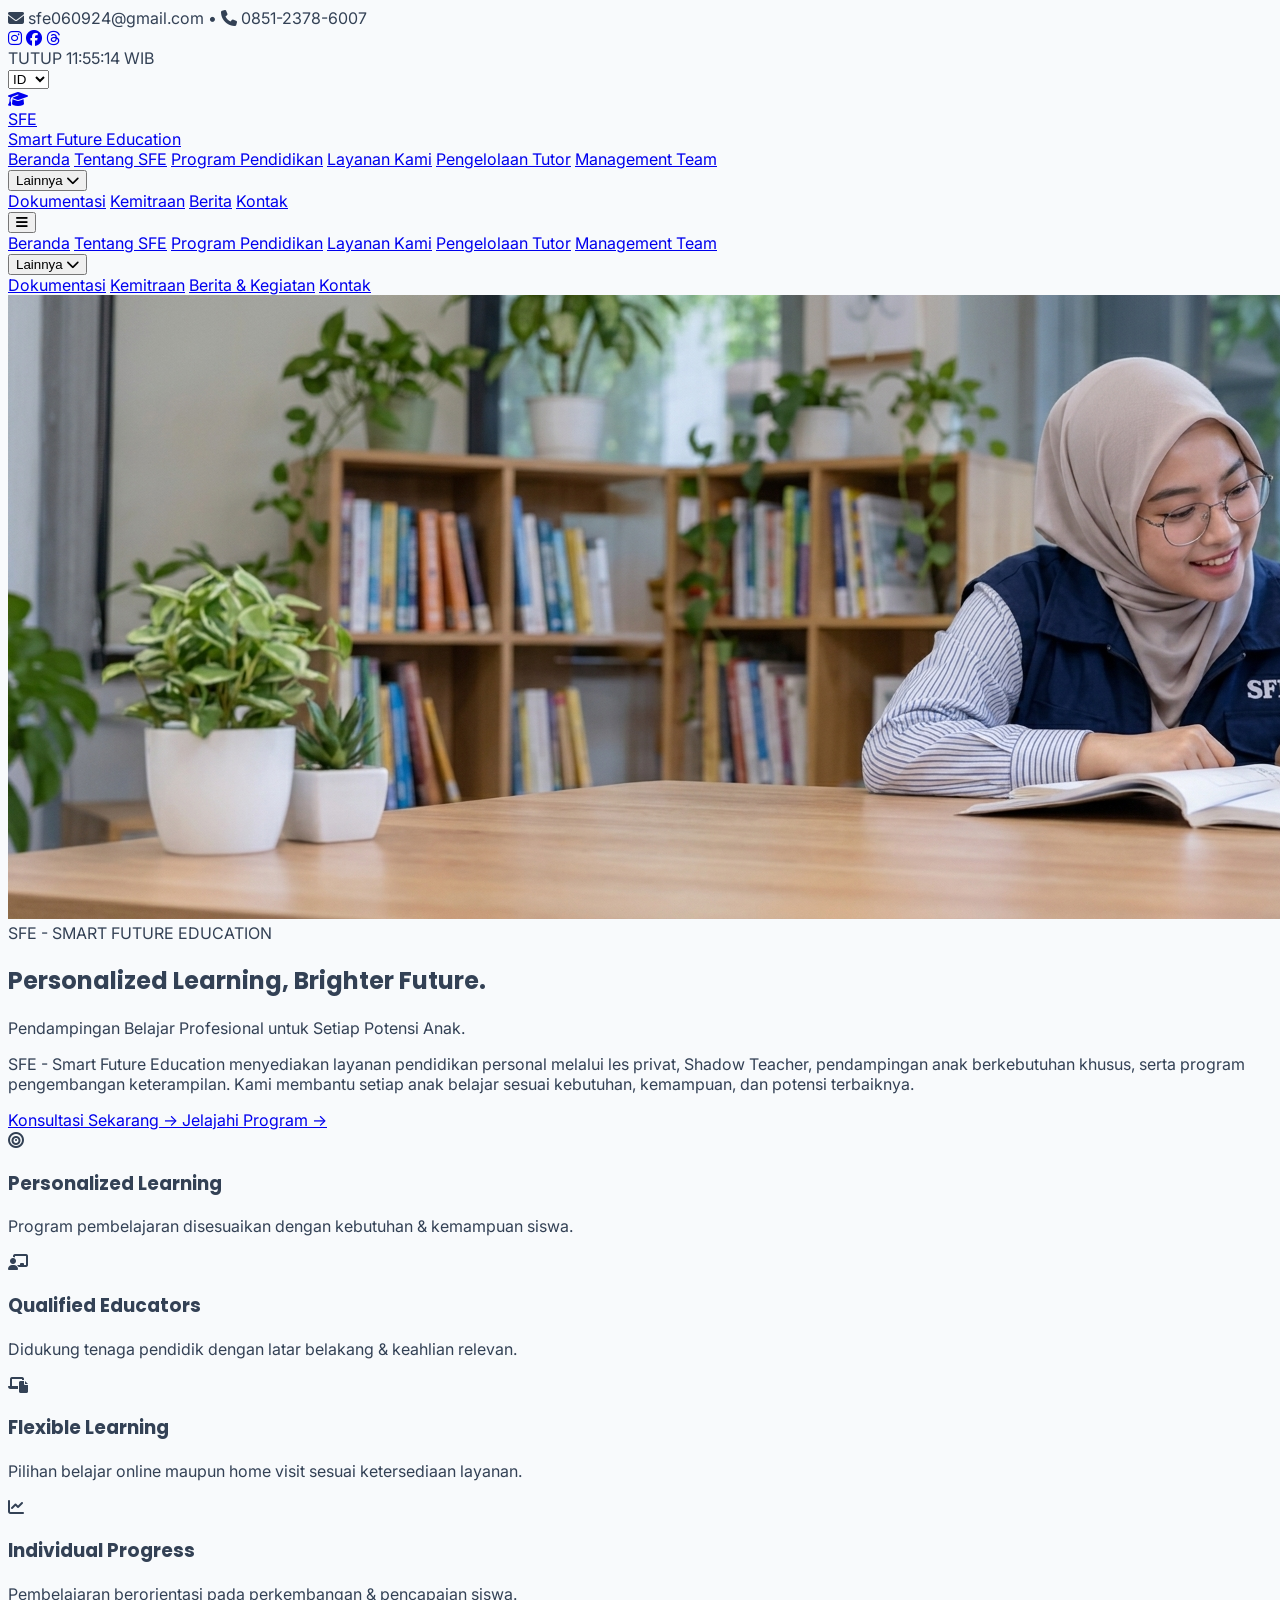
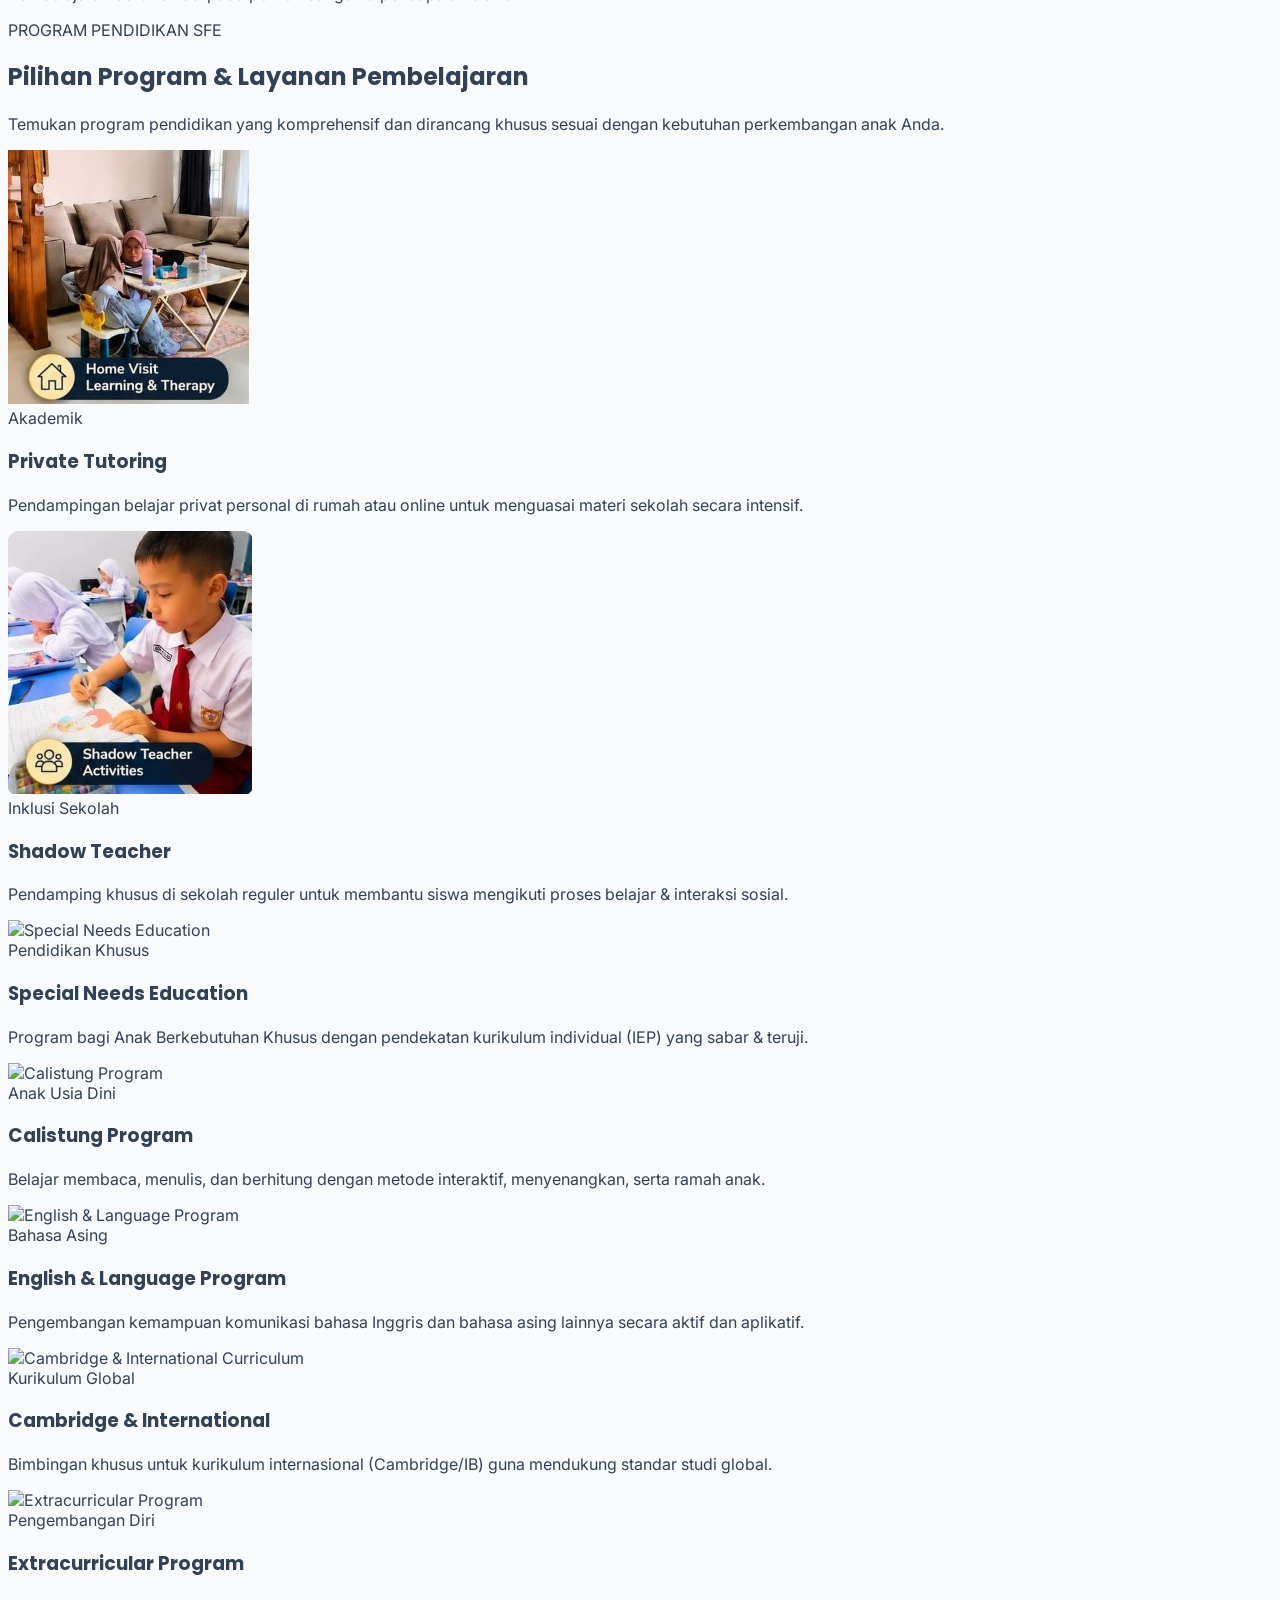
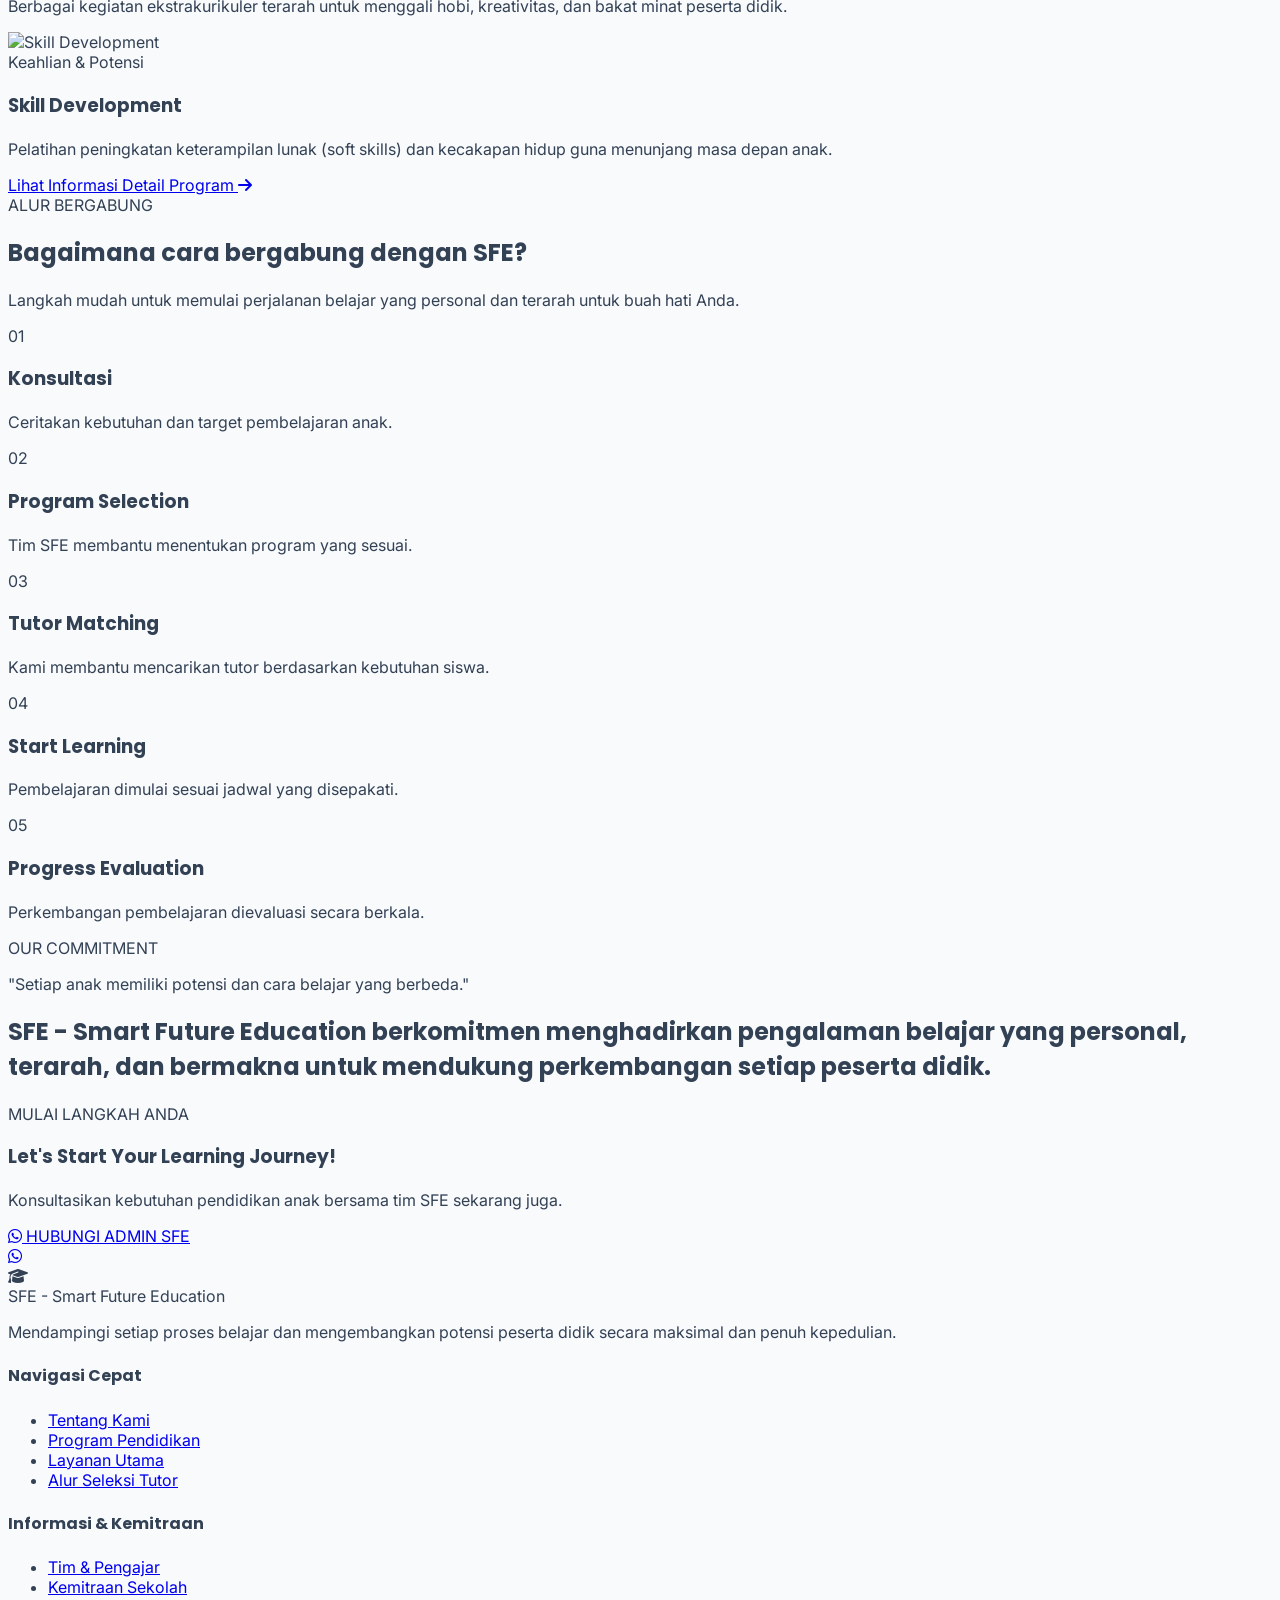
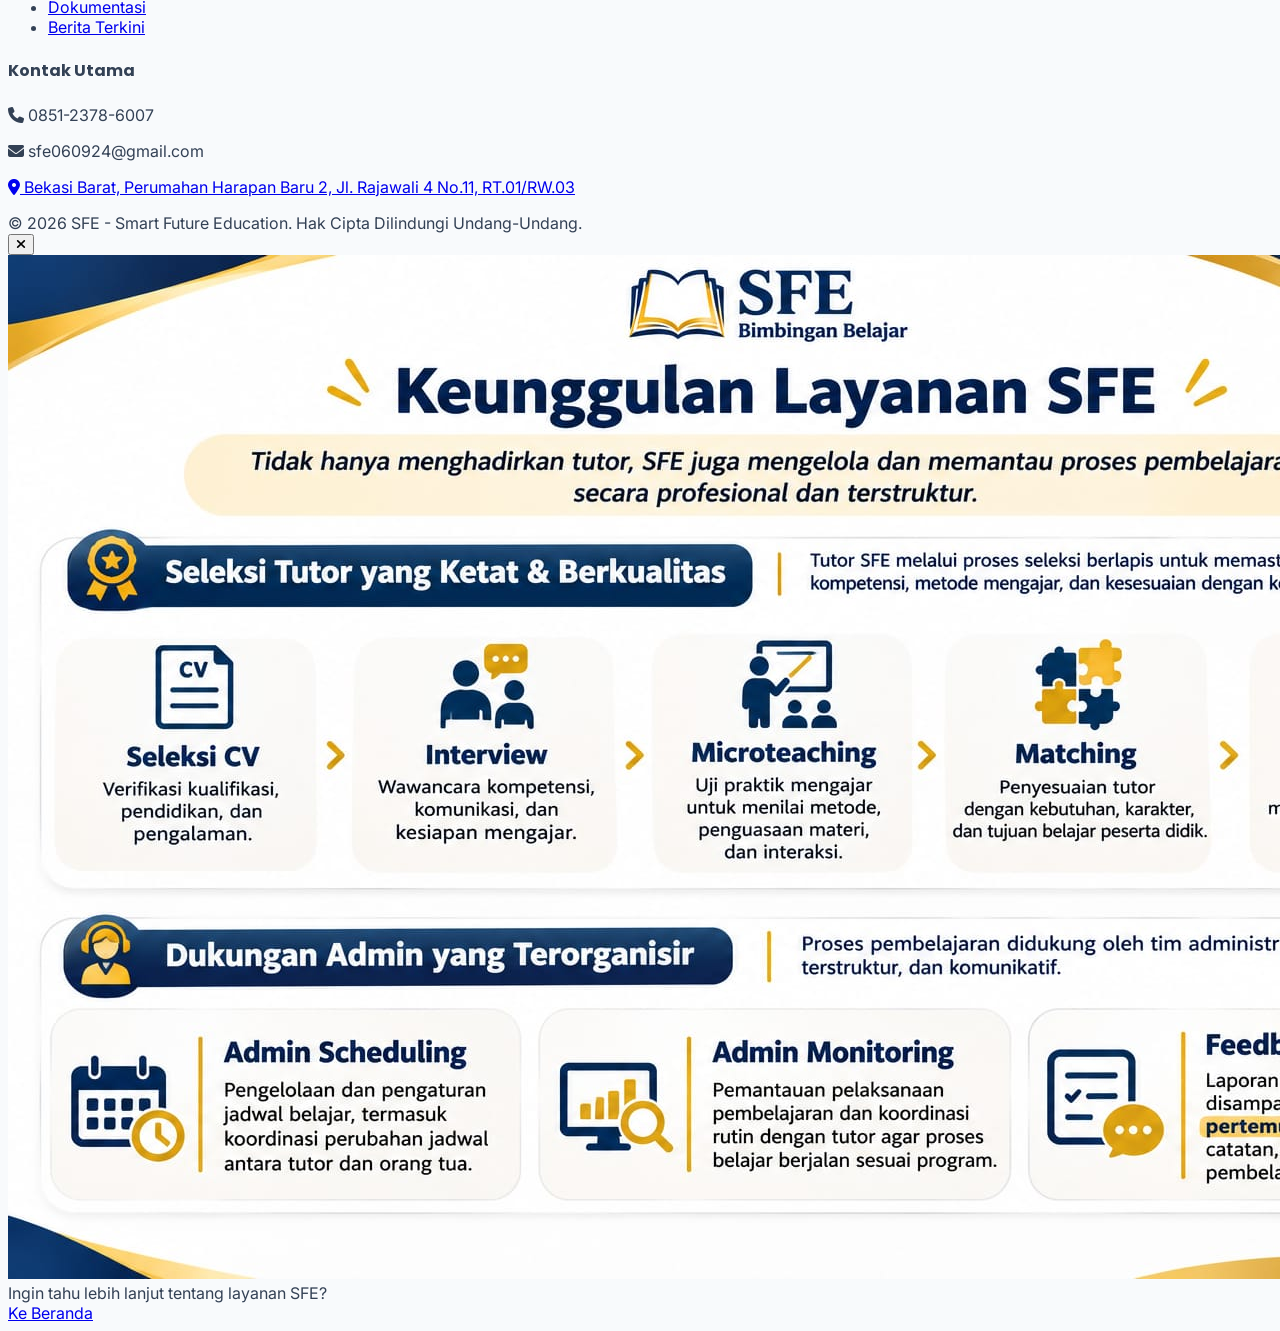
==== commit fefb5e0b: "Add files via upload" ====
--- a/index.html
+++ b/index.html
@@ -5,7 +5,7 @@
     <script>
   window.va = window.va || function () { (window.vaq = window.vaq || []).push(arguments); };
 </script>
-<script defer src="https://cdn.vercel-insights.com/v1/script.js"></script>
+<script defer src="/_vercel/insights/script.js"></script>
     <!-- Google tag (gtag.js) -->
 <script async src="https://www.googletagmanager.com/gtag/js?id=G-EZ78NDD6V8"></script>
 <script>
@@ -19,7 +19,7 @@
     <title>Beranda - SFE - Smart Future Education</title>
     <script src="https://cdn.tailwindcss.com"></script>
     <link rel="stylesheet" href="css/custom.css">
-    <link rel="stylesheet" href="https://cdnjs.cloudflare.com/ajax/libs/font-awesome/6.4.0/css/all.min.css">
+    <link rel="stylesheet" href="https://cdnjs.cloudflare.com/ajax/libs/font-awesome/6.5.2/css/all.min.css">
 </head>
 <body class="bg-slate-50 flex flex-col min-h-screen">
 
@@ -39,9 +39,9 @@
                 
                 <!-- Ikon Sosial Media (Lengkap & Tampil di Mobile/Desktop) -->
                 <div class="flex items-center space-x-3 text-sm">
-                    <a href="#" class="hover:text-amber-400 transition"><i class="fa-brands fa-instagram"></i></a>
-                    <a href="#" class="hover:text-amber-400 transition"><i class="fa-brands fa-facebook"></i></a>
-                    <a href="#" class="hover:text-amber-400 transition"><i class="fa-brands fa-youtube"></i></a>
+                    <a href="https://www.instagram.com/nurizafirdachaniago?dlrf=MXdhemZoN200YTc5Yw==" class="hover:text-amber-400 transition"><i class="fa-brands fa-instagram"></i></a>
+                    <a href="https://www.facebook.com/share/1EqiyZcrvQ/" class="hover:text-amber-400 transition"><i class="fa-brands fa-facebook"></i></a>
+                    <a href="https://www.threads.com/@nurizafirdachaniago" class="hover:text-amber-400 transition"><i class="fa-brands fa-threads"></i></a>
                 </div>
                 
                 <div class="h-4 w-px bg-slate-700"></div>
@@ -467,7 +467,7 @@
                     <h4 class="text-amber-400 font-semibold text-sm mb-4">Kontak Utama</h4>
                     <p class="text-xs text-slate-400 mb-2"><i class="fa-solid fa-phone text-amber-400 mr-2"></i> 0851-2378-6007</p>
                     <p class="text-xs text-slate-400 mb-2"><i class="fa-solid fa-envelope text-amber-400 mr-2"></i> sfe060924@gmail.com</p>
-                    <p class="text-xs text-slate-400"><i class="fa-solid fa-location-dot text-amber-400 mr-2"></i> Jakarta, Indonesia</p>
+                    <a href="https://maps.app.goo.gl/J6AuLmRKDcRf3W5Z8" <p class="text-xs text-slate-400"><i class="fa-solid fa-location-dot text-amber-400 mr-2"></i> Bekasi Barat, Perumahan Harapan Baru 2, Jl. Rajawali 4 No.11, RT.01/RW.03 </p> </a>
                 </div>
             </div>
             <div class="border-t border-slate-800 pt-6 text-center text-xs text-slate-500">
